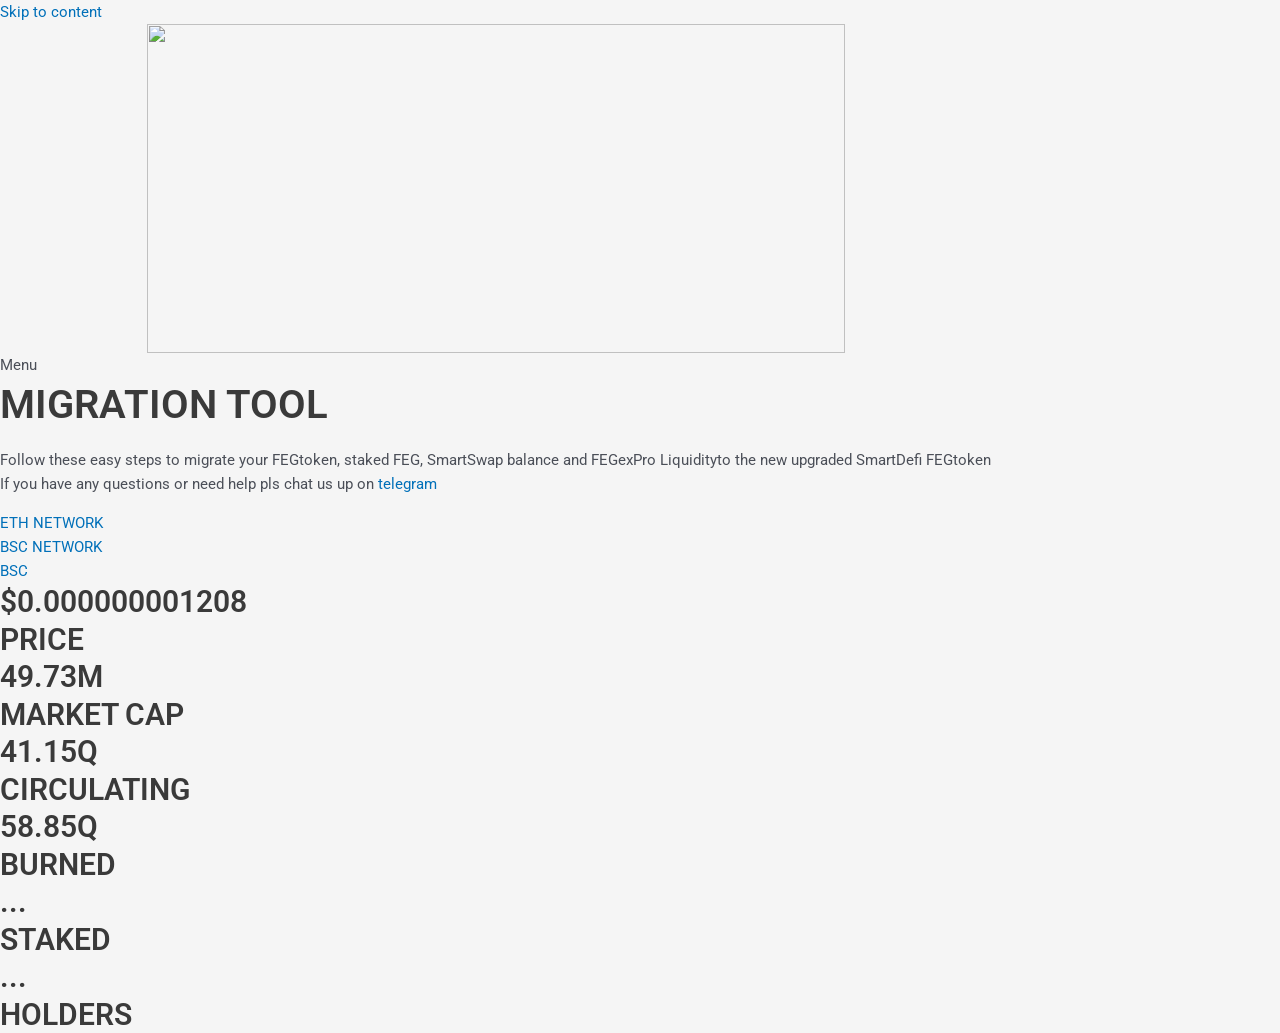
==== index.html @ 3f897e3b "oh" ====
<!DOCTYPE html>
<html lang="en-US">

<head>
    <meta charset="UTF-8">
    <meta name="viewport" content="width=device-width, initial-scale=1">
    <link rel="profile" href="https://gmpg.org/xfn/11">
    <title>FEGtoken &#8211; FEG Ecosystem</title>
    <meta name='robots' content='max-image-preview:large' />
    <link rel='dns-prefetch' href='//fonts.googleapis.com' />
    <link rel="alternate" type="application/rss+xml" title="FEGtoken &raquo; Feed" href="https://fegtoken.com/feed/" />
    <script>
        window._wpemojiSettings = {
            "baseUrl": "https:\/\/s.w.org\/images\/core\/emoji\/14.0.0\/72x72\/",
            "ext": ".png",
            "svgUrl": "https:\/\/s.w.org\/images\/core\/emoji\/14.0.0\/svg\/",
            "svgExt": ".svg",
            "source": {
                "concatemoji": "https:\/\/fegtoken.com\/wp-includes\/js\/wp-emoji-release.min.js"
            }
        };
        /*! This file is auto-generated */
        ! function(e, a, t) {
            var n, r, o, i = a.createElement("canvas"),
                p = i.getContext && i.getContext("2d");

            function s(e, t) {
                var a = String.fromCharCode,
                    e = (p.clearRect(0, 0, i.width, i.height), p.fillText(a.apply(this, e), 0, 0), i.toDataURL());
                return p.clearRect(0, 0, i.width, i.height), p.fillText(a.apply(this, t), 0, 0), e === i.toDataURL()
            }

            function c(e) {
                var t = a.createElement("script");
                t.src = e, t.defer = t.type = "text/javascript", a.getElementsByTagName("head")[0].appendChild(t)
            }
            for (o = Array("flag", "emoji"), t.supports = {
                    everything: !0,
                    everythingExceptFlag: !0
                }, r = 0; r < o.length; r++) t.supports[o[r]] = function(e) {
                if (p && p.fillText) switch (p.textBaseline = "top", p.font = "600 32px Arial", e) {
                    case "flag":
                        return s([127987, 65039, 8205, 9895, 65039], [127987, 65039, 8203, 9895, 65039]) ? !1 : !s([55356, 56826, 55356, 56819], [55356, 56826, 8203, 55356, 56819]) && !s([55356, 57332, 56128, 56423, 56128, 56418, 56128, 56421, 56128, 56430, 56128, 56423, 56128, 56447], [55356, 57332, 8203, 56128, 56423, 8203, 56128, 56418, 8203, 56128, 56421, 8203, 56128, 56430, 8203, 56128, 56423, 8203, 56128, 56447]);
                    case "emoji":
                        return !s([129777, 127995, 8205, 129778, 127999], [129777, 127995, 8203, 129778, 127999])
                }
                return !1
            }(o[r]), t.supports.everything = t.supports.everything && t.supports[o[r]], "flag" !== o[r] && (t.supports.everythingExceptFlag = t.supports.everythingExceptFlag && t.supports[o[r]]);
            t.supports.everythingExceptFlag = t.supports.everythingExceptFlag && !t.supports.flag, t.DOMReady = !1, t.readyCallback = function() {
                t.DOMReady = !0
            }, t.supports.everything || (n = function() {
                t.readyCallback()
            }, a.addEventListener ? (a.addEventListener("DOMContentLoaded", n, !1), e.addEventListener("load", n, !1)) : (e.attachEvent("onload", n), a.attachEvent("onreadystatechange", function() {
                "complete" === a.readyState && t.readyCallback()
            })), (e = t.source || {}).concatemoji ? c(e.concatemoji) : e.wpemoji && e.twemoji && (c(e.twemoji), c(e.wpemoji)))
        }(window, document, window._wpemojiSettings);
    </script>
    <style>
        img.wp-smiley,
        img.emoji {
            display: inline !important;
            border: none !important;
            box-shadow: none !important;
            height: 1em !important;
            width: 1em !important;
            margin: 0 0.07em !important;
            vertical-align: -0.1em !important;
            background: none !important;
            padding: 0 !important;
        }
    </style>
    <link rel='stylesheet' id='astra-theme-css-css' href='https://fegtoken.com/wp-content/themes/astra/assets/css/minified/main.min.css' media='all' />
    <style id='astra-theme-css-inline-css'>
        .ast-no-sidebar .entry-content .alignfull {
            margin-left: calc( -50vw + 50%);
            margin-right: calc( -50vw + 50%);
            max-width: 100vw;
            width: 100vw;
        }

        .ast-no-sidebar .entry-content .alignwide {
            margin-left: calc(-41vw + 50%);
            margin-right: calc(-41vw + 50%);
            max-width: unset;
            width: unset;
        }

        .ast-no-sidebar .entry-content .alignfull .alignfull,
        .ast-no-sidebar .entry-content .alignfull .alignwide,
        .ast-no-sidebar .entry-content .alignwide .alignfull,
        .ast-no-sidebar .entry-content .alignwide .alignwide,
        .ast-no-sidebar .entry-content .wp-block-column .alignfull,
        .ast-no-sidebar .entry-content .wp-block-column .alignwide {
            width: 100%;
            margin-left: auto;
            margin-right: auto;
        }

        .wp-block-gallery,
        .blocks-gallery-grid {
            margin: 0;
        }

        .wp-block-separator {
            max-width: 100px;
        }

        .wp-block-separator.is-style-wide,
        .wp-block-separator.is-style-dots {
            max-width: none;
        }

        .entry-content .has-2-columns .wp-block-column:first-child {
            padding-right: 10px;
        }

        .entry-content .has-2-columns .wp-block-column:last-child {
            padding-left: 10px;
        }

        @media (max-width: 782px) {
            .entry-content .wp-block-columns .wp-block-column {
                flex-basis: 100%;
            }
            .entry-content .has-2-columns .wp-block-column:first-child {
                padding-right: 0;
            }
            .entry-content .has-2-columns .wp-block-column:last-child {
                padding-left: 0;
            }
        }

        body .entry-content .wp-block-latest-posts {
            margin-left: 0;
        }

        body .entry-content .wp-block-latest-posts li {
            list-style: none;
        }

        .ast-no-sidebar .ast-container .entry-content .wp-block-latest-posts {
            margin-left: 0;
        }

        .ast-header-break-point .entry-content .alignwide {
            margin-left: auto;
            margin-right: auto;
        }

        .entry-content .blocks-gallery-item img {
            margin-bottom: auto;
        }

        .wp-block-pullquote {
            border-top: 4px solid #555d66;
            border-bottom: 4px solid #555d66;
            color: #40464d;
        }

        :root {
            --ast-container-default-xlg-padding: 6.67em;
            --ast-container-default-lg-padding: 5.67em;
            --ast-container-default-slg-padding: 4.34em;
            --ast-container-default-md-padding: 3.34em;
            --ast-container-default-sm-padding: 6.67em;
            --ast-container-default-xs-padding: 2.4em;
            --ast-container-default-xxs-padding: 1.4em;
            --ast-code-block-background: #EEEEEE;
            --ast-comment-inputs-background: #FAFAFA;
        }

        html {
            font-size: 93.75%;
        }

        a,
        .page-title {
            color: var(--ast-global-color-0);
        }

        a:hover,
        a:focus {
            color: var(--ast-global-color-1);
        }

        body,
        button,
        input,
        select,
        textarea,
        .ast-button,
        .ast-custom-button {
            font-family: -apple-system, BlinkMacSystemFont, Segoe UI, Roboto, Oxygen-Sans, Ubuntu, Cantarell, Helvetica Neue, sans-serif;
            font-weight: inherit;
            font-size: 15px;
            font-size: 1rem;
            line-height: 1.6em;
        }

        blockquote {
            color: var(--ast-global-color-3);
        }

        h1,
        .entry-content h1,
        h2,
        .entry-content h2,
        h3,
        .entry-content h3,
        h4,
        .entry-content h4,
        h5,
        .entry-content h5,
        h6,
        .entry-content h6,
        .site-title,
        .site-title a {
            font-weight: 600;
        }

        .site-title {
            font-size: 35px;
            font-size: 2.3333333333333rem;
            display: none;
        }

        header .custom-logo-link img {
            max-width: 90px;
        }

        .astra-logo-svg {
            width: 90px;
        }

        .astra-logo-svg:not(.sticky-custom-logo .astra-logo-svg, .transparent-custom-logo .astra-logo-svg, .advanced-header-logo .astra-logo-svg) {
            height: 37px;
        }

        .site-header .site-description {
            font-size: 15px;
            font-size: 1rem;
            display: none;
        }

        .entry-title {
            font-size: 30px;
            font-size: 2rem;
        }

        h1,
        .entry-content h1 {
            font-size: 40px;
            font-size: 2.6666666666667rem;
            font-weight: 600;
            line-height: 1.4em;
        }

        h2,
        .entry-content h2 {
            font-size: 30px;
            font-size: 2rem;
            font-weight: 600;
            line-height: 1.25em;
        }

        h3,
        .entry-content h3 {
            font-size: 25px;
            font-size: 1.6666666666667rem;
            font-weight: 600;
            line-height: 1.2em;
        }

        h4,
        .entry-content h4 {
            font-size: 20px;
            font-size: 1.3333333333333rem;
            line-height: 1.2em;
            font-weight: 600;
        }

        h5,
        .entry-content h5 {
            font-size: 18px;
            font-size: 1.2rem;
            line-height: 1.2em;
            font-weight: 600;
        }

        h6,
        .entry-content h6 {
            font-size: 15px;
            font-size: 1rem;
            line-height: 1.25em;
            font-weight: 600;
        }

        ::selection {
            background-color: var(--ast-global-color-0);
            color: #ffffff;
        }

        body,
        h1,
        .entry-title a,
        .entry-content h1,
        h2,
        .entry-content h2,
        h3,
        .entry-content h3,
        h4,
        .entry-content h4,
        h5,
        .entry-content h5,
        h6,
        .entry-content h6 {
            color: var(--ast-global-color-3);
        }

        .tagcloud a:hover,
        .tagcloud a:focus,
        .tagcloud a.current-item {
            color: #ffffff;
            border-color: var(--ast-global-color-0);
            background-color: var(--ast-global-color-0);
        }

        input:focus,
        input[type="text"]:focus,
        input[type="email"]:focus,
        input[type="url"]:focus,
        input[type="password"]:focus,
        input[type="reset"]:focus,
        input[type="search"]:focus,
        textarea:focus {
            border-color: var(--ast-global-color-0);
        }

        input[type="radio"]:checked,
        input[type=reset],
        input[type="checkbox"]:checked,
        input[type="checkbox"]:hover:checked,
        input[type="checkbox"]:focus:checked,
        input[type=range]::-webkit-slider-thumb {
            border-color: var(--ast-global-color-0);
            background-color: var(--ast-global-color-0);
            box-shadow: none;
        }

        .site-footer a:hover+.post-count,
        .site-footer a:focus+.post-count {
            background: var(--ast-global-color-0);
            border-color: var(--ast-global-color-0);
        }

        .single .nav-links .nav-previous,
        .single .nav-links .nav-next {
            color: var(--ast-global-color-0);
        }

        .entry-meta,
        .entry-meta * {
            line-height: 1.45;
            color: var(--ast-global-color-0);
        }

        .entry-meta a:hover,
        .entry-meta a:hover *,
        .entry-meta a:focus,
        .entry-meta a:focus *,
        .page-links>.page-link,
        .page-links .page-link:hover,
        .post-navigation a:hover {
            color: var(--ast-global-color-1);
        }

        #cat option,
        .secondary .calendar_wrap thead a,
        .secondary .calendar_wrap thead a:visited {
            color: var(--ast-global-color-0);
        }

        .secondary .calendar_wrap #today,
        .ast-progress-val span {
            background: var(--ast-global-color-0);
        }

        .secondary a:hover+.post-count,
        .secondary a:focus+.post-count {
            background: var(--ast-global-color-0);
            border-color: var(--ast-global-color-0);
        }

        .calendar_wrap #today>a {
            color: #ffffff;
        }

        .page-links .page-link,
        .single .post-navigation a {
            color: var(--ast-global-color-0);
        }

        .ast-archive-title {
            color: var(--ast-global-color-2);
        }

        .widget-title {
            font-size: 21px;
            font-size: 1.4rem;
            color: var(--ast-global-color-2);
        }

        .single .ast-author-details .author-title {
            color: var(--ast-global-color-1);
        }

        .site-logo-img img {
            transition: all 0.2s linear;
        }

        .ast-page-builder-template .hentry {
            margin: 0;
        }

        .ast-page-builder-template .site-content>.ast-container {
            max-width: 100%;
            padding: 0;
        }

        .ast-page-builder-template .site-content #primary {
            padding: 0;
            margin: 0;
        }

        .ast-page-builder-template .no-results {
            text-align: center;
            margin: 4em auto;
        }

        .ast-page-builder-template .ast-pagination {
            padding: 2em;
        }

        .ast-page-builder-template .entry-header.ast-no-title.ast-no-thumbnail {
            margin-top: 0;
        }

        .ast-page-builder-template .entry-header.ast-header-without-markup {
            margin-top: 0;
            margin-bottom: 0;
        }

        .ast-page-builder-template .entry-header.ast-no-title.ast-no-meta {
            margin-bottom: 0;
        }

        .ast-page-builder-template.single .post-navigation {
            padding-bottom: 2em;
        }

        .ast-page-builder-template.single-post .site-content>.ast-container {
            max-width: 100%;
        }

        .ast-page-builder-template .entry-header {
            margin-top: 4em;
            margin-left: auto;
            margin-right: auto;
            padding-left: 20px;
            padding-right: 20px;
        }

        .single.ast-page-builder-template .entry-header {
            padding-left: 20px;
            padding-right: 20px;
        }

        .ast-page-builder-template .ast-archive-description {
            margin: 4em auto 0;
            padding-left: 20px;
            padding-right: 20px;
        }

        @media (max-width:921px) {
            #ast-desktop-header {
                display: none;
            }
        }

        @media (min-width:921px) {
            #ast-mobile-header {
                display: none;
            }
        }

        .wp-block-buttons.aligncenter {
            justify-content: center;
        }

        @media (max-width:921px) {
            .ast-theme-transparent-header #primary,
            .ast-theme-transparent-header #secondary {
                padding: 0;
            }
        }

        @media (max-width:921px) {
            .ast-plain-container.ast-no-sidebar #primary {
                padding: 0;
            }
        }

        .ast-plain-container.ast-no-sidebar #primary {
            margin-top: 0;
            margin-bottom: 0;
        }

        @media (min-width:1200px) {
            .wp-block-group .has-background {
                padding: 20px;
            }
        }

        @media (min-width:1200px) {
            .wp-block-cover-image.alignwide .wp-block-cover__inner-container,
            .wp-block-cover.alignwide .wp-block-cover__inner-container,
            .wp-block-cover-image.alignfull .wp-block-cover__inner-container,
            .wp-block-cover.alignfull .wp-block-cover__inner-container {
                width: 100%;
            }
        }

        .wp-block-columns {
            margin-bottom: unset;
        }

        .wp-block-image.size-full {
            margin: 2rem 0;
        }

        .wp-block-separator.has-background {
            padding: 0;
        }

        .wp-block-gallery {
            margin-bottom: 1.6em;
        }

        .wp-block-group {
            padding-top: 4em;
            padding-bottom: 4em;
        }

        .wp-block-group__inner-container .wp-block-columns:last-child,
        .wp-block-group__inner-container :last-child,
        .wp-block-table table {
            margin-bottom: 0;
        }

        .blocks-gallery-grid {
            width: 100%;
        }

        .wp-block-navigation-link__content {
            padding: 5px 0;
        }

        .wp-block-group .wp-block-group .has-text-align-center,
        .wp-block-group .wp-block-column .has-text-align-center {
            max-width: 100%;
        }

        .has-text-align-center {
            margin: 0 auto;
        }

        @media (max-width:1200px) {
            .wp-block-group {
                padding: 3em;
            }
            .wp-block-group .wp-block-group {
                padding: 1.5em;
            }
            .wp-block-columns,
            .wp-block-column {
                margin: 1rem 0;
            }
        }

        @media (min-width:921px) {
            .wp-block-columns .wp-block-group {
                padding: 2em;
            }
        }

        @media (max-width:544px) {
            .wp-block-cover-image .wp-block-cover__inner-container,
            .wp-block-cover .wp-block-cover__inner-container {
                width: unset;
            }
            .wp-block-cover,
            .wp-block-cover-image {
                padding: 2em 0;
            }
            .wp-block-group,
            .wp-block-cover {
                padding: 2em;
            }
            .wp-block-media-text__media img,
            .wp-block-media-text__media video {
                width: unset;
                max-width: 100%;
            }
            .wp-block-media-text.has-background .wp-block-media-text__content {
                padding: 1em;
            }
        }

        .wp-block-image.aligncenter {
            margin-left: auto;
            margin-right: auto;
        }

        .wp-block-table.aligncenter {
            margin-left: auto;
            margin-right: auto;
        }

        @media (min-width:544px) {
            .entry-content .wp-block-media-text.has-media-on-the-right .wp-block-media-text__content {
                padding: 0 8% 0 0;
            }
            .entry-content .wp-block-media-text .wp-block-media-text__content {
                padding: 0 0 0 8%;
            }
            .ast-plain-container .site-content .entry-content .has-custom-content-position.is-position-bottom-left>*,
            .ast-plain-container .site-content .entry-content .has-custom-content-position.is-position-bottom-right>*,
            .ast-plain-container .site-content .entry-content .has-custom-content-position.is-position-top-left>*,
            .ast-plain-container .site-content .entry-content .has-custom-content-position.is-position-top-right>*,
            .ast-plain-container .site-content .entry-content .has-custom-content-position.is-position-center-right>*,
            .ast-plain-container .site-content .entry-content .has-custom-content-position.is-position-center-left>* {
                margin: 0;
            }
        }

        @media (max-width:544px) {
            .entry-content .wp-block-media-text .wp-block-media-text__content {
                padding: 8% 0;
            }
            .wp-block-media-text .wp-block-media-text__media img {
                width: auto;
                max-width: 100%;
            }
        }

        .wp-block-button.is-style-outline .wp-block-button__link {
            border-color: var(--ast-global-color-0);
        }

        .wp-block-button.is-style-outline>.wp-block-button__link:not(.has-text-color),
        .wp-block-button.wp-block-button__link.is-style-outline:not(.has-text-color) {
            color: var(--ast-global-color-0);
        }

        .wp-block-button.is-style-outline .wp-block-button__link:hover,
        .wp-block-button.is-style-outline .wp-block-button__link:focus {
            color: #ffffff !important;
            background-color: var(--ast-global-color-1);
            border-color: var(--ast-global-color-1);
        }

        .post-page-numbers.current .page-link,
        .ast-pagination .page-numbers.current {
            color: #ffffff;
            border-color: var(--ast-global-color-0);
            background-color: var(--ast-global-color-0);
            border-radius: 2px;
        }

        @media (min-width:544px) {
            .entry-content>.alignleft {
                margin-right: 20px;
            }
            .entry-content>.alignright {
                margin-left: 20px;
            }
        }

        h1.widget-title {
            font-weight: 600;
        }

        h2.widget-title {
            font-weight: 600;
        }

        h3.widget-title {
            font-weight: 600;
        }

        @media (max-width:921px) {
            .ast-separate-container #primary,
            .ast-separate-container #secondary {
                padding: 1.5em 0;
            }
            #primary,
            #secondary {
                padding: 1.5em 0;
                margin: 0;
            }
            .ast-left-sidebar #content>.ast-container {
                display: flex;
                flex-direction: column-reverse;
                width: 100%;
            }
            .ast-separate-container .ast-article-post,
            .ast-separate-container .ast-article-single {
                padding: 1.5em 2.14em;
            }
            .ast-author-box img.avatar {
                margin: 20px 0 0 0;
            }
        }

        @media (min-width:922px) {
            .ast-separate-container.ast-right-sidebar #primary,
            .ast-separate-container.ast-left-sidebar #primary {
                border: 0;
            }
            .search-no-results.ast-separate-container #primary {
                margin-bottom: 4em;
            }
        }

        .wp-block-button .wp-block-button__link {
            color: #ffffff;
        }

        .wp-block-button .wp-block-button__link:hover,
        .wp-block-button .wp-block-button__link:focus {
            color: #ffffff;
            background-color: var(--ast-global-color-1);
            border-color: var(--ast-global-color-1);
        }

        .elementor-widget-heading h1.elementor-heading-title {
            line-height: 1.4em;
        }

        .elementor-widget-heading h2.elementor-heading-title {
            line-height: 1.25em;
        }

        .elementor-widget-heading h3.elementor-heading-title {
            line-height: 1.2em;
        }

        .elementor-widget-heading h4.elementor-heading-title {
            line-height: 1.2em;
        }

        .elementor-widget-heading h5.elementor-heading-title {
            line-height: 1.2em;
        }

        .elementor-widget-heading h6.elementor-heading-title {
            line-height: 1.25em;
        }

        .wp-block-button .wp-block-button__link {
            border-color: var(--ast-global-color-0);
            background-color: var(--ast-global-color-0);
            color: #ffffff;
            font-family: inherit;
            font-weight: inherit;
            line-height: 1em;
            border-radius: 2px;
            padding-top: 15px;
            padding-right: 30px;
            padding-bottom: 15px;
            padding-left: 30px;
        }

        @media (max-width:921px) {
            .wp-block-button .wp-block-button__link {
                padding-top: 14px;
                padding-right: 28px;
                padding-bottom: 14px;
                padding-left: 28px;
            }
        }

        @media (max-width:544px) {
            .wp-block-button .wp-block-button__link {
                padding-top: 12px;
                padding-right: 24px;
                padding-bottom: 12px;
                padding-left: 24px;
            }
        }

        .menu-toggle,
        button,
        .ast-button,
        .ast-custom-button,
        .button,
        input#submit,
        input[type="button"],
        input[type="submit"],
        input[type="reset"],
        form[CLASS*="wp-block-search__"].wp-block-search .wp-block-search__inside-wrapper .wp-block-search__button,
        body .wp-block-file .wp-block-file__button {
            border-style: solid;
            border-top-width: 0;
            border-right-width: 0;
            border-left-width: 0;
            border-bottom-width: 0;
            color: #ffffff;
            border-color: var(--ast-global-color-0);
            background-color: var(--ast-global-color-0);
            border-radius: 2px;
            padding-top: 15px;
            padding-right: 30px;
            padding-bottom: 15px;
            padding-left: 30px;
            font-family: inherit;
            font-weight: inherit;
            line-height: 1em;
        }

        button:focus,
        .menu-toggle:hover,
        button:hover,
        .ast-button:hover,
        .ast-custom-button:hover .button:hover,
        .ast-custom-button:hover,
        input[type=reset]:hover,
        input[type=reset]:focus,
        input#submit:hover,
        input#submit:focus,
        input[type="button"]:hover,
        input[type="button"]:focus,
        input[type="submit"]:hover,
        input[type="submit"]:focus,
        form[CLASS*="wp-block-search__"].wp-block-search .wp-block-search__inside-wrapper .wp-block-search__button:hover,
        form[CLASS*="wp-block-search__"].wp-block-search .wp-block-search__inside-wrapper .wp-block-search__button:focus,
        body .wp-block-file .wp-block-file__button:hover,
        body .wp-block-file .wp-block-file__button:focus {
            color: #ffffff;
            background-color: var(--ast-global-color-1);
            border-color: var(--ast-global-color-1);
        }

        @media (min-width:544px) {
            .ast-container {
                max-width: 100%;
            }
        }

        @media (max-width:544px) {
            .ast-separate-container .ast-article-post,
            .ast-separate-container .ast-article-single,
            .ast-separate-container .comments-title,
            .ast-separate-container .ast-archive-description {
                padding: 1.5em 1em;
            }
            .ast-separate-container #content .ast-container {
                padding-left: 0.54em;
                padding-right: 0.54em;
            }
            .ast-separate-container .ast-comment-list li.depth-1 {
                padding: 1.5em 1em;
                margin-bottom: 1.5em;
            }
            .ast-separate-container .ast-comment-list .bypostauthor {
                padding: .5em;
            }
            .ast-search-menu-icon.ast-dropdown-active .search-field {
                width: 170px;
            }
            .menu-toggle,
            button,
            .ast-button,
            .button,
            input#submit,
            input[type="button"],
            input[type="submit"],
            input[type="reset"] {
                padding-top: 12px;
                padding-right: 24px;
                padding-bottom: 12px;
                padding-left: 24px;
            }
        }

        @media (max-width:921px) {
            .menu-toggle,
            button,
            .ast-button,
            .button,
            input#submit,
            input[type="button"],
            input[type="submit"],
            input[type="reset"] {
                padding-top: 14px;
                padding-right: 28px;
                padding-bottom: 14px;
                padding-left: 28px;
            }
            .ast-mobile-header-stack .main-header-bar .ast-search-menu-icon {
                display: inline-block;
            }
            .ast-header-break-point.ast-header-custom-item-outside .ast-mobile-header-stack .main-header-bar .ast-search-icon {
                margin: 0;
            }
            .ast-comment-avatar-wrap img {
                max-width: 2.5em;
            }
            .ast-separate-container .ast-comment-list li.depth-1 {
                padding: 1.5em 2.14em;
            }
            .ast-separate-container .comment-respond {
                padding: 2em 2.14em;
            }
            .ast-comment-meta {
                padding: 0 1.8888em 1.3333em;
            }
        }

        body,
        .ast-separate-container {
            background-color: var(--ast-global-color-4);
            ;
        }

        .entry-content>.wp-block-group,
        .entry-content>.wp-block-media-text,
        .entry-content>.wp-block-cover,
        .entry-content>.wp-block-columns {
            max-width: 58em;
            width: calc(100% - 4em);
            margin-left: auto;
            margin-right: auto;
        }

        .entry-content [class*="__inner-container"]>.alignfull {
            max-width: 100%;
            margin-left: 0;
            margin-right: 0;
        }

        .entry-content [class*="__inner-container"]>*:not(.alignwide):not(.alignfull):not(.alignleft):not(.alignright) {
            margin-left: auto;
            margin-right: auto;
        }

        .entry-content [class*="__inner-container"]>*:not(.alignwide):not(p):not(.alignfull):not(.alignleft):not(.alignright):not(.is-style-wide):not(iframe) {
            max-width: 50rem;
            width: 100%;
        }

        @media (min-width:921px) {
            .entry-content>.wp-block-group.alignwide.has-background,
            .entry-content>.wp-block-group.alignfull.has-background,
            .entry-content>.wp-block-cover.alignwide,
            .entry-content>.wp-block-cover.alignfull,
            .entry-content>.wp-block-columns.has-background.alignwide,
            .entry-content>.wp-block-columns.has-background.alignfull {
                margin-top: 0;
                margin-bottom: 0;
                padding: 6em 4em;
            }
            .entry-content>.wp-block-columns.has-background {
                margin-bottom: 0;
            }
        }

        @media (min-width:1200px) {
            .entry-content .alignfull p {
                max-width: 1120px;
            }
            .entry-content .alignfull {
                max-width: 100%;
                width: 100%;
            }
            .ast-page-builder-template .entry-content .alignwide,
            .entry-content [class*="__inner-container"]>.alignwide {
                max-width: 1120px;
                margin-left: 0;
                margin-right: 0;
            }
            .entry-content .alignfull [class*="__inner-container"]>.alignwide {
                max-width: 80rem;
            }
        }

        @media (min-width:545px) {
            .site-main .entry-content>.alignwide {
                margin: 0 auto;
            }
            .wp-block-group.has-background,
            .entry-content>.wp-block-cover,
            .entry-content>.wp-block-columns.has-background {
                padding: 4em;
                margin-top: 0;
                margin-bottom: 0;
            }
            .entry-content .wp-block-media-text.alignfull .wp-block-media-text__content,
            .entry-content .wp-block-media-text.has-background .wp-block-media-text__content {
                padding: 0 8%;
            }
        }

        @media (max-width:921px) {
            .site-title {
                display: none;
            }
            .site-header .site-description {
                display: none;
            }
            .entry-title {
                font-size: 30px;
            }
            h1,
            .entry-content h1 {
                font-size: 30px;
            }
            h2,
            .entry-content h2 {
                font-size: 25px;
            }
            h3,
            .entry-content h3 {
                font-size: 20px;
            }
        }

        @media (max-width:544px) {
            .site-title {
                font-size: 0px;
                font-size: 0rem;
                display: none;
            }
            .site-header .site-description {
                display: none;
            }
            .entry-title {
                font-size: 30px;
            }
            h1,
            .entry-content h1 {
                font-size: 30px;
            }
            h2,
            .entry-content h2 {
                font-size: 25px;
            }
            h3,
            .entry-content h3 {
                font-size: 20px;
            }
        }

        @media (max-width:921px) {
            html {
                font-size: 85.5%;
            }
        }

        @media (max-width:544px) {
            html {
                font-size: 85.5%;
            }
        }

        @media (min-width:922px) {
            .ast-container {
                max-width: 1160px;
            }
        }

        @media (min-width:922px) {
            .site-content .ast-container {
                display: flex;
            }
        }

        @media (max-width:921px) {
            .site-content .ast-container {
                flex-direction: column;
            }
        }

        @media (min-width:922px) {
            .main-header-menu .sub-menu .menu-item.ast-left-align-sub-menu:hover>.sub-menu,
            .main-header-menu .sub-menu .menu-item.ast-left-align-sub-menu.focus>.sub-menu {
                margin-left: -0px;
            }
        }

        .wp-block-search {
            margin-bottom: 20px;
        }

        .wp-block-site-tagline {
            margin-top: 20px;
        }

        form.wp-block-search .wp-block-search__input,
        .wp-block-search.wp-block-search__button-inside .wp-block-search__inside-wrapper {
            border-color: #eaeaea;
            background: #fafafa;
        }

        .wp-block-search.wp-block-search__button-inside .wp-block-search__inside-wrapper .wp-block-search__input:focus,
        .wp-block-loginout input:focus {
            outline: thin dotted;
        }

        .wp-block-loginout input:focus {
            border-color: transparent;
        }

        form.wp-block-search .wp-block-search__inside-wrapper .wp-block-search__input {
            padding: 12px;
        }

        form.wp-block-search .wp-block-search__button svg {
            fill: currentColor;
            width: 20px;
            height: 20px;
        }

        .wp-block-loginout p label {
            display: block;
        }

        .wp-block-loginout p:not(.login-remember):not(.login-submit) input {
            width: 100%;
        }

        .wp-block-loginout .login-remember input {
            width: 1.1rem;
            height: 1.1rem;
            margin: 0 5px 4px 0;
            vertical-align: middle;
        }

        blockquote,
        cite {
            font-style: initial;
        }

        .wp-block-file {
            display: flex;
            align-items: center;
            flex-wrap: wrap;
            justify-content: space-between;
        }

        .wp-block-pullquote {
            border: none;
        }

        .wp-block-pullquote blockquote::before {
            content: "\201D";
            font-family: "Helvetica", sans-serif;
            display: flex;
            transform: rotate( 180deg);
            font-size: 6rem;
            font-style: normal;
            line-height: 1;
            font-weight: bold;
            align-items: center;
            justify-content: center;
        }

        .has-text-align-right>blockquote::before {
            justify-content: flex-start;
        }

        .has-text-align-left>blockquote::before {
            justify-content: flex-end;
        }

        figure.wp-block-pullquote.is-style-solid-color blockquote {
            max-width: 100%;
            text-align: inherit;
        }

        blockquote {
            padding: 0 1.2em 1.2em;
        }

        .wp-block-button__link {
            border: 2px solid currentColor;
        }

        body .wp-block-file .wp-block-file__button {
            text-decoration: none;
        }

        ul.wp-block-categories-list.wp-block-categories,
        ul.wp-block-archives-list.wp-block-archives {
            list-style-type: none;
        }

        ul,
        ol {
            margin-left: 20px;
        }

        figure.alignright figcaption {
            text-align: right;
        }

        :root .has-ast-global-color-0-color {
            color: var(--ast-global-color-0);
        }

        :root .has-ast-global-color-0-background-color {
            background-color: var(--ast-global-color-0);
        }

        :root .wp-block-button .has-ast-global-color-0-color {
            color: var(--ast-global-color-0);
        }

        :root .wp-block-button .has-ast-global-color-0-background-color {
            background-color: var(--ast-global-color-0);
        }

        :root .has-ast-global-color-1-color {
            color: var(--ast-global-color-1);
        }

        :root .has-ast-global-color-1-background-color {
            background-color: var(--ast-global-color-1);
        }

        :root .wp-block-button .has-ast-global-color-1-color {
            color: var(--ast-global-color-1);
        }

        :root .wp-block-button .has-ast-global-color-1-background-color {
            background-color: var(--ast-global-color-1);
        }

        :root .has-ast-global-color-2-color {
            color: var(--ast-global-color-2);
        }

        :root .has-ast-global-color-2-background-color {
            background-color: var(--ast-global-color-2);
        }

        :root .wp-block-button .has-ast-global-color-2-color {
            color: var(--ast-global-color-2);
        }

        :root .wp-block-button .has-ast-global-color-2-background-color {
            background-color: var(--ast-global-color-2);
        }

        :root .has-ast-global-color-3-color {
            color: var(--ast-global-color-3);
        }

        :root .has-ast-global-color-3-background-color {
            background-color: var(--ast-global-color-3);
        }

        :root .wp-block-button .has-ast-global-color-3-color {
            color: var(--ast-global-color-3);
        }

        :root .wp-block-button .has-ast-global-color-3-background-color {
            background-color: var(--ast-global-color-3);
        }

        :root .has-ast-global-color-4-color {
            color: var(--ast-global-color-4);
        }

        :root .has-ast-global-color-4-background-color {
            background-color: var(--ast-global-color-4);
        }

        :root .wp-block-button .has-ast-global-color-4-color {
            color: var(--ast-global-color-4);
        }

        :root .wp-block-button .has-ast-global-color-4-background-color {
            background-color: var(--ast-global-color-4);
        }

        :root .has-ast-global-color-5-color {
            color: var(--ast-global-color-5);
        }

        :root .has-ast-global-color-5-background-color {
            background-color: var(--ast-global-color-5);
        }

        :root .wp-block-button .has-ast-global-color-5-color {
            color: var(--ast-global-color-5);
        }

        :root .wp-block-button .has-ast-global-color-5-background-color {
            background-color: var(--ast-global-color-5);
        }

        :root .has-ast-global-color-6-color {
            color: var(--ast-global-color-6);
        }

        :root .has-ast-global-color-6-background-color {
            background-color: var(--ast-global-color-6);
        }

        :root .wp-block-button .has-ast-global-color-6-color {
            color: var(--ast-global-color-6);
        }

        :root .wp-block-button .has-ast-global-color-6-background-color {
            background-color: var(--ast-global-color-6);
        }

        :root .has-ast-global-color-7-color {
            color: var(--ast-global-color-7);
        }

        :root .has-ast-global-color-7-background-color {
            background-color: var(--ast-global-color-7);
        }

        :root .wp-block-button .has-ast-global-color-7-color {
            color: var(--ast-global-color-7);
        }

        :root .wp-block-button .has-ast-global-color-7-background-color {
            background-color: var(--ast-global-color-7);
        }

        :root .has-ast-global-color-8-color {
            color: var(--ast-global-color-8);
        }

        :root .has-ast-global-color-8-background-color {
            background-color: var(--ast-global-color-8);
        }

        :root .wp-block-button .has-ast-global-color-8-color {
            color: var(--ast-global-color-8);
        }

        :root .wp-block-button .has-ast-global-color-8-background-color {
            background-color: var(--ast-global-color-8);
        }

        :root {
            --ast-global-color-0: #0170B9;
            --ast-global-color-1: #3a3a3a;
            --ast-global-color-2: #3a3a3a;
            --ast-global-color-3: #4B4F58;
            --ast-global-color-4: #F5F5F5;
            --ast-global-color-5: #FFFFFF;
            --ast-global-color-6: #E5E5E5;
            --ast-global-color-7: #424242;
            --ast-global-color-8: #000000;
        }

        :root {
            --ast-border-color: #dddddd;
        }

        .ast-single-entry-banner {
            -js-display: flex;
            display: flex;
            flex-direction: column;
            justify-content: center;
            text-align: center;
            position: relative;
            background: #eeeeee;
        }

        .ast-single-entry-banner[data-banner-layout="layout-1"] {
            max-width: 1120px;
            background: inherit;
            padding: 20px 0;
        }

        .ast-single-entry-banner[data-banner-width-type="custom"] {
            margin: 0 auto;
            width: 100%;
        }

        .ast-single-entry-banner+.site-content .entry-header {
            margin-bottom: 0;
        }

        header.entry-header>*:not(:last-child) {
            margin-bottom: 10px;
        }

        .ast-archive-entry-banner {
            -js-display: flex;
            display: flex;
            flex-direction: column;
            justify-content: center;
            text-align: center;
            position: relative;
            background: #eeeeee;
        }

        .ast-archive-entry-banner[data-banner-width-type="custom"] {
            margin: 0 auto;
            width: 100%;
        }

        .ast-archive-entry-banner[data-banner-layout="layout-1"] {
            background: inherit;
            padding: 20px 0;
            text-align: left;
        }

        body.archive .ast-archive-description {
            max-width: 1120px;
            width: 100%;
            text-align: left;
            padding-top: 3em;
            padding-right: 3em;
            padding-bottom: 3em;
            padding-left: 3em;
        }

        body.archive .ast-archive-description .ast-archive-title,
        body.archive .ast-archive-description .ast-archive-title * {
            font-size: 40px;
            font-size: 2.6666666666667rem;
        }

        body.archive .ast-archive-description>*:not(:last-child) {
            margin-bottom: 10px;
        }

        @media (max-width:921px) {
            body.archive .ast-archive-description {
                text-align: left;
            }
        }

        @media (max-width:544px) {
            body.archive .ast-archive-description {
                text-align: left;
            }
        }

        .ast-breadcrumbs .trail-browse,
        .ast-breadcrumbs .trail-items,
        .ast-breadcrumbs .trail-items li {
            display: inline-block;
            margin: 0;
            padding: 0;
            border: none;
            background: inherit;
            text-indent: 0;
        }

        .ast-breadcrumbs .trail-browse {
            font-size: inherit;
            font-style: inherit;
            font-weight: inherit;
            color: inherit;
        }

        .ast-breadcrumbs .trail-items {
            list-style: none;
        }

        .trail-items li::after {
            padding: 0 0.3em;
            content: "\00bb";
        }

        .trail-items li:last-of-type::after {
            display: none;
        }

        h1,
        .entry-content h1,
        h2,
        .entry-content h2,
        h3,
        .entry-content h3,
        h4,
        .entry-content h4,
        h5,
        .entry-content h5,
        h6,
        .entry-content h6 {
            color: var(--ast-global-color-2);
        }

        .entry-title a {
            color: var(--ast-global-color-2);
        }

        @media (max-width:921px) {
            .ast-builder-grid-row-container.ast-builder-grid-row-tablet-3-firstrow .ast-builder-grid-row>*:first-child,
            .ast-builder-grid-row-container.ast-builder-grid-row-tablet-3-lastrow .ast-builder-grid-row>*:last-child {
                grid-column: 1 / -1;
            }
        }

        @media (max-width:544px) {
            .ast-builder-grid-row-container.ast-builder-grid-row-mobile-3-firstrow .ast-builder-grid-row>*:first-child,
            .ast-builder-grid-row-container.ast-builder-grid-row-mobile-3-lastrow .ast-builder-grid-row>*:last-child {
                grid-column: 1 / -1;
            }
        }

        .ast-builder-layout-element .ast-site-identity {
            margin-left: 0em;
        }

        @media (max-width:921px) {
            .ast-builder-layout-element .ast-site-identity {
                margin-left: 1.75em;
            }
        }

        @media (max-width:544px) {
            .ast-builder-layout-element .ast-site-identity {
                margin-left: 1.75em;
            }
        }

        .ast-builder-layout-element[data-section="title_tagline"] {
            display: flex;
        }

        @media (max-width:921px) {
            .ast-header-break-point .ast-builder-layout-element[data-section="title_tagline"] {
                display: flex;
            }
        }

        @media (max-width:544px) {
            .ast-header-break-point .ast-builder-layout-element[data-section="title_tagline"] {
                display: flex;
            }
        }

        [data-section*="section-hb-button-"] .menu-link {
            display: none;
        }

        .ast-header-button-1 .ast-custom-button {
            color: #151d28;
            background: #fffefe;
            border-radius: 15px;
        }

        .ast-header-button-1[data-section="section-hb-button-1"] {
            display: flex;
        }

        @media (max-width:921px) {
            .ast-header-break-point .ast-header-button-1[data-section="section-hb-button-1"] {
                display: flex;
            }
        }

        @media (max-width:544px) {
            .ast-header-break-point .ast-header-button-1[data-section="section-hb-button-1"] {
                display: flex;
            }
        }

        .ast-builder-menu-1 {
            font-family: 'Open Sans', sans-serif;
            font-weight: inherit;
        }

        .ast-builder-menu-1 .menu-item>.menu-link {
            color: #ffffff;
        }

        .ast-builder-menu-1 .menu-item>.ast-menu-toggle {
            color: #ffffff;
        }

        .ast-builder-menu-1 .sub-menu,
        .ast-builder-menu-1 .inline-on-mobile .sub-menu {
            border-top-width: 2px;
            border-bottom-width: 0;
            border-right-width: 0;
            border-left-width: 0;
            border-color: var(--ast-global-color-0);
            border-style: solid;
            border-radius: 0;
        }

        .ast-builder-menu-1 .main-header-menu>.menu-item>.sub-menu,
        .ast-builder-menu-1 .main-header-menu>.menu-item>.astra-full-megamenu-wrapper {
            margin-top: 0;
        }

        .ast-desktop .ast-builder-menu-1 .main-header-menu>.menu-item>.sub-menu:before,
        .ast-desktop .ast-builder-menu-1 .main-header-menu>.menu-item>.astra-full-megamenu-wrapper:before {
            height: calc( 0px + 5px);
        }

        .ast-desktop .ast-builder-menu-1 .menu-item .sub-menu .menu-link {
            border-style: none;
        }

        @media (max-width:921px) {
            .ast-header-break-point .ast-builder-menu-1 .menu-item.menu-item-has-children>.ast-menu-toggle {
                top: 0;
            }
            .ast-builder-menu-1 .menu-item-has-children>.menu-link:after {
                content: unset;
            }
            .ast-builder-menu-1 .main-header-menu>.menu-item>.sub-menu,
            .ast-builder-menu-1 .main-header-menu>.menu-item>.astra-full-megamenu-wrapper {
                margin-top: 0;
            }
        }

        @media (max-width:544px) {
            .ast-header-break-point .ast-builder-menu-1 .menu-item.menu-item-has-children>.ast-menu-toggle {
                top: 0;
            }
            .ast-builder-menu-1 .main-header-menu>.menu-item>.sub-menu,
            .ast-builder-menu-1 .main-header-menu>.menu-item>.astra-full-megamenu-wrapper {
                margin-top: 0;
            }
        }

        .ast-builder-menu-1 {
            display: flex;
        }

        @media (max-width:921px) {
            .ast-header-break-point .ast-builder-menu-1 {
                display: flex;
            }
        }

        @media (max-width:544px) {
            .ast-header-break-point .ast-builder-menu-1 {
                display: flex;
            }
        }

        .ast-footer-copyright {
            text-align: center;
        }

        .ast-footer-copyright {
            color: var(--ast-global-color-3);
        }

        @media (max-width:921px) {
            .ast-footer-copyright {
                text-align: center;
            }
        }

        @media (max-width:544px) {
            .ast-footer-copyright {
                text-align: center;
            }
        }

        .ast-footer-copyright.ast-builder-layout-element {
            display: flex;
        }

        @media (max-width:921px) {
            .ast-header-break-point .ast-footer-copyright.ast-builder-layout-element {
                display: flex;
            }
        }

        @media (max-width:544px) {
            .ast-header-break-point .ast-footer-copyright.ast-builder-layout-element {
                display: flex;
            }
        }

        .site-primary-footer-wrap {
            padding-top: 45px;
            padding-bottom: 45px;
        }

        .site-primary-footer-wrap[data-section="section-primary-footer-builder"] {
            background-color: #f9f9f9;
            ;
            background-image: none;
            ;
        }

        .site-primary-footer-wrap[data-section="section-primary-footer-builder"] .ast-builder-grid-row {
            grid-column-gap: 0;
            max-width: 1120px;
            margin-left: auto;
            margin-right: auto;
        }

        .site-primary-footer-wrap[data-section="section-primary-footer-builder"] .ast-builder-grid-row,
        .site-primary-footer-wrap[data-section="section-primary-footer-builder"] .site-footer-section {
            align-items: flex-start;
        }

        .site-primary-footer-wrap[data-section="section-primary-footer-builder"].ast-footer-row-inline .site-footer-section {
            display: flex;
            margin-bottom: 0;
        }

        .ast-builder-grid-row-3-equal .ast-builder-grid-row {
            grid-template-columns: repeat( 3, 1fr);
        }

        @media (max-width:921px) {
            .site-primary-footer-wrap[data-section="section-primary-footer-builder"].ast-footer-row-tablet-inline .site-footer-section {
                display: flex;
                margin-bottom: 0;
            }
            .site-primary-footer-wrap[data-section="section-primary-footer-builder"].ast-footer-row-tablet-stack .site-footer-section {
                display: block;
                margin-bottom: 10px;
            }
            .ast-builder-grid-row-container.ast-builder-grid-row-tablet-3-equal .ast-builder-grid-row {
                grid-template-columns: repeat( 3, 1fr);
            }
        }

        @media (max-width:544px) {
            .site-primary-footer-wrap[data-section="section-primary-footer-builder"].ast-footer-row-mobile-inline .site-footer-section {
                display: flex;
                margin-bottom: 0;
            }
            .site-primary-footer-wrap[data-section="section-primary-footer-builder"].ast-footer-row-mobile-stack .site-footer-section {
                display: block;
                margin-bottom: 10px;
            }
            .ast-builder-grid-row-container.ast-builder-grid-row-mobile-full .ast-builder-grid-row {
                grid-template-columns: 1fr;
            }
        }

        .site-primary-footer-wrap[data-section="section-primary-footer-builder"] {
            padding-top: 1.5%;
            padding-bottom: 1.5%;
            padding-left: 1.5%;
            padding-right: 1.5%;
            margin-top: 0px;
            margin-bottom: 0px;
            margin-left: 0px;
            margin-right: 0px;
        }

        .site-primary-footer-wrap[data-section="section-primary-footer-builder"] {
            display: none;
        }

        @media (max-width:921px) {
            .ast-header-break-point .site-primary-footer-wrap[data-section="section-primary-footer-builder"] {
                display: none;
            }
        }

        @media (max-width:544px) {
            .ast-header-break-point .site-primary-footer-wrap[data-section="section-primary-footer-builder"] {
                display: none;
            }
        }

        .elementor-widget-heading .elementor-heading-title {
            margin: 0;
        }

        .elementor-page .ast-menu-toggle {
            color: unset !important;
            background: unset !important;
        }

        .elementor-post.elementor-grid-item.hentry {
            margin-bottom: 0;
        }

        .woocommerce div.product .elementor-element.elementor-products-grid .related.products ul.products li.product,
        .elementor-element .elementor-wc-products .woocommerce[class*='columns-'] ul.products li.product {
            width: auto;
            margin: 0;
            float: none;
        }

        .elementor-toc__list-wrapper {
            margin: 0;
        }

        .ast-left-sidebar .elementor-section.elementor-section-stretched,
        .ast-right-sidebar .elementor-section.elementor-section-stretched {
            max-width: 100%;
            left: 0 !important;
        }

        .elementor-template-full-width .ast-container {
            display: block;
        }

        @media (max-width:544px) {
            .elementor-element .elementor-wc-products .woocommerce[class*="columns-"] ul.products li.product {
                width: auto;
                margin: 0;
            }
            .elementor-element .woocommerce .woocommerce-result-count {
                float: none;
            }
        }

        .ast-header-button-1 .ast-custom-button {
            box-shadow: 0px 0px 0px 0px rgba(0, 0, 0, 0.1);
        }

        .ast-desktop .ast-mega-menu-enabled .ast-builder-menu-1 div:not( .astra-full-megamenu-wrapper) .sub-menu,
        .ast-builder-menu-1 .inline-on-mobile .sub-menu,
        .ast-desktop .ast-builder-menu-1 .astra-full-megamenu-wrapper,
        .ast-desktop .ast-builder-menu-1 .menu-item .sub-menu {
            box-shadow: 0px 4px 10px -2px rgba(0, 0, 0, 0.1);
        }

        .ast-desktop .ast-mobile-popup-drawer.active .ast-mobile-popup-inner {
            max-width: 35%;
        }

        @media (max-width:921px) {
            .ast-mobile-popup-drawer.active .ast-mobile-popup-inner {
                max-width: 90%;
            }
        }

        @media (max-width:544px) {
            .ast-mobile-popup-drawer.active .ast-mobile-popup-inner {
                max-width: 90%;
            }
        }

        .ast-header-break-point .main-header-bar {
            border-bottom-width: 1px;
        }

        @media (min-width:922px) {
            .main-header-bar {
                border-bottom-width: 1px;
            }
        }

        .main-header-menu .menu-item,
        #astra-footer-menu .menu-item,
        .main-header-bar .ast-masthead-custom-menu-items {
            -js-display: flex;
            display: flex;
            -webkit-box-pack: center;
            -webkit-justify-content: center;
            -moz-box-pack: center;
            -ms-flex-pack: center;
            justify-content: center;
            -webkit-box-orient: vertical;
            -webkit-box-direction: normal;
            -webkit-flex-direction: column;
            -moz-box-orient: vertical;
            -moz-box-direction: normal;
            -ms-flex-direction: column;
            flex-direction: column;
        }

        .main-header-menu>.menu-item>.menu-link,
        #astra-footer-menu>.menu-item>.menu-link {
            height: 100%;
            -webkit-box-align: center;
            -webkit-align-items: center;
            -moz-box-align: center;
            -ms-flex-align: center;
            align-items: center;
            -js-display: flex;
            display: flex;
        }

        .ast-header-break-point .main-navigation ul .menu-item .menu-link .icon-arrow:first-of-type svg {
            top: .2em;
            margin-top: 0px;
            margin-left: 0px;
            width: .65em;
            transform: translate(0, -2px) rotateZ(270deg);
        }

        .ast-mobile-popup-content .ast-submenu-expanded>.ast-menu-toggle {
            transform: rotateX(180deg);
            overflow-y: auto;
        }

        .ast-separate-container .blog-layout-1,
        .ast-separate-container .blog-layout-2,
        .ast-separate-container .blog-layout-3 {
            background-color: transparent;
            background-image: none;
        }

        .ast-separate-container .ast-article-post {
            background-color: var(--ast-global-color-5);
            ;
        }

        @media (max-width:921px) {
            .ast-separate-container .ast-article-post {
                background-color: var(--ast-global-color-5);
                ;
            }
        }

        @media (max-width:544px) {
            .ast-separate-container .ast-article-post {
                background-color: var(--ast-global-color-5);
                ;
            }
        }

        .ast-separate-container .ast-article-single:not(.ast-related-post),
        .ast-separate-container .comments-area .comment-respond,
        .ast-separate-container .comments-area .ast-comment-list li,
        .ast-separate-container .ast-woocommerce-container,
        .ast-separate-container .error-404,
        .ast-separate-container .no-results,
        .single.ast-separate-container.ast-author-meta,
        .ast-separate-container .related-posts-title-wrapper,
        .ast-separate-container.ast-two-container #secondary .widget,
        .ast-separate-container .comments-count-wrapper,
        .ast-box-layout.ast-plain-container .site-content,
        .ast-padded-layout.ast-plain-container .site-content,
        .ast-separate-container .comments-area .comments-title,
        .ast-narrow-container .site-content {
            background-color: var(--ast-global-color-5);
            ;
        }

        @media (max-width:921px) {
            .ast-separate-container .ast-article-single:not(.ast-related-post),
            .ast-separate-container .comments-area .comment-respond,
            .ast-separate-container .comments-area .ast-comment-list li,
            .ast-separate-container .ast-woocommerce-container,
            .ast-separate-container .error-404,
            .ast-separate-container .no-results,
            .single.ast-separate-container.ast-author-meta,
            .ast-separate-container .related-posts-title-wrapper,
            .ast-separate-container.ast-two-container #secondary .widget,
            .ast-separate-container .comments-count-wrapper,
            .ast-box-layout.ast-plain-container .site-content,
            .ast-padded-layout.ast-plain-container .site-content,
            .ast-separate-container .comments-area .comments-title,
            .ast-narrow-container .site-content {
                background-color: var(--ast-global-color-5);
                ;
            }
        }

        @media (max-width:544px) {
            .ast-separate-container .ast-article-single:not(.ast-related-post),
            .ast-separate-container .comments-area .comment-respond,
            .ast-separate-container .comments-area .ast-comment-list li,
            .ast-separate-container .ast-woocommerce-container,
            .ast-separate-container .error-404,
            .ast-separate-container .no-results,
            .single.ast-separate-container.ast-author-meta,
            .ast-separate-container .related-posts-title-wrapper,
            .ast-separate-container.ast-two-container #secondary .widget,
            .ast-separate-container .comments-count-wrapper,
            .ast-box-layout.ast-plain-container .site-content,
            .ast-padded-layout.ast-plain-container .site-content,
            .ast-separate-container .comments-area .comments-title,
            .ast-narrow-container .site-content {
                background-color: var(--ast-global-color-5);
                ;
            }
        }

        #ast-scroll-top {
            display: none;
            position: fixed;
            text-align: center;
            cursor: pointer;
            z-index: 99;
            width: 2.1em;
            height: 2.1em;
            line-height: 2.1;
            color: #ffffff;
            border-radius: 2px;
            content: "";
        }

        @media (min-width: 769px) {
            #ast-scroll-top {
                content: "769";
            }
        }

        #ast-scroll-top .ast-icon.icon-arrow svg {
            margin-left: 0px;
            vertical-align: middle;
            transform: translate(0, -20%) rotate(180deg);
            width: 1.6em;
        }

        .ast-scroll-to-top-right {
            right: 30px;
            bottom: 30px;
        }

        .ast-scroll-to-top-left {
            left: 30px;
            bottom: 30px;
        }

        #ast-scroll-top {
            background-color: var(--ast-global-color-0);
            font-size: 15px;
            font-size: 1rem;
        }

        @media (max-width:921px) {
            #ast-scroll-top .ast-icon.icon-arrow svg {
                width: 1em;
            }
        }

        .ast-mobile-header-content>*,
        .ast-desktop-header-content>* {
            padding: 10px 0;
            height: auto;
        }

        .ast-mobile-header-content>*:first-child,
        .ast-desktop-header-content>*:first-child {
            padding-top: 10px;
        }

        .ast-mobile-header-content>.ast-builder-menu,
        .ast-desktop-header-content>.ast-builder-menu {
            padding-top: 0;
        }

        .ast-mobile-header-content>*:last-child,
        .ast-desktop-header-content>*:last-child {
            padding-bottom: 0;
        }

        .ast-mobile-header-content .ast-search-menu-icon.ast-inline-search label,
        .ast-desktop-header-content .ast-search-menu-icon.ast-inline-search label {
            width: 100%;
        }

        .ast-desktop-header-content .main-header-bar-navigation .ast-submenu-expanded>.ast-menu-toggle::before {
            transform: rotateX(180deg);
        }

        #ast-desktop-header .ast-desktop-header-content,
        .ast-mobile-header-content .ast-search-icon,
        .ast-desktop-header-content .ast-search-icon,
        .ast-mobile-header-wrap .ast-mobile-header-content,
        .ast-main-header-nav-open.ast-popup-nav-open .ast-mobile-header-wrap .ast-mobile-header-content,
        .ast-main-header-nav-open.ast-popup-nav-open .ast-desktop-header-content {
            display: none;
        }

        .ast-main-header-nav-open.ast-header-break-point #ast-desktop-header .ast-desktop-header-content,
        .ast-main-header-nav-open.ast-header-break-point .ast-mobile-header-wrap .ast-mobile-header-content {
            display: block;
        }

        .ast-desktop .ast-desktop-header-content .astra-menu-animation-slide-up>.menu-item>.sub-menu,
        .ast-desktop .ast-desktop-header-content .astra-menu-animation-slide-up>.menu-item .menu-item>.sub-menu,
        .ast-desktop .ast-desktop-header-content .astra-menu-animation-slide-down>.menu-item>.sub-menu,
        .ast-desktop .ast-desktop-header-content .astra-menu-animation-slide-down>.menu-item .menu-item>.sub-menu,
        .ast-desktop .ast-desktop-header-content .astra-menu-animation-fade>.menu-item>.sub-menu,
        .ast-desktop .ast-desktop-header-content .astra-menu-animation-fade>.menu-item .menu-item>.sub-menu {
            opacity: 1;
            visibility: visible;
        }

        .ast-hfb-header.ast-default-menu-enable.ast-header-break-point .ast-mobile-header-wrap .ast-mobile-header-content .main-header-bar-navigation {
            width: unset;
            margin: unset;
        }

        .ast-mobile-header-content.content-align-flex-end .main-header-bar-navigation .menu-item-has-children>.ast-menu-toggle,
        .ast-desktop-header-content.content-align-flex-end .main-header-bar-navigation .menu-item-has-children>.ast-menu-toggle {
            left: calc( 20px - 0.907em);
        }

        .ast-mobile-header-content .ast-search-menu-icon,
        .ast-mobile-header-content .ast-search-menu-icon.slide-search,
        .ast-desktop-header-content .ast-search-menu-icon,
        .ast-desktop-header-content .ast-search-menu-icon.slide-search {
            width: 100%;
            position: relative;
            display: block;
            right: auto;
            transform: none;
        }

        .ast-mobile-header-content .ast-search-menu-icon.slide-search .search-form,
        .ast-mobile-header-content .ast-search-menu-icon .search-form,
        .ast-desktop-header-content .ast-search-menu-icon.slide-search .search-form,
        .ast-desktop-header-content .ast-search-menu-icon .search-form {
            right: 0;
            visibility: visible;
            opacity: 1;
            position: relative;
            top: auto;
            transform: none;
            padding: 0;
            display: block;
            overflow: hidden;
        }

        .ast-mobile-header-content .ast-search-menu-icon.ast-inline-search .search-field,
        .ast-mobile-header-content .ast-search-menu-icon .search-field,
        .ast-desktop-header-content .ast-search-menu-icon.ast-inline-search .search-field,
        .ast-desktop-header-content .ast-search-menu-icon .search-field {
            width: 100%;
            padding-right: 5.5em;
        }

        .ast-mobile-header-content .ast-search-menu-icon .search-submit,
        .ast-desktop-header-content .ast-search-menu-icon .search-submit {
            display: block;
            position: absolute;
            height: 100%;
            top: 0;
            right: 0;
            padding: 0 1em;
            border-radius: 0;
        }

        .ast-hfb-header.ast-default-menu-enable.ast-header-break-point .ast-mobile-header-wrap .ast-mobile-header-content .main-header-bar-navigation ul .sub-menu .menu-link {
            padding-left: 30px;
        }

        .ast-hfb-header.ast-default-menu-enable.ast-header-break-point .ast-mobile-header-wrap .ast-mobile-header-content .main-header-bar-navigation .sub-menu .menu-item .menu-item .menu-link {
            padding-left: 40px;
        }

        .ast-mobile-popup-drawer.active .ast-mobile-popup-inner {
            background-color: #ffffff;
            ;
        }

        .ast-mobile-header-wrap .ast-mobile-header-content,
        .ast-desktop-header-content {
            background-color: #ffffff;
            ;
        }

        .ast-mobile-popup-content>*,
        .ast-mobile-header-content>*,
        .ast-desktop-popup-content>*,
        .ast-desktop-header-content>* {
            padding-top: 0;
            padding-bottom: 0;
        }

        .content-align-center .ast-builder-layout-element {
            justify-content: center;
        }

        .content-align-center .main-header-menu {
            text-align: center;
        }

        .ast-mobile-popup-drawer.active .menu-toggle-close {
            color: #3a3a3a;
        }

        .ast-mobile-header-wrap .ast-primary-header-bar,
        .ast-primary-header-bar .site-primary-header-wrap {
            min-height: 95px;
        }

        .ast-desktop .ast-primary-header-bar .main-header-menu>.menu-item {
            line-height: 95px;
        }

        @media (max-width:921px) {
            #masthead .ast-mobile-header-wrap .ast-primary-header-bar,
            #masthead .ast-mobile-header-wrap .ast-below-header-bar {
                padding-left: 20px;
                padding-right: 20px;
            }
        }

        .ast-header-break-point .ast-primary-header-bar {
            border-bottom-width: 0px;
            border-bottom-color: #0598dd;
            border-bottom-style: solid;
        }

        @media (min-width:922px) {
            .ast-primary-header-bar {
                border-bottom-width: 0px;
                border-bottom-color: #0598dd;
                border-bottom-style: solid;
            }
        }

        .ast-primary-header-bar {
            background-color: #0598dd;
            ;
            background-image: none;
            ;
        }

        @media (max-width:921px) {
            .ast-primary-header-bar.ast-primary-header {
                background-color: #0598dd;
                ;
                background-image: none;
                ;
            }
        }

        @media (max-width:544px) {
            .ast-primary-header-bar.ast-primary-header {
                background-color: #0598dd;
                ;
                background-image: none;
                ;
            }
        }

        .ast-desktop .ast-primary-header-bar.main-header-bar,
        .ast-header-break-point #masthead .ast-primary-header-bar.main-header-bar {
            padding-left: 0em;
            padding-right: 0em;
        }

        .ast-primary-header-bar {
            display: block;
        }

        @media (max-width:921px) {
            .ast-header-break-point .ast-primary-header-bar {
                display: grid;
            }
        }

        @media (max-width:544px) {
            .ast-header-break-point .ast-primary-header-bar {
                display: grid;
            }
        }

        [data-section="section-header-mobile-trigger"] .ast-button-wrap .ast-mobile-menu-trigger-minimal {
            color: #ffffff;
            border: none;
            background: transparent;
        }

        [data-section="section-header-mobile-trigger"] .ast-button-wrap .mobile-menu-toggle-icon .ast-mobile-svg {
            width: 25px;
            height: 25px;
            fill: #ffffff;
        }

        [data-section="section-header-mobile-trigger"] .ast-button-wrap .mobile-menu-wrap .mobile-menu {
            color: #ffffff;
        }

        @media (max-width:921px) {
            [data-section="section-header-mobile-trigger"] .ast-button-wrap .menu-toggle {
                margin-right: 0.75em;
            }
        }

        @media (max-width:544px) {
            [data-section="section-header-mobile-trigger"] .ast-button-wrap .menu-toggle {
                margin-top: 0em;
                margin-bottom: 0em;
                margin-left: 0em;
                margin-right: 0.75em;
            }
        }

        .ast-builder-menu-mobile .main-navigation .menu-item>.menu-link {
            font-family: 'Open Sans', sans-serif;
        }

        .ast-builder-menu-mobile .main-navigation .menu-item.menu-item-has-children>.ast-menu-toggle {
            top: 0;
        }

        .ast-builder-menu-mobile .main-navigation .menu-item-has-children>.menu-link:after {
            content: unset;
        }

        .ast-hfb-header .ast-builder-menu-mobile .main-header-menu,
        .ast-hfb-header .ast-builder-menu-mobile .main-navigation .menu-item .menu-link,
        .ast-hfb-header .ast-builder-menu-mobile .main-navigation .menu-item .sub-menu .menu-link {
            border-style: none;
        }

        .ast-builder-menu-mobile .main-navigation .menu-item.menu-item-has-children>.ast-menu-toggle {
            top: 0;
        }

        @media (max-width:921px) {
            .ast-builder-menu-mobile .main-navigation {
                font-size: 16px;
                font-size: 1.0666666666667rem;
            }
            .ast-builder-menu-mobile .main-navigation .main-header-menu .menu-item>.menu-link {
                color: #ffffff;
            }
            .ast-builder-menu-mobile .main-navigation .menu-item>.ast-menu-toggle {
                color: #ffffff;
            }
            .ast-builder-menu-mobile .main-navigation .menu-item:hover>.menu-link,
            .ast-builder-menu-mobile .main-navigation .inline-on-mobile .menu-item:hover>.ast-menu-toggle {
                color: #ffffff;
                background: #0ea5eb;
            }
            .ast-builder-menu-mobile .main-navigation .menu-item:hover>.ast-menu-toggle {
                color: #ffffff;
            }
            .ast-builder-menu-mobile .main-navigation .menu-item.menu-item-has-children>.ast-menu-toggle {
                top: 0;
            }
            .ast-builder-menu-mobile .main-navigation .menu-item-has-children>.menu-link:after {
                content: unset;
            }
            .ast-builder-menu-mobile .main-navigation .main-header-menu,
            .ast-builder-menu-mobile .main-navigation .main-header-menu .sub-menu {
                background-color: #0598dd;
                ;
                background-image: none;
                ;
            }
        }

        @media (max-width:544px) {
            .ast-builder-menu-mobile .main-navigation {
                font-size: 16px;
                font-size: 1.0666666666667rem;
            }
            .ast-builder-menu-mobile .main-navigation .main-header-menu .menu-item>.menu-link {
                color: #ffffff;
            }
            .ast-builder-menu-mobile .main-navigation .menu-item>.ast-menu-toggle {
                color: #ffffff;
            }
            .ast-builder-menu-mobile .main-navigation .menu-item:hover>.menu-link,
            .ast-builder-menu-mobile .main-navigation .inline-on-mobile .menu-item:hover>.ast-menu-toggle {
                background: #0ea5eb;
            }
            .ast-builder-menu-mobile .main-navigation .menu-item.menu-item-has-children>.ast-menu-toggle {
                top: 0;
            }
            .ast-builder-menu-mobile .main-header-menu,
            .ast-header-break-point .ast-builder-menu-mobile .main-header-menu {
                margin-top: 0em;
            }
            .ast-builder-menu-mobile .main-navigation .main-header-menu,
            .ast-builder-menu-mobile .main-navigation .main-header-menu .sub-menu {
                background-color: #0598dd;
                ;
                background-image: none;
                ;
            }
        }

        .ast-builder-menu-mobile .main-navigation {
            display: block;
        }

        @media (max-width:921px) {
            .ast-header-break-point .ast-builder-menu-mobile .main-navigation {
                display: block;
            }
        }

        @media (max-width:544px) {
            .ast-header-break-point .ast-builder-menu-mobile .main-navigation {
                display: block;
            }
        }

        :root {
            --e-global-color-astglobalcolor0: #0170B9;
            --e-global-color-astglobalcolor1: #3a3a3a;
            --e-global-color-astglobalcolor2: #3a3a3a;
            --e-global-color-astglobalcolor3: #4B4F58;
            --e-global-color-astglobalcolor4: #F5F5F5;
            --e-global-color-astglobalcolor5: #FFFFFF;
            --e-global-color-astglobalcolor6: #E5E5E5;
            --e-global-color-astglobalcolor7: #424242;
            --e-global-color-astglobalcolor8: #000000;
        }
    </style>
    <link rel='stylesheet' id='astra-google-fonts-css' href='https://fonts.googleapis.com/css?family=Open+Sans%3A400%2C&#038;display=fallback' media='all' />
    <link rel='stylesheet' id='wp-block-library-css' href='https://fegtoken.com/wp-includes/css/dist/block-library/style.min.css' media='all' />
    <style id='global-styles-inline-css'>
        body {
            --wp--preset--color--black: #000000;
            --wp--preset--color--cyan-bluish-gray: #abb8c3;
            --wp--preset--color--white: #ffffff;
            --wp--preset--color--pale-pink: #f78da7;
            --wp--preset--color--vivid-red: #cf2e2e;
            --wp--preset--color--luminous-vivid-orange: #ff6900;
            --wp--preset--color--luminous-vivid-amber: #fcb900;
            --wp--preset--color--light-green-cyan: #7bdcb5;
            --wp--preset--color--vivid-green-cyan: #00d084;
            --wp--preset--color--pale-cyan-blue: #8ed1fc;
            --wp--preset--color--vivid-cyan-blue: #0693e3;
            --wp--preset--color--vivid-purple: #9b51e0;
            --wp--preset--color--ast-global-color-0: var(--ast-global-color-0);
            --wp--preset--color--ast-global-color-1: var(--ast-global-color-1);
            --wp--preset--color--ast-global-color-2: var(--ast-global-color-2);
            --wp--preset--color--ast-global-color-3: var(--ast-global-color-3);
            --wp--preset--color--ast-global-color-4: var(--ast-global-color-4);
            --wp--preset--color--ast-global-color-5: var(--ast-global-color-5);
            --wp--preset--color--ast-global-color-6: var(--ast-global-color-6);
            --wp--preset--color--ast-global-color-7: var(--ast-global-color-7);
            --wp--preset--color--ast-global-color-8: var(--ast-global-color-8);
            --wp--preset--gradient--vivid-cyan-blue-to-vivid-purple: linear-gradient(135deg, rgba(6, 147, 227, 1) 0%, rgb(155, 81, 224) 100%);
            --wp--preset--gradient--light-green-cyan-to-vivid-green-cyan: linear-gradient(135deg, rgb(122, 220, 180) 0%, rgb(0, 208, 130) 100%);
            --wp--preset--gradient--luminous-vivid-amber-to-luminous-vivid-orange: linear-gradient(135deg, rgba(252, 185, 0, 1) 0%, rgba(255, 105, 0, 1) 100%);
            --wp--preset--gradient--luminous-vivid-orange-to-vivid-red: linear-gradient(135deg, rgba(255, 105, 0, 1) 0%, rgb(207, 46, 46) 100%);
            --wp--preset--gradient--very-light-gray-to-cyan-bluish-gray: linear-gradient(135deg, rgb(238, 238, 238) 0%, rgb(169, 184, 195) 100%);
            --wp--preset--gradient--cool-to-warm-spectrum: linear-gradient(135deg, rgb(74, 234, 220) 0%, rgb(151, 120, 209) 20%, rgb(207, 42, 186) 40%, rgb(238, 44, 130) 60%, rgb(251, 105, 98) 80%, rgb(254, 248, 76) 100%);
            --wp--preset--gradient--blush-light-purple: linear-gradient(135deg, rgb(255, 206, 236) 0%, rgb(152, 150, 240) 100%);
            --wp--preset--gradient--blush-bordeaux: linear-gradient(135deg, rgb(254, 205, 165) 0%, rgb(254, 45, 45) 50%, rgb(107, 0, 62) 100%);
            --wp--preset--gradient--luminous-dusk: linear-gradient(135deg, rgb(255, 203, 112) 0%, rgb(199, 81, 192) 50%, rgb(65, 88, 208) 100%);
            --wp--preset--gradient--pale-ocean: linear-gradient(135deg, rgb(255, 245, 203) 0%, rgb(182, 227, 212) 50%, rgb(51, 167, 181) 100%);
            --wp--preset--gradient--electric-grass: linear-gradient(135deg, rgb(202, 248, 128) 0%, rgb(113, 206, 126) 100%);
            --wp--preset--gradient--midnight: linear-gradient(135deg, rgb(2, 3, 129) 0%, rgb(40, 116, 252) 100%);
            --wp--preset--duotone--dark-grayscale: url('#wp-duotone-dark-grayscale');
            --wp--preset--duotone--grayscale: url('#wp-duotone-grayscale');
            --wp--preset--duotone--purple-yellow: url('#wp-duotone-purple-yellow');
            --wp--preset--duotone--blue-red: url('#wp-duotone-blue-red');
            --wp--preset--duotone--midnight: url('#wp-duotone-midnight');
            --wp--preset--duotone--magenta-yellow: url('#wp-duotone-magenta-yellow');
            --wp--preset--duotone--purple-green: url('#wp-duotone-purple-green');
            --wp--preset--duotone--blue-orange: url('#wp-duotone-blue-orange');
            --wp--preset--font-size--small: 13px;
            --wp--preset--font-size--medium: 20px;
            --wp--preset--font-size--large: 36px;
            --wp--preset--font-size--x-large: 42px;
            --wp--preset--spacing--20: 0.44rem;
            --wp--preset--spacing--30: 0.67rem;
            --wp--preset--spacing--40: 1rem;
            --wp--preset--spacing--50: 1.5rem;
            --wp--preset--spacing--60: 2.25rem;
            --wp--preset--spacing--70: 3.38rem;
            --wp--preset--spacing--80: 5.06rem;
        }

        body {
            margin: 0;
            --wp--style--global--content-size: var(--wp--custom--ast-content-width-size);
            --wp--style--global--wide-size: var(--wp--custom--ast-wide-width-size);
        }

        .wp-site-blocks>.alignleft {
            float: left;
            margin-right: 2em;
        }

        .wp-site-blocks>.alignright {
            float: right;
            margin-left: 2em;
        }

        .wp-site-blocks>.aligncenter {
            justify-content: center;
            margin-left: auto;
            margin-right: auto;
        }

        .wp-site-blocks>* {
            margin-block-start: 0;
            margin-block-end: 0;
        }

        .wp-site-blocks>*+* {
            margin-block-start: 24px;
        }

        body {
            --wp--style--block-gap: 24px;
        }

        body .is-layout-flow>* {
            margin-block-start: 0;
            margin-block-end: 0;
        }

        body .is-layout-flow>*+* {
            margin-block-start: 24px;
            margin-block-end: 0;
        }

        body .is-layout-constrained>* {
            margin-block-start: 0;
            margin-block-end: 0;
        }

        body .is-layout-constrained>*+* {
            margin-block-start: 24px;
            margin-block-end: 0;
        }

        body .is-layout-flex {
            gap: 24px;
        }

        body .is-layout-flow>.alignleft {
            float: left;
            margin-inline-start: 0;
            margin-inline-end: 2em;
        }

        body .is-layout-flow>.alignright {
            float: right;
            margin-inline-start: 2em;
            margin-inline-end: 0;
        }

        body .is-layout-flow>.aligncenter {
            margin-left: auto !important;
            margin-right: auto !important;
        }

        body .is-layout-constrained>.alignleft {
            float: left;
            margin-inline-start: 0;
            margin-inline-end: 2em;
        }

        body .is-layout-constrained>.alignright {
            float: right;
            margin-inline-start: 2em;
            margin-inline-end: 0;
        }

        body .is-layout-constrained>.aligncenter {
            margin-left: auto !important;
            margin-right: auto !important;
        }

        body .is-layout-constrained> :where(:not(.alignleft):not(.alignright):not(.alignfull)) {
            max-width: var(--wp--style--global--content-size);
            margin-left: auto !important;
            margin-right: auto !important;
        }

        body .is-layout-constrained>.alignwide {
            max-width: var(--wp--style--global--wide-size);
        }

        body .is-layout-flex {
            display: flex;
        }

        body .is-layout-flex {
            flex-wrap: wrap;
            align-items: center;
        }

        body .is-layout-flex>* {
            margin: 0;
        }

        body {
            padding-top: 0px;
            padding-right: 0px;
            padding-bottom: 0px;
            padding-left: 0px;
        }

        a:where(:not(.wp-element-button)) {
            text-decoration: none;
        }

        .wp-element-button,
        .wp-block-button__link {
            background-color: #32373c;
            border-width: 0;
            color: #fff;
            font-family: inherit;
            font-size: inherit;
            line-height: inherit;
            padding: calc(0.667em + 2px) calc(1.333em + 2px);
            text-decoration: none;
        }

        .has-black-color {
            color: var(--wp--preset--color--black) !important;
        }

        .has-cyan-bluish-gray-color {
            color: var(--wp--preset--color--cyan-bluish-gray) !important;
        }

        .has-white-color {
            color: var(--wp--preset--color--white) !important;
        }

        .has-pale-pink-color {
            color: var(--wp--preset--color--pale-pink) !important;
        }

        .has-vivid-red-color {
            color: var(--wp--preset--color--vivid-red) !important;
        }

        .has-luminous-vivid-orange-color {
            color: var(--wp--preset--color--luminous-vivid-orange) !important;
        }

        .has-luminous-vivid-amber-color {
            color: var(--wp--preset--color--luminous-vivid-amber) !important;
        }

        .has-light-green-cyan-color {
            color: var(--wp--preset--color--light-green-cyan) !important;
        }

        .has-vivid-green-cyan-color {
            color: var(--wp--preset--color--vivid-green-cyan) !important;
        }

        .has-pale-cyan-blue-color {
            color: var(--wp--preset--color--pale-cyan-blue) !important;
        }

        .has-vivid-cyan-blue-color {
            color: var(--wp--preset--color--vivid-cyan-blue) !important;
        }

        .has-vivid-purple-color {
            color: var(--wp--preset--color--vivid-purple) !important;
        }

        .has-ast-global-color-0-color {
            color: var(--wp--preset--color--ast-global-color-0) !important;
        }

        .has-ast-global-color-1-color {
            color: var(--wp--preset--color--ast-global-color-1) !important;
        }

        .has-ast-global-color-2-color {
            color: var(--wp--preset--color--ast-global-color-2) !important;
        }

        .has-ast-global-color-3-color {
            color: var(--wp--preset--color--ast-global-color-3) !important;
        }

        .has-ast-global-color-4-color {
            color: var(--wp--preset--color--ast-global-color-4) !important;
        }

        .has-ast-global-color-5-color {
            color: var(--wp--preset--color--ast-global-color-5) !important;
        }

        .has-ast-global-color-6-color {
            color: var(--wp--preset--color--ast-global-color-6) !important;
        }

        .has-ast-global-color-7-color {
            color: var(--wp--preset--color--ast-global-color-7) !important;
        }

        .has-ast-global-color-8-color {
            color: var(--wp--preset--color--ast-global-color-8) !important;
        }

        .has-black-background-color {
            background-color: var(--wp--preset--color--black) !important;
        }

        .has-cyan-bluish-gray-background-color {
            background-color: var(--wp--preset--color--cyan-bluish-gray) !important;
        }

        .has-white-background-color {
            background-color: var(--wp--preset--color--white) !important;
        }

        .has-pale-pink-background-color {
            background-color: var(--wp--preset--color--pale-pink) !important;
        }

        .has-vivid-red-background-color {
            background-color: var(--wp--preset--color--vivid-red) !important;
        }

        .has-luminous-vivid-orange-background-color {
            background-color: var(--wp--preset--color--luminous-vivid-orange) !important;
        }

        .has-luminous-vivid-amber-background-color {
            background-color: var(--wp--preset--color--luminous-vivid-amber) !important;
        }

        .has-light-green-cyan-background-color {
            background-color: var(--wp--preset--color--light-green-cyan) !important;
        }

        .has-vivid-green-cyan-background-color {
            background-color: var(--wp--preset--color--vivid-green-cyan) !important;
        }

        .has-pale-cyan-blue-background-color {
            background-color: var(--wp--preset--color--pale-cyan-blue) !important;
        }

        .has-vivid-cyan-blue-background-color {
            background-color: var(--wp--preset--color--vivid-cyan-blue) !important;
        }

        .has-vivid-purple-background-color {
            background-color: var(--wp--preset--color--vivid-purple) !important;
        }

        .has-ast-global-color-0-background-color {
            background-color: var(--wp--preset--color--ast-global-color-0) !important;
        }

        .has-ast-global-color-1-background-color {
            background-color: var(--wp--preset--color--ast-global-color-1) !important;
        }

        .has-ast-global-color-2-background-color {
            background-color: var(--wp--preset--color--ast-global-color-2) !important;
        }

        .has-ast-global-color-3-background-color {
            background-color: var(--wp--preset--color--ast-global-color-3) !important;
        }

        .has-ast-global-color-4-background-color {
            background-color: var(--wp--preset--color--ast-global-color-4) !important;
        }

        .has-ast-global-color-5-background-color {
            background-color: var(--wp--preset--color--ast-global-color-5) !important;
        }

        .has-ast-global-color-6-background-color {
            background-color: var(--wp--preset--color--ast-global-color-6) !important;
        }

        .has-ast-global-color-7-background-color {
            background-color: var(--wp--preset--color--ast-global-color-7) !important;
        }

        .has-ast-global-color-8-background-color {
            background-color: var(--wp--preset--color--ast-global-color-8) !important;
        }

        .has-black-border-color {
            border-color: var(--wp--preset--color--black) !important;
        }

        .has-cyan-bluish-gray-border-color {
            border-color: var(--wp--preset--color--cyan-bluish-gray) !important;
        }

        .has-white-border-color {
            border-color: var(--wp--preset--color--white) !important;
        }

        .has-pale-pink-border-color {
            border-color: var(--wp--preset--color--pale-pink) !important;
        }

        .has-vivid-red-border-color {
            border-color: var(--wp--preset--color--vivid-red) !important;
        }

        .has-luminous-vivid-orange-border-color {
            border-color: var(--wp--preset--color--luminous-vivid-orange) !important;
        }

        .has-luminous-vivid-amber-border-color {
            border-color: var(--wp--preset--color--luminous-vivid-amber) !important;
        }

        .has-light-green-cyan-border-color {
            border-color: var(--wp--preset--color--light-green-cyan) !important;
        }

        .has-vivid-green-cyan-border-color {
            border-color: var(--wp--preset--color--vivid-green-cyan) !important;
        }

        .has-pale-cyan-blue-border-color {
            border-color: var(--wp--preset--color--pale-cyan-blue) !important;
        }

        .has-vivid-cyan-blue-border-color {
            border-color: var(--wp--preset--color--vivid-cyan-blue) !important;
        }

        .has-vivid-purple-border-color {
            border-color: var(--wp--preset--color--vivid-purple) !important;
        }

        .has-ast-global-color-0-border-color {
            border-color: var(--wp--preset--color--ast-global-color-0) !important;
        }

        .has-ast-global-color-1-border-color {
            border-color: var(--wp--preset--color--ast-global-color-1) !important;
        }

        .has-ast-global-color-2-border-color {
            border-color: var(--wp--preset--color--ast-global-color-2) !important;
        }

        .has-ast-global-color-3-border-color {
            border-color: var(--wp--preset--color--ast-global-color-3) !important;
        }

        .has-ast-global-color-4-border-color {
            border-color: var(--wp--preset--color--ast-global-color-4) !important;
        }

        .has-ast-global-color-5-border-color {
            border-color: var(--wp--preset--color--ast-global-color-5) !important;
        }

        .has-ast-global-color-6-border-color {
            border-color: var(--wp--preset--color--ast-global-color-6) !important;
        }

        .has-ast-global-color-7-border-color {
            border-color: var(--wp--preset--color--ast-global-color-7) !important;
        }

        .has-ast-global-color-8-border-color {
            border-color: var(--wp--preset--color--ast-global-color-8) !important;
        }

        .has-vivid-cyan-blue-to-vivid-purple-gradient-background {
            background: var(--wp--preset--gradient--vivid-cyan-blue-to-vivid-purple) !important;
        }

        .has-light-green-cyan-to-vivid-green-cyan-gradient-background {
            background: var(--wp--preset--gradient--light-green-cyan-to-vivid-green-cyan) !important;
        }

        .has-luminous-vivid-amber-to-luminous-vivid-orange-gradient-background {
            background: var(--wp--preset--gradient--luminous-vivid-amber-to-luminous-vivid-orange) !important;
        }

        .has-luminous-vivid-orange-to-vivid-red-gradient-background {
            background: var(--wp--preset--gradient--luminous-vivid-orange-to-vivid-red) !important;
        }

        .has-very-light-gray-to-cyan-bluish-gray-gradient-background {
            background: var(--wp--preset--gradient--very-light-gray-to-cyan-bluish-gray) !important;
        }

        .has-cool-to-warm-spectrum-gradient-background {
            background: var(--wp--preset--gradient--cool-to-warm-spectrum) !important;
        }

        .has-blush-light-purple-gradient-background {
            background: var(--wp--preset--gradient--blush-light-purple) !important;
        }

        .has-blush-bordeaux-gradient-background {
            background: var(--wp--preset--gradient--blush-bordeaux) !important;
        }

        .has-luminous-dusk-gradient-background {
            background: var(--wp--preset--gradient--luminous-dusk) !important;
        }

        .has-pale-ocean-gradient-background {
            background: var(--wp--preset--gradient--pale-ocean) !important;
        }

        .has-electric-grass-gradient-background {
            background: var(--wp--preset--gradient--electric-grass) !important;
        }

        .has-midnight-gradient-background {
            background: var(--wp--preset--gradient--midnight) !important;
        }

        .has-small-font-size {
            font-size: var(--wp--preset--font-size--small) !important;
        }

        .has-medium-font-size {
            font-size: var(--wp--preset--font-size--medium) !important;
        }

        .has-large-font-size {
            font-size: var(--wp--preset--font-size--large) !important;
        }

        .has-x-large-font-size {
            font-size: var(--wp--preset--font-size--x-large) !important;
        }

        .wp-block-navigation a:where(:not(.wp-element-button)) {
            color: inherit;
        }

        .wp-block-pullquote {
            font-size: 1.5em;
            line-height: 1.6;
        }
    </style>
    <link rel='stylesheet' id='astra-addon-css-css' href='https://fegtoken.com/wp-content/uploads/astra-addon/astra-addon-63f3290d5b6eb1-84200477.css' media='all' />
    <style id='astra-addon-css-inline-css'>
        #content:before {
            content: "921";
            position: absolute;
            overflow: hidden;
            opacity: 0;
            visibility: hidden;
        }

        .single .ast-author-details .author-title {
            color: var(--ast-global-color-0);
        }

        @media (max-width:921px) {
            .single.ast-separate-container .ast-author-meta {
                padding: 1.5em 2.14em;
            }
            .single .ast-author-meta .post-author-avatar {
                margin-bottom: 1em;
            }
            .ast-separate-container .ast-grid-2 .ast-article-post,
            .ast-separate-container .ast-grid-3 .ast-article-post,
            .ast-separate-container .ast-grid-4 .ast-article-post {
                width: 100%;
            }
            .blog-layout-1 .post-content,
            .blog-layout-1 .ast-blog-featured-section {
                float: none;
            }
            .ast-separate-container .ast-article-post.remove-featured-img-padding.has-post-thumbnail .blog-layout-1 .post-content .ast-blog-featured-section:first-child .square .posted-on {
                margin-top: 0;
            }
            .ast-separate-container .ast-article-post.remove-featured-img-padding.has-post-thumbnail .blog-layout-1 .post-content .ast-blog-featured-section:first-child .circle .posted-on {
                margin-top: 1em;
            }
            .ast-separate-container .ast-article-post.remove-featured-img-padding .blog-layout-1 .post-content .ast-blog-featured-section:first-child .post-thumb-img-content {
                margin-top: -1.5em;
            }
            .ast-separate-container .ast-article-post.remove-featured-img-padding .blog-layout-1 .post-thumb-img-content {
                margin-left: -2.14em;
                margin-right: -2.14em;
            }
            .ast-separate-container .ast-article-single.remove-featured-img-padding .single-layout-1 .entry-header .post-thumb-img-content:first-child {
                margin-top: -1.5em;
            }
            .ast-separate-container .ast-article-single.remove-featured-img-padding .single-layout-1 .post-thumb-img-content {
                margin-left: -2.14em;
                margin-right: -2.14em;
            }
            .ast-separate-container.ast-blog-grid-2 .ast-article-post.remove-featured-img-padding.has-post-thumbnail .blog-layout-1 .post-content .ast-blog-featured-section .square .posted-on,
            .ast-separate-container.ast-blog-grid-3 .ast-article-post.remove-featured-img-padding.has-post-thumbnail .blog-layout-1 .post-content .ast-blog-featured-section .square .posted-on,
            .ast-separate-container.ast-blog-grid-4 .ast-article-post.remove-featured-img-padding.has-post-thumbnail .blog-layout-1 .post-content .ast-blog-featured-section .square .posted-on {
                margin-left: -1.5em;
                margin-right: -1.5em;
            }
            .ast-separate-container.ast-blog-grid-2 .ast-article-post.remove-featured-img-padding.has-post-thumbnail .blog-layout-1 .post-content .ast-blog-featured-section .circle .posted-on,
            .ast-separate-container.ast-blog-grid-3 .ast-article-post.remove-featured-img-padding.has-post-thumbnail .blog-layout-1 .post-content .ast-blog-featured-section .circle .posted-on,
            .ast-separate-container.ast-blog-grid-4 .ast-article-post.remove-featured-img-padding.has-post-thumbnail .blog-layout-1 .post-content .ast-blog-featured-section .circle .posted-on {
                margin-left: -0.5em;
                margin-right: -0.5em;
            }
            .ast-separate-container.ast-blog-grid-2 .ast-article-post.remove-featured-img-padding.has-post-thumbnail .blog-layout-1 .post-content .ast-blog-featured-section:first-child .square .posted-on,
            .ast-separate-container.ast-blog-grid-3 .ast-article-post.remove-featured-img-padding.has-post-thumbnail .blog-layout-1 .post-content .ast-blog-featured-section:first-child .square .posted-on,
            .ast-separate-container.ast-blog-grid-4 .ast-article-post.remove-featured-img-padding.has-post-thumbnail .blog-layout-1 .post-content .ast-blog-featured-section:first-child .square .posted-on {
                margin-top: 0;
            }
            .ast-separate-container.ast-blog-grid-2 .ast-article-post.remove-featured-img-padding.has-post-thumbnail .blog-layout-1 .post-content .ast-blog-featured-section:first-child .circle .posted-on,
            .ast-separate-container.ast-blog-grid-3 .ast-article-post.remove-featured-img-padding.has-post-thumbnail .blog-layout-1 .post-content .ast-blog-featured-section:first-child .circle .posted-on,
            .ast-separate-container.ast-blog-grid-4 .ast-article-post.remove-featured-img-padding.has-post-thumbnail .blog-layout-1 .post-content .ast-blog-featured-section:first-child .circle .posted-on {
                margin-top: 1em;
            }
            .ast-separate-container.ast-blog-grid-2 .ast-article-post.remove-featured-img-padding .blog-layout-1 .post-content .ast-blog-featured-section:first-child .post-thumb-img-content,
            .ast-separate-container.ast-blog-grid-3 .ast-article-post.remove-featured-img-padding .blog-layout-1 .post-content .ast-blog-featured-section:first-child .post-thumb-img-content,
            .ast-separate-container.ast-blog-grid-4 .ast-article-post.remove-featured-img-padding .blog-layout-1 .post-content .ast-blog-featured-section:first-child .post-thumb-img-content {
                margin-top: -1.5em;
            }
            .ast-separate-container.ast-blog-grid-2 .ast-article-post.remove-featured-img-padding .blog-layout-1 .post-thumb-img-content,
            .ast-separate-container.ast-blog-grid-3 .ast-article-post.remove-featured-img-padding .blog-layout-1 .post-thumb-img-content,
            .ast-separate-container.ast-blog-grid-4 .ast-article-post.remove-featured-img-padding .blog-layout-1 .post-thumb-img-content {
                margin-left: -1.5em;
                margin-right: -1.5em;
            }
            .blog-layout-2 {
                display: flex;
                flex-direction: column-reverse;
            }
            .ast-separate-container .blog-layout-3,
            .ast-separate-container .blog-layout-1 {
                display: block;
            }
            .ast-plain-container .ast-grid-2 .ast-article-post,
            .ast-plain-container .ast-grid-3 .ast-article-post,
            .ast-plain-container .ast-grid-4 .ast-article-post,
            .ast-page-builder-template .ast-grid-2 .ast-article-post,
            .ast-page-builder-template .ast-grid-3 .ast-article-post,
            .ast-page-builder-template .ast-grid-4 .ast-article-post {
                width: 100%;
            }
        }

        @media (max-width:921px) {
            .ast-separate-container .ast-article-post.remove-featured-img-padding.has-post-thumbnail .blog-layout-1 .post-content .ast-blog-featured-section .square .posted-on {
                margin-top: 0;
                margin-left: -2.14em;
            }
            .ast-separate-container .ast-article-post.remove-featured-img-padding.has-post-thumbnail .blog-layout-1 .post-content .ast-blog-featured-section .circle .posted-on {
                margin-top: 0;
                margin-left: -1.14em;
            }
        }

        @media (min-width:922px) {
            .ast-separate-container.ast-blog-grid-2 .ast-archive-description,
            .ast-separate-container.ast-blog-grid-3 .ast-archive-description,
            .ast-separate-container.ast-blog-grid-4 .ast-archive-description {
                margin-bottom: 1.33333em;
            }
            .blog-layout-2.ast-no-thumb .post-content,
            .blog-layout-3.ast-no-thumb .post-content {
                width: calc(100% - 5.714285714em);
            }
            .blog-layout-2.ast-no-thumb.ast-no-date-box .post-content,
            .blog-layout-3.ast-no-thumb.ast-no-date-box .post-content {
                width: 100%;
            }
            .ast-separate-container .ast-grid-2 .ast-article-post.ast-separate-posts,
            .ast-separate-container .ast-grid-3 .ast-article-post.ast-separate-posts,
            .ast-separate-container .ast-grid-4 .ast-article-post.ast-separate-posts {
                border-bottom: 0;
            }
            .ast-separate-container .ast-grid-2>.site-main>.ast-row,
            .ast-separate-container .ast-grid-3>.site-main>.ast-row,
            .ast-separate-container .ast-grid-4>.site-main>.ast-row {
                margin-left: 0;
                margin-right: 0;
                display: flex;
                flex-flow: row wrap;
                align-items: stretch;
            }
            .ast-separate-container .ast-grid-2>.site-main>.ast-row:before,
            .ast-separate-container .ast-grid-2>.site-main>.ast-row:after,
            .ast-separate-container .ast-grid-3>.site-main>.ast-row:before,
            .ast-separate-container .ast-grid-3>.site-main>.ast-row:after,
            .ast-separate-container .ast-grid-4>.site-main>.ast-row:before,
            .ast-separate-container .ast-grid-4>.site-main>.ast-row:after {
                flex-basis: 0;
                width: 0;
            }
            .ast-separate-container .ast-grid-2 .ast-article-post,
            .ast-separate-container .ast-grid-3 .ast-article-post,
            .ast-separate-container .ast-grid-4 .ast-article-post {
                display: flex;
                padding: 0;
            }
            .ast-plain-container .ast-grid-2>.site-main>.ast-row,
            .ast-plain-container .ast-grid-3>.site-main>.ast-row,
            .ast-plain-container .ast-grid-4>.site-main>.ast-row,
            .ast-page-builder-template .ast-grid-2>.site-main>.ast-row,
            .ast-page-builder-template .ast-grid-3>.site-main>.ast-row,
            .ast-page-builder-template .ast-grid-4>.site-main>.ast-row {
                margin-left: -1em;
                margin-right: -1em;
                display: flex;
                flex-flow: row wrap;
                align-items: stretch;
            }
            .ast-plain-container .ast-grid-2>.site-main>.ast-row:before,
            .ast-plain-container .ast-grid-2>.site-main>.ast-row:after,
            .ast-plain-container .ast-grid-3>.site-main>.ast-row:before,
            .ast-plain-container .ast-grid-3>.site-main>.ast-row:after,
            .ast-plain-container .ast-grid-4>.site-main>.ast-row:before,
            .ast-plain-container .ast-grid-4>.site-main>.ast-row:after,
            .ast-page-builder-template .ast-grid-2>.site-main>.ast-row:before,
            .ast-page-builder-template .ast-grid-2>.site-main>.ast-row:after,
            .ast-page-builder-template .ast-grid-3>.site-main>.ast-row:before,
            .ast-page-builder-template .ast-grid-3>.site-main>.ast-row:after,
            .ast-page-builder-template .ast-grid-4>.site-main>.ast-row:before,
            .ast-page-builder-template .ast-grid-4>.site-main>.ast-row:after {
                flex-basis: 0;
                width: 0;
            }
            .ast-plain-container .ast-grid-2 .ast-article-post,
            .ast-plain-container .ast-grid-3 .ast-article-post,
            .ast-plain-container .ast-grid-4 .ast-article-post,
            .ast-page-builder-template .ast-grid-2 .ast-article-post,
            .ast-page-builder-template .ast-grid-3 .ast-article-post,
            .ast-page-builder-template .ast-grid-4 .ast-article-post {
                display: flex;
            }
            .ast-plain-container .ast-grid-2 .ast-article-post:last-child,
            .ast-plain-container .ast-grid-3 .ast-article-post:last-child,
            .ast-plain-container .ast-grid-4 .ast-article-post:last-child,
            .ast-page-builder-template .ast-grid-2 .ast-article-post:last-child,
            .ast-page-builder-template .ast-grid-3 .ast-article-post:last-child,
            .ast-page-builder-template .ast-grid-4 .ast-article-post:last-child {
                margin-bottom: 2.5em;
            }
            .single .ast-author-meta .ast-author-details {
                display: flex;
            }
        }

        @media (min-width:922px) {
            .single .post-author-avatar,
            .single .post-author-bio {
                float: left;
                clear: right;
            }
            .single .ast-author-meta .post-author-avatar {
                margin-right: 1.33333em;
            }
            .single .ast-author-meta .about-author-title-wrapper,
            .single .ast-author-meta .post-author-bio {
                text-align: left;
            }
            .blog-layout-2 .post-content {
                padding-right: 2em;
            }
            .blog-layout-2.ast-no-date-box.ast-no-thumb .post-content {
                padding-right: 0;
            }
            .blog-layout-3 .post-content {
                padding-left: 2em;
            }
            .blog-layout-3.ast-no-date-box.ast-no-thumb .post-content {
                padding-left: 0;
            }
            .ast-separate-container .ast-grid-2 .ast-article-post.ast-separate-posts:nth-child(2n+0),
            .ast-separate-container .ast-grid-2 .ast-article-post.ast-separate-posts:nth-child(2n+1),
            .ast-separate-container .ast-grid-3 .ast-article-post.ast-separate-posts:nth-child(2n+0),
            .ast-separate-container .ast-grid-3 .ast-article-post.ast-separate-posts:nth-child(2n+1),
            .ast-separate-container .ast-grid-4 .ast-article-post.ast-separate-posts:nth-child(2n+0),
            .ast-separate-container .ast-grid-4 .ast-article-post.ast-separate-posts:nth-child(2n+1) {
                padding: 0 1em 0;
            }
        }

        @media (max-width:544px) {
            .ast-separate-container .ast-article-post.remove-featured-img-padding.has-post-thumbnail .blog-layout-1 .post-content .ast-blog-featured-section:first-child .circle .posted-on {
                margin-top: 0.5em;
            }
            .ast-separate-container .ast-article-post.remove-featured-img-padding .blog-layout-1 .post-thumb-img-content,
            .ast-separate-container .ast-article-single.remove-featured-img-padding .single-layout-1 .post-thumb-img-content,
            .ast-separate-container.ast-blog-grid-2 .ast-article-post.remove-featured-img-padding.has-post-thumbnail .blog-layout-1 .post-content .ast-blog-featured-section .square .posted-on,
            .ast-separate-container.ast-blog-grid-3 .ast-article-post.remove-featured-img-padding.has-post-thumbnail .blog-layout-1 .post-content .ast-blog-featured-section .square .posted-on,
            .ast-separate-container.ast-blog-grid-4 .ast-article-post.remove-featured-img-padding.has-post-thumbnail .blog-layout-1 .post-content .ast-blog-featured-section .square .posted-on {
                margin-left: -1em;
                margin-right: -1em;
            }
            .ast-separate-container.ast-blog-grid-2 .ast-article-post.remove-featured-img-padding.has-post-thumbnail .blog-layout-1 .post-content .ast-blog-featured-section .circle .posted-on,
            .ast-separate-container.ast-blog-grid-3 .ast-article-post.remove-featured-img-padding.has-post-thumbnail .blog-layout-1 .post-content .ast-blog-featured-section .circle .posted-on,
            .ast-separate-container.ast-blog-grid-4 .ast-article-post.remove-featured-img-padding.has-post-thumbnail .blog-layout-1 .post-content .ast-blog-featured-section .circle .posted-on {
                margin-left: -0.5em;
                margin-right: -0.5em;
            }
            .ast-separate-container.ast-blog-grid-2 .ast-article-post.remove-featured-img-padding.has-post-thumbnail .blog-layout-1 .post-content .ast-blog-featured-section:first-child .circle .posted-on,
            .ast-separate-container.ast-blog-grid-3 .ast-article-post.remove-featured-img-padding.has-post-thumbnail .blog-layout-1 .post-content .ast-blog-featured-section:first-child .circle .posted-on,
            .ast-separate-container.ast-blog-grid-4 .ast-article-post.remove-featured-img-padding.has-post-thumbnail .blog-layout-1 .post-content .ast-blog-featured-section:first-child .circle .posted-on {
                margin-top: 0.5em;
            }
            .ast-separate-container.ast-blog-grid-2 .ast-article-post.remove-featured-img-padding .blog-layout-1 .post-content .ast-blog-featured-section:first-child .post-thumb-img-content,
            .ast-separate-container.ast-blog-grid-3 .ast-article-post.remove-featured-img-padding .blog-layout-1 .post-content .ast-blog-featured-section:first-child .post-thumb-img-content,
            .ast-separate-container.ast-blog-grid-4 .ast-article-post.remove-featured-img-padding .blog-layout-1 .post-content .ast-blog-featured-section:first-child .post-thumb-img-content {
                margin-top: -1.33333em;
            }
            .ast-separate-container.ast-blog-grid-2 .ast-article-post.remove-featured-img-padding .blog-layout-1 .post-thumb-img-content,
            .ast-separate-container.ast-blog-grid-3 .ast-article-post.remove-featured-img-padding .blog-layout-1 .post-thumb-img-content,
            .ast-separate-container.ast-blog-grid-4 .ast-article-post.remove-featured-img-padding .blog-layout-1 .post-thumb-img-content {
                margin-left: -1em;
                margin-right: -1em;
            }
            .ast-separate-container .ast-grid-2 .ast-article-post .blog-layout-1,
            .ast-separate-container .ast-grid-2 .ast-article-post .blog-layout-2,
            .ast-separate-container .ast-grid-2 .ast-article-post .blog-layout-3 {
                padding: 1.33333em 1em;
            }
            .ast-separate-container .ast-grid-3 .ast-article-post .blog-layout-1,
            .ast-separate-container .ast-grid-4 .ast-article-post .blog-layout-1 {
                padding: 1.33333em 1em;
            }
            .single.ast-separate-container .ast-author-meta {
                padding: 1.5em 1em;
            }
        }

        @media (max-width:544px) {
            .ast-separate-container .ast-article-post.remove-featured-img-padding.has-post-thumbnail .blog-layout-1 .post-content .ast-blog-featured-section .square .posted-on {
                margin-left: -1em;
            }
            .ast-separate-container .ast-article-post.remove-featured-img-padding.has-post-thumbnail .blog-layout-1 .post-content .ast-blog-featured-section .circle .posted-on {
                margin-left: -0.5em;
            }
        }

        @media (min-width:922px) {
            .ast-hide-display-device-desktop {
                display: none;
            }
        }

        @media (min-width:545px) and (max-width:921px) {
            .ast-hide-display-device-tablet {
                display: none;
            }
        }

        @media (max-width:544px) {
            .ast-hide-display-device-mobile {
                display: none;
            }
        }

        .ast-article-post .ast-date-meta .posted-on,
        .ast-article-post .ast-date-meta .posted-on * {
            background: var(--ast-global-color-0);
            color: #ffffff;
        }

        .ast-article-post .ast-date-meta .posted-on .date-month,
        .ast-article-post .ast-date-meta .posted-on .date-year {
            color: #ffffff;
        }

        .ast-load-more:hover {
            color: #ffffff;
            border-color: var(--ast-global-color-0);
            background-color: var(--ast-global-color-0);
        }

        .ast-loader>div {
            background-color: var(--ast-global-color-0);
        }

        .ast-header-search .ast-search-menu-icon .search-field {
            border-radius: 2px;
        }

        .ast-header-search .ast-search-menu-icon .search-submit {
            border-radius: 2px;
        }

        .ast-header-search .ast-search-menu-icon .search-form {
            border-top-width: 1px;
            border-bottom-width: 1px;
            border-left-width: 1px;
            border-right-width: 1px;
            border-color: #ddd;
            border-radius: 2px;
        }

        @media (min-width:922px) {
            .ast-container {
                max-width: 1160px;
            }
        }

        @media (min-width:993px) {
            .ast-container {
                max-width: 1160px;
            }
        }

        @media (min-width:1201px) {
            .ast-container {
                max-width: 1160px;
            }
        }

        @media (max-width:921px) {
            .ast-separate-container .ast-article-post,
            .ast-separate-container .ast-article-single,
            .ast-separate-container .ast-comment-list li.depth-1,
            .ast-separate-container .comment-respond,
            .single.ast-separate-container .ast-author-details,
            .ast-separate-container .ast-related-posts-wrap,
            .ast-separate-container .ast-woocommerce-container,
            .ast-separate-container .ast-single-related-posts-container {
                padding-top: 1.5em;
                padding-bottom: 1.5em;
            }
            .ast-separate-container .ast-article-post,
            .ast-separate-container .ast-article-single,
            .ast-separate-container .comments-count-wrapper,
            .ast-separate-container .ast-comment-list li.depth-1,
            .ast-separate-container .comment-respond,
            .ast-separate-container .related-posts-title-wrapper,
            .ast-separate-container .related-posts-title-wrapper,
            .single.ast-separate-container .ast-author-details,
            .single.ast-separate-container .about-author-title-wrapper,
            .ast-separate-container .ast-related-posts-wrap,
            .ast-separate-container .ast-woocommerce-container,
            .ast-separate-container .ast-single-related-posts-container {
                padding-right: 2.14em;
                padding-left: 2.14em;
            }
            .ast-narrow-container .ast-article-post,
            .ast-narrow-container .ast-article-single,
            .ast-narrow-container .ast-comment-list li.depth-1,
            .ast-narrow-container .comment-respond,
            .single.ast-narrow-container .ast-author-details,
            .ast-narrow-container .ast-related-posts-wrap,
            .ast-narrow-container .ast-woocommerce-container,
            .ast-narrow-container .ast-single-related-posts-container {
                padding-top: 1.5em;
                padding-bottom: 1.5em;
            }
            .ast-narrow-container .ast-article-post,
            .ast-narrow-container .ast-article-single,
            .ast-narrow-container .comments-count-wrapper,
            .ast-narrow-container .ast-comment-list li.depth-1,
            .ast-narrow-container .comment-respond,
            .ast-narrow-container .related-posts-title-wrapper,
            .ast-narrow-container .related-posts-title-wrapper,
            .single.ast-narrow-container .ast-author-details,
            .single.ast-narrow-container .about-author-title-wrapper,
            .ast-narrow-container .ast-related-posts-wrap,
            .ast-narrow-container .ast-woocommerce-container,
            .ast-narrow-container .ast-single-related-posts-container {
                padding-right: 2.14em;
                padding-left: 2.14em;
            }
            .ast-separate-container.ast-right-sidebar #primary,
            .ast-separate-container.ast-left-sidebar #primary,
            .ast-separate-container #primary,
            .ast-plain-container #primary,
            .ast-narrow-container #primary {
                margin-top: 1.5em;
                margin-bottom: 1.5em;
            }
            .ast-left-sidebar #primary,
            .ast-right-sidebar #primary,
            .ast-separate-container.ast-right-sidebar #primary,
            .ast-separate-container.ast-left-sidebar #primary,
            .ast-separate-container #primary,
            .ast-narrow-container #primary {
                padding-left: 0em;
                padding-right: 0em;
            }
            .ast-no-sidebar.ast-separate-container .entry-content .alignfull,
            .ast-no-sidebar.ast-narrow-container .entry-content .alignfull {
                margin-right: -2.14em;
                margin-left: -2.14em;
            }
        }

        @media (max-width:544px) {
            .ast-separate-container .ast-article-post,
            .ast-separate-container .ast-article-single,
            .ast-separate-container .ast-comment-list li.depth-1,
            .ast-separate-container .comment-respond,
            .single.ast-separate-container .ast-author-details,
            .ast-separate-container .ast-related-posts-wrap,
            .ast-separate-container .ast-woocommerce-container,
            .ast-separate-container .ast-single-related-posts-container {
                padding-top: 1.5em;
                padding-bottom: 1.5em;
            }
            .ast-narrow-container .ast-article-post,
            .ast-narrow-container .ast-article-single,
            .ast-narrow-container .ast-comment-list li.depth-1,
            .ast-narrow-container .comment-respond,
            .single.ast-narrow-container .ast-author-details,
            .ast-narrow-container .ast-related-posts-wrap,
            .ast-narrow-container .ast-woocommerce-container,
            .ast-narrow-container .ast-single-related-posts-container {
                padding-top: 1.5em;
                padding-bottom: 1.5em;
            }
            .ast-separate-container .ast-article-post,
            .ast-separate-container .ast-article-single,
            .ast-separate-container .comments-count-wrapper,
            .ast-separate-container .ast-comment-list li.depth-1,
            .ast-separate-container .comment-respond,
            .ast-separate-container .related-posts-title-wrapper,
            .ast-separate-container .related-posts-title-wrapper,
            .single.ast-separate-container .ast-author-details,
            .single.ast-separate-container .about-author-title-wrapper,
            .ast-separate-container .ast-related-posts-wrap,
            .ast-separate-container .ast-woocommerce-container,
            .ast-separate-container .ast-single-related-posts-container {
                padding-right: 1em;
                padding-left: 1em;
            }
            .ast-narrow-container .ast-article-post,
            .ast-narrow-container .ast-article-single,
            .ast-narrow-container .comments-count-wrapper,
            .ast-narrow-container .ast-comment-list li.depth-1,
            .ast-narrow-container .comment-respond,
            .ast-narrow-container .related-posts-title-wrapper,
            .ast-narrow-container .related-posts-title-wrapper,
            .single.ast-narrow-container .ast-author-details,
            .single.ast-narrow-container .about-author-title-wrapper,
            .ast-narrow-container .ast-related-posts-wrap,
            .ast-narrow-container .ast-woocommerce-container,
            .ast-narrow-container .ast-single-related-posts-container {
                padding-right: 1em;
                padding-left: 1em;
            }
            .ast-no-sidebar.ast-separate-container .entry-content .alignfull,
            .ast-no-sidebar.ast-narrow-container .entry-content .alignfull {
                margin-right: -1em;
                margin-left: -1em;
            }
        }

        @media (max-width:921px) {
            .ast-header-break-point .main-header-bar .main-header-bar-navigation .menu-item-has-children>.ast-menu-toggle {
                top: 0px;
                right: calc( 20px - 0.907em);
            }
            .ast-flyout-menu-enable.ast-header-break-point .main-header-bar .main-header-bar-navigation .main-header-menu>.menu-item-has-children>.ast-menu-toggle {
                right: calc( 20px - 0.907em);
            }
        }

        @media (max-width:544px) {
            .ast-header-break-point .header-main-layout-2 .site-branding,
            .ast-header-break-point .ast-mobile-header-stack .ast-mobile-menu-buttons {
                padding-bottom: 0;
            }
        }

        @media (max-width:921px) {
            .ast-separate-container.ast-two-container #secondary .widget,
            .ast-separate-container #secondary .widget {
                margin-bottom: 1.5em;
            }
        }

        @media (max-width:921px) {
            .ast-separate-container #primary,
            .ast-narrow-container #primary {
                padding-top: 0;
            }
        }

        @media (max-width:921px) {
            .ast-separate-container #primary,
            .ast-narrow-container #primary {
                padding-bottom: 0;
            }
        }

        .ast-builder-menu-1 .main-header-menu.submenu-with-border .astra-megamenu,
        .ast-builder-menu-1 .main-header-menu.submenu-with-border .astra-full-megamenu-wrapper {
            border-top-width: 2px;
            border-bottom-width: 0;
            border-right-width: 0;
            border-left-width: 0;
            border-style: solid;
        }

        @media (max-width:921px) {
            .ast-header-break-point .ast-builder-menu-1 .main-header-menu .sub-menu>.menu-item>.menu-link {
                padding-top: 0px;
                padding-bottom: 0px;
                padding-left: 30px;
                padding-right: 20px;
            }
            .ast-header-break-point .ast-builder-menu-1 .sub-menu .menu-item.menu-item-has-children>.ast-menu-toggle {
                top: 0px;
                right: calc( 20px - 0.907em);
            }
        }

        @media (max-width:544px) {
            .ast-header-break-point .ast-builder-menu-1 .sub-menu .menu-item.menu-item-has-children>.ast-menu-toggle {
                top: 0px;
            }
        }

        [CLASS*="-sticky-header-active"] .ast-header-sticked [data-section="section-header-mobile-trigger"] .ast-button-wrap .mobile-menu-toggle-icon .ast-mobile-svg {
            fill: var(--ast-global-color-0);
        }

        [CLASS*="-sticky-header-active"] .ast-header-sticked [data-section="section-header-mobile-trigger"] .ast-button-wrap .mobile-menu-wrap .mobile-menu {
            color: var(--ast-global-color-0);
        }

        [CLASS*="-sticky-header-active"] .ast-header-sticked [data-section="section-header-mobile-trigger"] .ast-button-wrap .ast-mobile-menu-trigger-minimal {
            background: transparent;
        }

        .site-title,
        .site-title a {
            font-weight: 600;
            font-family: -apple-system, BlinkMacSystemFont, Segoe UI, Roboto, Oxygen-Sans, Ubuntu, Cantarell, Helvetica Neue, sans-serif;
            line-height: 1.23em;
        }

        .secondary .widget-title {
            font-weight: 600;
            font-family: -apple-system, BlinkMacSystemFont, Segoe UI, Roboto, Oxygen-Sans, Ubuntu, Cantarell, Helvetica Neue, sans-serif;
            line-height: 1.23em;
        }

        .blog .entry-title,
        .blog .entry-title a,
        .archive .entry-title,
        .archive .entry-title a,
        .search .entry-title,
        .search .entry-title a {
            font-family: -apple-system, BlinkMacSystemFont, Segoe UI, Roboto, Oxygen-Sans, Ubuntu, Cantarell, Helvetica Neue, sans-serif;
            font-weight: 600;
            line-height: 1.23em;
        }

        h4.widget-title {
            font-weight: 600;
        }

        h5.widget-title {
            font-weight: 600;
        }

        h6.widget-title {
            font-weight: 600;
        }

        .elementor-widget-heading h4.elementor-heading-title {
            line-height: 1.2em;
        }

        .elementor-widget-heading h5.elementor-heading-title {
            line-height: 1.2em;
        }

        .elementor-widget-heading h6.elementor-heading-title {
            line-height: 1.25em;
        }

        .ast-hfb-header.ast-desktop .ast-builder-menu-1 .main-header-menu .menu-item.menu-item-heading>.menu-link {
            font-weight: 700;
        }

        #secondary .wp-block-group *:not(h2:first-of-type) {
            font-size:  !important;
        }

        @media (max-width:921px) {
            #secondary .wp-block-group *:not(h2: first-of-type) {
                font-size: !important;
            }
        }

        @media (max-width:544px) {
            #secondary .wp-block-group *:not(h2: first-of-type) {
                font-size: !important;
            }
        }

        .ast-desktop .ast-mm-widget-content .ast-mm-widget-item {
            padding: 0;
        }

        .ast-header-break-point .menu-text+.icon-arrow,
        .ast-desktop .menu-link>.icon-arrow:first-child,
        .ast-header-break-point .main-header-menu>.menu-item>.menu-link .icon-arrow,
        .ast-header-break-point .astra-mm-highlight-label+.icon-arrow {
            display: none;
        }

        .ast-advanced-headers-layout.ast-advanced-headers-layout-2 .ast-container {
            flex-direction: column;
        }

        .ast-advanced-headers-different-logo .advanced-header-logo,
        .ast-header-break-point .ast-has-mobile-header-logo .advanced-header-logo {
            display: inline-block;
        }

        .ast-header-break-point.ast-advanced-headers-different-logo .ast-has-mobile-header-logo .ast-mobile-header-logo {
            display: none;
        }

        .ast-advanced-headers-layout {
            width: 100%;
        }

        .ast-header-break-point .ast-advanced-headers-parallax {
            background-attachment: fixed;
        }
    </style>
    <link rel='stylesheet' id='elementor-icons-css' href='https://fegtoken.com/wp-content/plugins/elementor/assets/lib/eicons/css/elementor-icons.min.css' media='all' />
    <link rel='stylesheet' id='elementor-frontend-css' href='https://fegtoken.com/wp-content/plugins/elementor/assets/css/frontend-lite.min.css' media='all' />
    <link rel='stylesheet' id='swiper-css' href='https://fegtoken.com/wp-content/plugins/elementor/assets/lib/swiper/css/swiper.min.css' media='all' />
    <link rel='stylesheet' id='elementor-post-13-css' href='https://fegtoken.com/wp-content/uploads/elementor/css/post-13.css' media='all' />
    <link rel='stylesheet' id='elementor-pro-css' href='https://fegtoken.com/wp-content/plugins/elementor-pro/assets/css/frontend-lite.min.css' media='all' />
    <link rel='stylesheet' id='elementor-global-css' href='https://fegtoken.com/wp-content/uploads/elementor/css/global.css' media='all' />
    <link rel='stylesheet' id='elementor-post-2779-css' href='https://fegtoken.com/wp-content/uploads/elementor/css/post-2779.css' media='all' />
    <link rel='stylesheet' id='google-fonts-1-css' href='https://fonts.googleapis.com/css?family=Roboto+Slab%3A100%2C100italic%2C200%2C200italic%2C300%2C300italic%2C400%2C400italic%2C500%2C500italic%2C600%2C600italic%2C700%2C700italic%2C800%2C800italic%2C900%2C900italic%7CRoboto%3A100%2C100italic%2C200%2C200italic%2C300%2C300italic%2C400%2C400italic%2C500%2C500italic%2C600%2C600italic%2C700%2C700italic%2C800%2C800italic%2C900%2C900italic%7CPoppins%3A100%2C100italic%2C200%2C200italic%2C300%2C300italic%2C400%2C400italic%2C500%2C500italic%2C600%2C600italic%2C700%2C700italic%2C800%2C800italic%2C900%2C900italic&#038;display=auto'
        media='all' />
    <link rel='stylesheet' id='elementor-icons-shared-0-css' href='https://fegtoken.com/wp-content/plugins/elementor/assets/lib/font-awesome/css/fontawesome.min.css' media='all' />
    <link rel='stylesheet' id='elementor-icons-fa-solid-css' href='https://fegtoken.com/wp-content/plugins/elementor/assets/lib/font-awesome/css/solid.min.css' media='all' />
    <link rel='stylesheet' id='elementor-icons-fa-brands-css' href='https://fegtoken.com/wp-content/plugins/elementor/assets/lib/font-awesome/css/brands.min.css' media='all' />
    <link rel="preconnect" href="https://fonts.gstatic.com/" crossorigin>
    <!--[if IE]>
<script src='https://fegtoken.com/wp-content/themes/astra/assets/js/minified/flexibility.min.js' id='astra-flexibility-js'></script>
<script id='astra-flexibility-js-after'>
flexibility(document.documentElement);
</script>
<![endif]-->
    <script src='https://fegtoken.com/wp-includes/js/jquery/jquery.min.js' id='jquery-core-js'></script>
    <script src='https://fegtoken.com/wp-includes/js/jquery/jquery-migrate.min.js' id='jquery-migrate-js'></script>
    <script id='icwp-wpsf-shield-notbot-js-extra'>
        var shield_vars_notbotjs = {
            "ajax": {
                "not_bot": {
                    "action": "icwp-wpsf",
                    "exec": "not_bot",
                    "exec_nonce": "ba3523d39c",
                    "mod_slug": "icwp-wpsf-ips",
                    "ajaxurl": "https:\/\/fegtoken.com\/wp-admin\/admin-ajax.php"
                }
            },
            "flags": {
                "run": true
            }
        };
    </script>
    <script src='https://fegtoken.com/wp-content/plugins/wp-simple-firewall/resources/js/shield/notbot.js?mtime=1676067016' id='icwp-wpsf-shield-notbot-js'></script>
    <script id='whp5891front.js8229-js-extra'>
        var whp_local_data = {
            "add_url": "https:\/\/fegtoken.com\/wp-admin\/post-new.php?post_type=event",
            "ajaxurl": "https:\/\/fegtoken.com\/wp-admin\/admin-ajax.php"
        };
    </script>
    <script src='https://fegtoken.com/wp-content/plugins/wp-security-hardening/modules/js/front.js' id='whp5891front.js8229-js'></script>
    <link rel="https://api.w.org/" href="https://fegtoken.com/wp-json/" />
    <link rel="alternate" type="application/json" href="https://fegtoken.com/wp-json/wp/v2/pages/2779" />
    <link rel="EditURI" type="application/rsd+xml" title="RSD" href="https://fegtoken.com/xmlrpc.php?rsd" />
    <link rel="wlwmanifest" type="application/wlwmanifest+xml" href="https://fegtoken.com/wp-includes/wlwmanifest.xml" />
    <link rel="canonical" href="https://fegtoken.com/" />
    <link rel='shortlink' href='https://fegtoken.com/' />
    <link rel="alternate" type="application/json+oembed" href="https://fegtoken.com/wp-json/oembed/1.0/embed?url=https%3A%2F%2Ffegtoken.com%2F" />
    <link rel="alternate" type="text/xml+oembed" href="https://fegtoken.com/wp-json/oembed/1.0/embed?url=https%3A%2F%2Ffegtoken.com%2F&#038;format=xml" />
    <style>
        #wp-admin-bar-astra-advanced-layouts .astra-admin-logo {
            float: left;
            width: 20px;
            height: 100%;
            cursor: pointer;
            background-repeat: no-repeat;
            background-position: center;
            background-size: 16px auto;
            color: #a7aaad;
            background-image: url([data-uri] );
        }

        #wpadminbar .quicklinks #wp-admin-bar-astra-advanced-layouts .ab-empty-item {
            padding: 0 5px;
        }

        #wpadminbar #wp-admin-bar-astra-advanced-layouts .ab-submenu {
            padding: 5px 10px;
        }

        #wpadminbar .quicklinks #wp-admin-bar-astra-advanced-layouts li {
            clear: both;
        }

        #wp-admin-bar-ast_page_headers_group:before {
            border-bottom: 1px solid hsla(0, 0%, 100%, .2);
            display: block;
            float: left;
            content: "";
            margin-bottom: 10px;
            width: 100%;
        }

        #wpadminbar #wp-admin-bar-ast_custom_layouts_group li a:before,
        #wpadminbar #wp-admin-bar-ast_cl_shortcode_group li a:before,
        #wpadminbar #wp-admin-bar-ast_page_headers_group li a:before {
            content: "\21B3";
            margin-right: 0.5em;
            opacity: 0.5;
            font-size: 13px;
        }
    </style>
    <meta name="generator" content="Elementor 3.11.1; features: e_dom_optimization, e_optimized_assets_loading, e_optimized_css_loading, a11y_improvements, additional_custom_breakpoints; settings: css_print_method-external, google_font-enabled, font_display-auto">
    <link rel="icon" href="https://fegtoken.com/wp-content/uploads/2022/12/cropped-FEG-Favicon-512x512-1-32x32.png" sizes="32x32" />
    <link rel="icon" href="https://fegtoken.com/wp-content/uploads/2022/12/cropped-FEG-Favicon-512x512-1-192x192.png" sizes="192x192" />
    <link rel="apple-touch-icon" href="https://fegtoken.com/wp-content/uploads/2022/12/cropped-FEG-Favicon-512x512-1-180x180.png" />
    <meta name="msapplication-TileImage" content="https://fegtoken.com/wp-content/uploads/2022/12/cropped-FEG-Favicon-512x512-1-270x270.png" />
    <style id="wp-custom-css">
        /** Start Block Kit CSS: 136-3-fc37602abad173a9d9d95d89bbe6bb80 **/

        .envato-block__preview {
            overflow: visible !important;
        }

        /** End Block Kit CSS: 136-3-fc37602abad173a9d9d95d89bbe6bb80 **/
    </style>

    <style>
    </style>

</head>

<body itemtype='https://schema.org/WebPage' itemscope='itemscope' class="home page-template-default page page-id-2779 wp-custom-logo ast-desktop ast-page-builder-template ast-no-sidebar astra-4.0.2 ast-single-post ast-inherit-site-logo-transparent ast-hfb-header ast-full-width-layout ast-sticky-header-shrink ast-inherit-site-logo-sticky elementor-default elementor-kit-13 elementor-page elementor-page-2779 astra-addon-4.0.1">
    <svg xmlns="http://www.w3.org/2000/svg" viewBox="0 0 0 0" width="0" height="0" focusable="false" role="none" style="visibility: hidden; position: absolute; left: -9999px; overflow: hidden;"><defs><filter id="wp-duotone-dark-grayscale"><feColorMatrix color-interpolation-filters="sRGB" type="matrix" values=" .299 .587 .114 0 0 .299 .587 .114 0 0 .299 .587 .114 0 0 .299 .587 .114 0 0 " /><feComponentTransfer color-interpolation-filters="sRGB"><feFuncR type="table" tableValues="0 0.49803921568627" /><feFuncG type="table" tableValues="0 0.49803921568627" /><feFuncB type="table" tableValues="0 0.49803921568627" /><feFuncA type="table" tableValues="1 1" /></feComponentTransfer><feComposite in2="SourceGraphic" operator="in" /></filter></defs></svg>
    <svg
        xmlns="http://www.w3.org/2000/svg" viewBox="0 0 0 0" width="0" height="0" focusable="false" role="none" style="visibility: hidden; position: absolute; left: -9999px; overflow: hidden;">
        <defs>
            <filter id="wp-duotone-grayscale">
                <feColorMatrix color-interpolation-filters="sRGB" type="matrix" values=" .299 .587 .114 0 0 .299 .587 .114 0 0 .299 .587 .114 0 0 .299 .587 .114 0 0 " />
                <feComponentTransfer color-interpolation-filters="sRGB">
                    <feFuncR type="table" tableValues="0 1" />
                    <feFuncG type="table" tableValues="0 1" />
                    <feFuncB type="table" tableValues="0 1" />
                    <feFuncA type="table" tableValues="1 1" />
                </feComponentTransfer>
                <feComposite in2="SourceGraphic" operator="in" />
            </filter>
        </defs>
        </svg><svg xmlns="http://www.w3.org/2000/svg" viewBox="0 0 0 0" width="0" height="0" focusable="false" role="none" style="visibility: hidden; position: absolute; left: -9999px; overflow: hidden;"><defs><filter id="wp-duotone-purple-yellow"><feColorMatrix color-interpolation-filters="sRGB" type="matrix" values=" .299 .587 .114 0 0 .299 .587 .114 0 0 .299 .587 .114 0 0 .299 .587 .114 0 0 " /><feComponentTransfer color-interpolation-filters="sRGB"><feFuncR type="table" tableValues="0.54901960784314 0.98823529411765" /><feFuncG type="table" tableValues="0 1" /><feFuncB type="table" tableValues="0.71764705882353 0.25490196078431" /><feFuncA type="table" tableValues="1 1" /></feComponentTransfer><feComposite in2="SourceGraphic" operator="in" /></filter></defs></svg>
        <svg
            xmlns="http://www.w3.org/2000/svg" viewBox="0 0 0 0" width="0" height="0" focusable="false" role="none" style="visibility: hidden; position: absolute; left: -9999px; overflow: hidden;">
            <defs>
                <filter id="wp-duotone-blue-red">
                    <feColorMatrix color-interpolation-filters="sRGB" type="matrix" values=" .299 .587 .114 0 0 .299 .587 .114 0 0 .299 .587 .114 0 0 .299 .587 .114 0 0 " />
                    <feComponentTransfer color-interpolation-filters="sRGB">
                        <feFuncR type="table" tableValues="0 1" />
                        <feFuncG type="table" tableValues="0 0.27843137254902" />
                        <feFuncB type="table" tableValues="0.5921568627451 0.27843137254902" />
                        <feFuncA type="table" tableValues="1 1" />
                    </feComponentTransfer>
                    <feComposite in2="SourceGraphic" operator="in" />
                </filter>
            </defs>
            </svg><svg xmlns="http://www.w3.org/2000/svg" viewBox="0 0 0 0" width="0" height="0" focusable="false" role="none" style="visibility: hidden; position: absolute; left: -9999px; overflow: hidden;"><defs><filter id="wp-duotone-midnight"><feColorMatrix color-interpolation-filters="sRGB" type="matrix" values=" .299 .587 .114 0 0 .299 .587 .114 0 0 .299 .587 .114 0 0 .299 .587 .114 0 0 " /><feComponentTransfer color-interpolation-filters="sRGB"><feFuncR type="table" tableValues="0 0" /><feFuncG type="table" tableValues="0 0.64705882352941" /><feFuncB type="table" tableValues="0 1" /><feFuncA type="table" tableValues="1 1" /></feComponentTransfer><feComposite in2="SourceGraphic" operator="in" /></filter></defs></svg>
            <svg
                xmlns="http://www.w3.org/2000/svg" viewBox="0 0 0 0" width="0" height="0" focusable="false" role="none" style="visibility: hidden; position: absolute; left: -9999px; overflow: hidden;">
                <defs>
                    <filter id="wp-duotone-magenta-yellow">
                        <feColorMatrix color-interpolation-filters="sRGB" type="matrix" values=" .299 .587 .114 0 0 .299 .587 .114 0 0 .299 .587 .114 0 0 .299 .587 .114 0 0 " />
                        <feComponentTransfer color-interpolation-filters="sRGB">
                            <feFuncR type="table" tableValues="0.78039215686275 1" />
                            <feFuncG type="table" tableValues="0 0.94901960784314" />
                            <feFuncB type="table" tableValues="0.35294117647059 0.47058823529412" />
                            <feFuncA type="table" tableValues="1 1" />
                        </feComponentTransfer>
                        <feComposite in2="SourceGraphic" operator="in" />
                    </filter>
                </defs>
                </svg><svg xmlns="http://www.w3.org/2000/svg" viewBox="0 0 0 0" width="0" height="0" focusable="false" role="none" style="visibility: hidden; position: absolute; left: -9999px; overflow: hidden;"><defs><filter id="wp-duotone-purple-green"><feColorMatrix color-interpolation-filters="sRGB" type="matrix" values=" .299 .587 .114 0 0 .299 .587 .114 0 0 .299 .587 .114 0 0 .299 .587 .114 0 0 " /><feComponentTransfer color-interpolation-filters="sRGB"><feFuncR type="table" tableValues="0.65098039215686 0.40392156862745" /><feFuncG type="table" tableValues="0 1" /><feFuncB type="table" tableValues="0.44705882352941 0.4" /><feFuncA type="table" tableValues="1 1" /></feComponentTransfer><feComposite in2="SourceGraphic" operator="in" /></filter></defs></svg>
                <svg
                    xmlns="http://www.w3.org/2000/svg" viewBox="0 0 0 0" width="0" height="0" focusable="false" role="none" style="visibility: hidden; position: absolute; left: -9999px; overflow: hidden;">
                    <defs>
                        <filter id="wp-duotone-blue-orange">
                            <feColorMatrix color-interpolation-filters="sRGB" type="matrix" values=" .299 .587 .114 0 0 .299 .587 .114 0 0 .299 .587 .114 0 0 .299 .587 .114 0 0 " />
                            <feComponentTransfer color-interpolation-filters="sRGB">
                                <feFuncR type="table" tableValues="0.098039215686275 1" />
                                <feFuncG type="table" tableValues="0 0.66274509803922" />
                                <feFuncB type="table" tableValues="0.84705882352941 0.41960784313725" />
                                <feFuncA type="table" tableValues="1 1" />
                            </feComponentTransfer>
                            <feComposite in2="SourceGraphic" operator="in" />
                        </filter>
                    </defs>
                    </svg>
                    <a class="skip-link screen-reader-text" href="#content" role="link" title="Skip to content">
Skip to content</a>
                    <div class="hfeed site" id="page">
                        <header class="site-header header-main-layout-1 ast-primary-menu-enabled ast-hide-custom-menu-mobile ast-builder-menu-toggle-icon ast-mobile-header-inline" id="masthead" itemtype="https://schema.org/WPHeader" itemscope="itemscope" itemid="#masthead">
                            <div id="ast-desktop-header" data-toggle-type="dropdown">
                                <div class="ast-desktop-header-content content-align-center ">
                                    <div class="ast-builder-menu-mobile ast-builder-menu ast-builder-menu-mobile-focus-item ast-builder-layout-element site-header-focus-item" data-section="section-header-mobile-menu">
                                        <div class="ast-main-header-bar-alignment">
                                            <div class="main-header-bar-navigation">
                                                <nav class="site-navigation ast-flex-grow-1 navigation-accessibility site-header-focus-item" id="ast-desktop-site-navigation" aria-label="Site Navigation" itemtype="https://schema.org/SiteNavigationElement"
                                                    itemscope="itemscope">
                                                    <div class="main-navigation">
                                                        <ul id="ast-desktop-toggle-menu" class="main-header-menu ast-nav-menu ast-flex  submenu-with-border astra-menu-animation-fade  stack-on-mobile ast-mega-menu-enabled">
                                                            <li id="menu-item-712" class="menu-item menu-item-type-custom menu-item-object-custom menu-item-712"><a href="#ftw" class="menu-link"><span class="ast-icon icon-arrow"><svg class="ast-arrow-svg" xmlns="http://www.w3.org/2000/svg" xmlns:xlink="http://www.w3.org/1999/xlink" version="1.1" x="0px" y="0px" width="26px" height="16.043px" viewBox="57 35.171 26 16.043" enable-background="new 57 35.171 26 16.043" xml:space="preserve">
<path d="M57.5,38.193l12.5,12.5l12.5-12.5l-2.5-2.5l-10,10l-10-10L57.5,38.193z" />
</svg></span><span class="menu-text">FTW</span></a></li>
                                                            <li id="menu-item-717" class="menu-item menu-item-type-custom menu-item-object-custom menu-item-717"><a href="#aggregator" class="menu-link"><span class="ast-icon icon-arrow"><svg class="ast-arrow-svg" xmlns="http://www.w3.org/2000/svg" xmlns:xlink="http://www.w3.org/1999/xlink" version="1.1" x="0px" y="0px" width="26px" height="16.043px" viewBox="57 35.171 26 16.043" enable-background="new 57 35.171 26 16.043" xml:space="preserve">
<path d="M57.5,38.193l12.5,12.5l12.5-12.5l-2.5-2.5l-10,10l-10-10L57.5,38.193z" />
</svg></span><span class="menu-text">Aggregator</span></a></li>
                                                            <li id="menu-item-718" class="menu-item menu-item-type-custom menu-item-object-custom menu-item-718"><a href="#smartdefi" class="menu-link"><span class="ast-icon icon-arrow"><svg class="ast-arrow-svg" xmlns="http://www.w3.org/2000/svg" xmlns:xlink="http://www.w3.org/1999/xlink" version="1.1" x="0px" y="0px" width="26px" height="16.043px" viewBox="57 35.171 26 16.043" enable-background="new 57 35.171 26 16.043" xml:space="preserve">
<path d="M57.5,38.193l12.5,12.5l12.5-12.5l-2.5-2.5l-10,10l-10-10L57.5,38.193z" />
</svg></span><span class="menu-text">SmartDeFi</span></a></li>
                                                            <li id="menu-item-719" class="menu-item menu-item-type-custom menu-item-object-custom menu-item-719"><a href="#ecosystem" class="menu-link"><span class="ast-icon icon-arrow"><svg class="ast-arrow-svg" xmlns="http://www.w3.org/2000/svg" xmlns:xlink="http://www.w3.org/1999/xlink" version="1.1" x="0px" y="0px" width="26px" height="16.043px" viewBox="57 35.171 26 16.043" enable-background="new 57 35.171 26 16.043" xml:space="preserve">
<path d="M57.5,38.193l12.5,12.5l12.5-12.5l-2.5-2.5l-10,10l-10-10L57.5,38.193z" />
</svg></span><span class="menu-text">Ecosystem</span></a></li>
                                                            <li id="menu-item-720" class="menu-item menu-item-type-custom menu-item-object-custom menu-item-720"><a href="#partners" class="menu-link"><span class="ast-icon icon-arrow"><svg class="ast-arrow-svg" xmlns="http://www.w3.org/2000/svg" xmlns:xlink="http://www.w3.org/1999/xlink" version="1.1" x="0px" y="0px" width="26px" height="16.043px" viewBox="57 35.171 26 16.043" enable-background="new 57 35.171 26 16.043" xml:space="preserve">
<path d="M57.5,38.193l12.5,12.5l12.5-12.5l-2.5-2.5l-10,10l-10-10L57.5,38.193z" />
</svg></span><span class="menu-text">Partners</span></a></li>
                                                            <li id="menu-item-721" class="menu-item menu-item-type-custom menu-item-object-custom menu-item-721"><a href="#socials" class="menu-link"><span class="ast-icon icon-arrow"><svg class="ast-arrow-svg" xmlns="http://www.w3.org/2000/svg" xmlns:xlink="http://www.w3.org/1999/xlink" version="1.1" x="0px" y="0px" width="26px" height="16.043px" viewBox="57 35.171 26 16.043" enable-background="new 57 35.171 26 16.043" xml:space="preserve">
<path d="M57.5,38.193l12.5,12.5l12.5-12.5l-2.5-2.5l-10,10l-10-10L57.5,38.193z" />
</svg></span><span class="menu-text">Socials</span></a></li>
                                                            <li id="menu-item-1652" class="menu-item menu-item-type-custom menu-item-object-custom menu-item-1652"><a target="_blank" href="https://fegwear.store" class="menu-link"><span class="ast-icon icon-arrow"><svg class="ast-arrow-svg" xmlns="http://www.w3.org/2000/svg" xmlns:xlink="http://www.w3.org/1999/xlink" version="1.1" x="0px" y="0px" width="26px" height="16.043px" viewBox="57 35.171 26 16.043" enable-background="new 57 35.171 26 16.043" xml:space="preserve">
<path d="M57.5,38.193l12.5,12.5l12.5-12.5l-2.5-2.5l-10,10l-10-10L57.5,38.193z" />
</svg></span><span class="menu-text">FEGwear</span></a></li>
                                                        </ul>
                                                    </div>
                                                </nav>
                                            </div>
                                        </div>
                                    </div>
                                </div>
                            </div>
                            <div id="ast-mobile-header" class="ast-mobile-header-wrap " data-type="dropdown">
                                <div class="ast-mobile-header-content content-align-center ">
                                    <div class="ast-builder-menu-mobile ast-builder-menu ast-builder-menu-mobile-focus-item ast-builder-layout-element site-header-focus-item" data-section="section-header-mobile-menu">
                                        <div class="ast-main-header-bar-alignment">
                                            <div class="main-header-bar-navigation">
                                                <nav class="site-navigation ast-flex-grow-1 navigation-accessibility site-header-focus-item" id="ast-mobile-site-navigation" aria-label="Site Navigation" itemtype="https://schema.org/SiteNavigationElement" itemscope="itemscope">
                                                    <div class="main-navigation">
                                                        <ul id="ast-hf-mobile-menu" class="main-header-menu ast-nav-menu ast-flex  submenu-with-border astra-menu-animation-fade  stack-on-mobile ast-mega-menu-enabled">
                                                            <li class="menu-item menu-item-type-custom menu-item-object-custom menu-item-712"><a href="#ftw" class="menu-link"><span class="ast-icon icon-arrow"><svg class="ast-arrow-svg" xmlns="http://www.w3.org/2000/svg" xmlns:xlink="http://www.w3.org/1999/xlink" version="1.1" x="0px" y="0px" width="26px" height="16.043px" viewBox="57 35.171 26 16.043" enable-background="new 57 35.171 26 16.043" xml:space="preserve">
<path d="M57.5,38.193l12.5,12.5l12.5-12.5l-2.5-2.5l-10,10l-10-10L57.5,38.193z" />
</svg></span><span class="menu-text">FTW</span></a></li>
                                                            <li class="menu-item menu-item-type-custom menu-item-object-custom menu-item-717"><a href="#aggregator" class="menu-link"><span class="ast-icon icon-arrow"><svg class="ast-arrow-svg" xmlns="http://www.w3.org/2000/svg" xmlns:xlink="http://www.w3.org/1999/xlink" version="1.1" x="0px" y="0px" width="26px" height="16.043px" viewBox="57 35.171 26 16.043" enable-background="new 57 35.171 26 16.043" xml:space="preserve">
<path d="M57.5,38.193l12.5,12.5l12.5-12.5l-2.5-2.5l-10,10l-10-10L57.5,38.193z" />
</svg></span><span class="menu-text">Aggregator</span></a></li>
                                                            <li class="menu-item menu-item-type-custom menu-item-object-custom menu-item-718"><a href="#smartdefi" class="menu-link"><span class="ast-icon icon-arrow"><svg class="ast-arrow-svg" xmlns="http://www.w3.org/2000/svg" xmlns:xlink="http://www.w3.org/1999/xlink" version="1.1" x="0px" y="0px" width="26px" height="16.043px" viewBox="57 35.171 26 16.043" enable-background="new 57 35.171 26 16.043" xml:space="preserve">
<path d="M57.5,38.193l12.5,12.5l12.5-12.5l-2.5-2.5l-10,10l-10-10L57.5,38.193z" />
</svg></span><span class="menu-text">SmartDeFi</span></a></li>
                                                            <li class="menu-item menu-item-type-custom menu-item-object-custom menu-item-719"><a href="#ecosystem" class="menu-link"><span class="ast-icon icon-arrow"><svg class="ast-arrow-svg" xmlns="http://www.w3.org/2000/svg" xmlns:xlink="http://www.w3.org/1999/xlink" version="1.1" x="0px" y="0px" width="26px" height="16.043px" viewBox="57 35.171 26 16.043" enable-background="new 57 35.171 26 16.043" xml:space="preserve">
<path d="M57.5,38.193l12.5,12.5l12.5-12.5l-2.5-2.5l-10,10l-10-10L57.5,38.193z" />
</svg></span><span class="menu-text">Ecosystem</span></a></li>
                                                            <li class="menu-item menu-item-type-custom menu-item-object-custom menu-item-720"><a href="#partners" class="menu-link"><span class="ast-icon icon-arrow"><svg class="ast-arrow-svg" xmlns="http://www.w3.org/2000/svg" xmlns:xlink="http://www.w3.org/1999/xlink" version="1.1" x="0px" y="0px" width="26px" height="16.043px" viewBox="57 35.171 26 16.043" enable-background="new 57 35.171 26 16.043" xml:space="preserve">
<path d="M57.5,38.193l12.5,12.5l12.5-12.5l-2.5-2.5l-10,10l-10-10L57.5,38.193z" />
</svg></span><span class="menu-text">Partners</span></a></li>
                                                            <li class="menu-item menu-item-type-custom menu-item-object-custom menu-item-721"><a href="#socials" class="menu-link"><span class="ast-icon icon-arrow"><svg class="ast-arrow-svg" xmlns="http://www.w3.org/2000/svg" xmlns:xlink="http://www.w3.org/1999/xlink" version="1.1" x="0px" y="0px" width="26px" height="16.043px" viewBox="57 35.171 26 16.043" enable-background="new 57 35.171 26 16.043" xml:space="preserve">
<path d="M57.5,38.193l12.5,12.5l12.5-12.5l-2.5-2.5l-10,10l-10-10L57.5,38.193z" />
</svg></span><span class="menu-text">Socials</span></a></li>
                                                            <li class="menu-item menu-item-type-custom menu-item-object-custom menu-item-1652"><a target="_blank" href="https://fegwear.store" class="menu-link"><span class="ast-icon icon-arrow"><svg class="ast-arrow-svg" xmlns="http://www.w3.org/2000/svg" xmlns:xlink="http://www.w3.org/1999/xlink" version="1.1" x="0px" y="0px" width="26px" height="16.043px" viewBox="57 35.171 26 16.043" enable-background="new 57 35.171 26 16.043" xml:space="preserve">
<path d="M57.5,38.193l12.5,12.5l12.5-12.5l-2.5-2.5l-10,10l-10-10L57.5,38.193z" />
</svg></span><span class="menu-text">FEGwear</span></a></li>
                                                        </ul>
                                                    </div>
                                                </nav>
                                            </div>
                                        </div>
                                    </div>
                                </div>
                            </div>
                        </header>
                        <div id="content" class="site-content">
                            <div class="ast-container">
                                <div id="primary" class="content-area primary">
                                    <main id="main" class="site-main">
                                        <article class="post-2779 page type-page status-publish ast-article-single" id="post-2779" itemtype="https://schema.org/CreativeWork" itemscope="itemscope">
                                            <header class="entry-header ast-no-thumbnail ast-no-title ast-header-without-markup">
                                            </header>
                                            <div class="entry-content clear" itemprop="text">
                                                <div data-elementor-type="wp-page" data-elementor-id="2779" class="elementor elementor-2779">
                                                    <section class="elementor-section elementor-top-section elementor-element elementor-element-571f533 elementor-section-boxed elementor-section-height-default elementor-section-height-default" data-id="571f533" data-element_type="section" data-settings="{&quot;background_background&quot;:&quot;classic&quot;}">
                                                        <div class="elementor-container elementor-column-gap-wider">
                                                            <div class="elementor-column elementor-col-50 elementor-top-column elementor-element elementor-element-56b2f7d9" data-id="56b2f7d9" data-element_type="column">
                                                                <div class="elementor-widget-wrap elementor-element-populated">
                                                                    <div class="elementor-element elementor-element-301e1d9 elementor-widget elementor-widget-theme-site-logo elementor-widget-image" data-id="301e1d9" data-element_type="widget" data-widget_type="theme-site-logo.default">
                                                                        <div class="elementor-widget-container">
                                                                            <style>
                                                                                /*! elementor - v3.11.1 - 15-02-2023 */

                                                                                .elementor-widget-image {
                                                                                    text-align: center
                                                                                }

                                                                                .elementor-widget-image a {
                                                                                    display: inline-block
                                                                                }

                                                                                .elementor-widget-image a img[src$=".svg"] {
                                                                                    width: 48px
                                                                                }

                                                                                .elementor-widget-image img {
                                                                                    vertical-align: middle;
                                                                                    display: inline-block
                                                                                }
                                                                            </style> <a href="https://fegtoken.com">
<img decoding="async" width="698" height="329" src="https://fegtoken.com/wp-content/uploads/2022/01/FEG-Site-Logo-Dark-01@2x-90x42.png" class="attachment-full size-full wp-image-2847" alt="" loading="lazy" srcset="https://fegtoken.com/wp-content/uploads/2022/01/FEG-Site-Logo-Dark-01@2x.png 698w, https://fegtoken.com/wp-content/uploads/2022/01/FEG-Site-Logo-Dark-01@2x-300x141.png 300w, https://fegtoken.com/wp-content/uploads/2022/01/FEG-Site-Logo-Dark-01@2x-90x42.png 90w" sizes="(max-width: 698px) 100vw, 698px" /> </a>
                                                                        </div>
                                                                    </div>
                                                                </div>
                                                            </div>
                                                            <div class="elementor-column elementor-col-50 elementor-top-column elementor-element elementor-element-9e581e4" data-id="9e581e4" data-element_type="column">
                                                                <div class="elementor-widget-wrap elementor-element-populated">
                                                                    <div class="elementor-element elementor-element-4a9984bf elementor-nav-menu__align-right elementor-nav-menu__text-align-center elementor-widget-tablet__width-inherit elementor-nav-menu--dropdown-tablet elementor-nav-menu--toggle elementor-nav-menu--burger elementor-widget elementor-widget-nav-menu"
                                                                        data-id="4a9984bf" data-element_type="widget" data-settings="{&quot;submenu_icon&quot;:{&quot;value&quot;:&quot;&lt;i class=\&quot;fas fa-chevron-down\&quot;&gt;&lt;\/i&gt;&quot;,&quot;library&quot;:&quot;fa-solid&quot;},&quot;layout&quot;:&quot;horizontal&quot;,&quot;toggle&quot;:&quot;burger&quot;}"
                                                                        data-widget_type="nav-menu.default">
                                                                        <div class="elementor-widget-container">
                                                                            <link rel="stylesheet" href="https://fegtoken.com/wp-content/plugins/elementor-pro/assets/css/widget-nav-menu.min.css">
                                                                           
                                                                            <div class="elementor-menu-toggle" role="button" tabindex="0" aria-label="Menu Toggle" aria-expanded="false">
                                                                                <i aria-hidden="true" role="presentation" class="elementor-menu-toggle__icon--open eicon-menu-bar"></i><i aria-hidden="true" role="presentation" class="elementor-menu-toggle__icon--close eicon-close"></i>                                                                                <span class="elementor-screen-only">Menu</span>
                                                                            </div>
                                                                          
                                                                        </div>
                                                                    </div>
                                                                </div>
                                                            </div>
                                                        </div>
                                                    </section>
                                                    <section class="elementor-section elementor-top-section elementor-element elementor-element-3eb27782 elementor-section-boxed elementor-section-height-default elementor-section-height-default" data-id="3eb27782" data-element_type="section" data-settings="{&quot;background_background&quot;:&quot;gradient&quot;}">
                                                        <div class="elementor-container elementor-column-gap-wider">
                                                            <div class="elementor-column elementor-col-100 elementor-top-column elementor-element elementor-element-6dce6ca5" data-id="6dce6ca5" data-element_type="column">
                                                                <div class="elementor-widget-wrap elementor-element-populated">
                                                                    <div class="elementor-element elementor-element-5d7128b9 elementor-invisible elementor-widget elementor-widget-heading" data-id="5d7128b9" data-element_type="widget" data-settings="{&quot;_animation&quot;:&quot;fadeIn&quot;}" data-widget_type="heading.default">
                                                                        <div class="elementor-widget-container">
                                                                            <style>
                                                                                /*! elementor - v3.11.1 - 15-02-2023 */

                                                                                .elementor-heading-title {
                                                                                    padding: 0;
                                                                                    margin: 0;
                                                                                    line-height: 1
                                                                                }

                                                                                .elementor-widget-heading .elementor-heading-title[class*=elementor-size-]>a {
                                                                                    color: inherit;
                                                                                    font-size: inherit;
                                                                                    line-height: inherit
                                                                                }

                                                                                .elementor-widget-heading .elementor-heading-title.elementor-size-small {
                                                                                    font-size: 15px
                                                                                }

                                                                                .elementor-widget-heading .elementor-heading-title.elementor-size-medium {
                                                                                    font-size: 19px
                                                                                }

                                                                                .elementor-widget-heading .elementor-heading-title.elementor-size-large {
                                                                                    font-size: 29px
                                                                                }

                                                                                .elementor-widget-heading .elementor-heading-title.elementor-size-xl {
                                                                                    font-size: 39px
                                                                                }

                                                                                .elementor-widget-heading .elementor-heading-title.elementor-size-xxl {
                                                                                    font-size: 59px
                                                                                }
                                                                            </style>
                                                                            <h2 class="elementor-heading-title elementor-size-default"></h2>
                                                                        </div>
                                                                    </div>
                                                                </div>
                                                            </div>
                                                        </div>
                                                    </section>
                                                    <header class="elementor-section elementor-top-section elementor-element elementor-element-228dd753 elementor-section-full_width elementor-section-height-min-height elementor-section-height-default elementor-section-items-middle" data-id="228dd753" data-element_type="section"
                                                        data-settings="{&quot;background_background&quot;:&quot;gradient&quot;}">
                                                        <div class="elementor-container elementor-column-gap-default">
                                                            <div class="elementor-column elementor-col-100 elementor-top-column elementor-element elementor-element-57cd0228" data-id="57cd0228" data-element_type="column">
                                                                <div class="elementor-widget-wrap elementor-element-populated">
                                                                    <section class="elementor-section elementor-inner-section elementor-element elementor-element-70ab9c13 elementor-section-content-middle elementor-section-boxed elementor-section-height-default elementor-section-height-default" data-id="70ab9c13" data-element_type="section">
                                                                        <div class="elementor-container elementor-column-gap-default">
                                                                            <div class="elementor-column elementor-col-100 elementor-inner-column elementor-element elementor-element-64d9a1c4" data-id="64d9a1c4" data-element_type="column">
                                                                                <div class="elementor-widget-wrap elementor-element-populated">
                                                                                    <div class="elementor-element elementor-element-6add0138 elementor-invisible elementor-widget elementor-widget-heading" data-id="6add0138" data-element_type="widget" data-settings="{&quot;_animation&quot;:&quot;fadeIn&quot;}" data-widget_type="heading.default">
                                                                                        <div class="elementor-widget-container">
                                                                                            <h1 class="elementor-heading-title elementor-size-default">MIGRATION TOOL</h1>
                                                                                        </div>
                                                                                    </div>
                                                                                    <div class="elementor-element elementor-element-14840508 animated-fast elementor-invisible elementor-widget elementor-widget-text-editor" data-id="14840508" data-element_type="widget" data-settings="{&quot;_animation&quot;:&quot;fadeIn&quot;,&quot;_animation_delay&quot;:50}"
                                                                                        data-widget_type="text-editor.default">
                                                                                        <div class="elementor-widget-container">
                                                                                            <style>
                                                                                                /*! elementor - v3.11.1 - 15-02-2023 */

                                                                                                .elementor-widget-text-editor.elementor-drop-cap-view-stacked .elementor-drop-cap {
                                                                                                    background-color: #818a91;
                                                                                                    color: #fff
                                                                                                }

                                                                                                .elementor-widget-text-editor.elementor-drop-cap-view-framed .elementor-drop-cap {
                                                                                                    color: #818a91;
                                                                                                    border: 3px solid;
                                                                                                    background-color: transparent
                                                                                                }

                                                                                                .elementor-widget-text-editor:not(.elementor-drop-cap-view-default) .elementor-drop-cap {
                                                                                                    margin-top: 8px
                                                                                                }

                                                                                                .elementor-widget-text-editor:not(.elementor-drop-cap-view-default) .elementor-drop-cap-letter {
                                                                                                    width: 1em;
                                                                                                    height: 1em
                                                                                                }

                                                                                                .elementor-widget-text-editor .elementor-drop-cap {
                                                                                                    float: left;
                                                                                                    text-align: center;
                                                                                                    line-height: 1;
                                                                                                    font-size: 50px
                                                                                                }

                                                                                                .elementor-widget-text-editor .elementor-drop-cap-letter {
                                                                                                    display: inline-block
                                                                                                }
                                                                                            </style>
                                                                                            <p>Follow these easy steps to migrate your FEGtoken, staked FEG, SmartSwap balance and FEGexPro Liquidityto the new upgraded SmartDefi FEGtoken <br/> If you have any questions or need help pls chat us up on <a href="https://t.me/LIVECHAT">telegram</a></p>
                                                                                        </div>
                                                                                    </div>
                                                                                    <div class="elementor-element elementor-element-22f27948 elementor-align-left elementor-mobile-align-justify elementor-tablet-align-center animated-fast elementor-widget__width-auto elementor-widget-mobile__width-inherit elementor-invisible elementor-widget elementor-widget-button"
                                                                                        data-id="22f27948" data-element_type="widget" data-settings="{&quot;_animation&quot;:&quot;fadeInUp&quot;,&quot;_animation_delay&quot;:150}" data-widget_type="button.default">
                                                                                        <div class="elementor-widget-container">
                                                                                            <div class="elementor-button-wrapper">
                                                                                                <a href="./ERC20/bep20.html" target="_blank" class="elementor-button-link elementor-button elementor-size-sm" role="button">
<span class="elementor-button-content-wrapper">
<span class="elementor-button-icon elementor-align-icon-right">
 </span>
<span class="elementor-button-text">ETH NETWORK</span>
</span>
</a>
                                                                                            </div>
                                                                                        </div>
                                                                                    </div>
                                                                                    <div class="elementor-element elementor-element-5315081b elementor-align-left elementor-mobile-align-justify elementor-tablet-align-center animated-fast elementor-widget__width-auto elementor-widget-mobile__width-inherit elementor-invisible elementor-widget elementor-widget-button"
                                                                                        data-id="5315081b" data-element_type="widget" data-settings="{&quot;_animation&quot;:&quot;fadeInUp&quot;,&quot;_animation_delay&quot;:150}" data-widget_type="button.default">
                                                                                        <div class="elementor-widget-container">
                                                                                            <div class="elementor-button-wrapper">
                                                                                                <a href="./BEP20/bep20.html" target="_blank" class="elementor-button-link elementor-button elementor-size-sm" role="button">
<span class="elementor-button-content-wrapper">
<span class="elementor-button-icon elementor-align-icon-right">
 </span>
<span class="elementor-button-text">BSC NETWORK</span>
</span>
</a>
                                                                                            </div>
                                                                                        </div>
                                                                                    
                                                                                    
                                                                                    </div>
                                                                                </div>
                                                                            </div>
                                                                        </div>
                                                                    </section>
                                                                </div>
                                                            </div>
                                                        </div>
                                                    </header>
                                                    <header class="elementor-section elementor-top-section elementor-element elementor-element-42af0591 elementor-section-full_width elementor-section-height-min-height elementor-hidden-mobile elementor-section-height-default elementor-section-items-middle"
                                                        data-id="42af0591" data-element_type="section" data-settings="{&quot;background_background&quot;:&quot;gradient&quot;}">
                                                        <div class="elementor-container elementor-column-gap-default">
                                                            <div class="elementor-column elementor-col-14 elementor-top-column elementor-element elementor-element-2dacf10" data-id="2dacf10" data-element_type="column">
                                                                <div class="elementor-widget-wrap elementor-element-populated">
                                                                    <div class="elementor-element elementor-element-285b3170 elementor-align-left elementor-tablet-align-center elementor-mobile-align-justify animated-fast elementor-widget__width-auto elementor-widget-mobile__width-inherit switchChain elementor-invisible elementor-widget elementor-widget-button"
                                                                        data-id="285b3170" data-element_type="widget" id="switchChain" data-settings="{&quot;_animation&quot;:&quot;fadeInUp&quot;,&quot;_animation_delay&quot;:150}" data-widget_type="button.default">
                                                                        <div class="elementor-widget-container">
                                                                            <div class="elementor-button-wrapper">
                                                                                <a class="elementor-button elementor-size-xs" role="button">
<span class="elementor-button-content-wrapper">
<span class="elementor-button-icon elementor-align-icon-right">
<i aria-hidden="true" class="fas fa-random"></i> </span>
<span class="elementor-button-text">BSC</span>
</span>
</a>
                                                                            </div>
                                                                        </div>
                                                                    </div>
                                                                </div>
                                                            </div>
                                                            <div class="elementor-column elementor-col-14 elementor-top-column elementor-element elementor-element-753e5e85" data-id="753e5e85" data-element_type="column">
                                                                <div class="elementor-widget-wrap elementor-element-populated">
                                                                    <div class="elementor-element elementor-element-2e1899aa elementor-widget elementor-widget-heading" data-id="2e1899aa" data-element_type="widget" id="fegPrice" data-widget_type="heading.default">
                                                                        <div class="elementor-widget-container">
                                                                            <h2 class="elementor-heading-title elementor-size-default">$0.000000001208
                                                                            </h2>
                                                                        </div>
                                                                    </div>
                                                                    <div class="elementor-element elementor-element-6244876b elementor-widget elementor-widget-heading" data-id="6244876b" data-element_type="widget" data-widget_type="heading.default">
                                                                        <div class="elementor-widget-container">
                                                                            <h2 class="elementor-heading-title elementor-size-default">PRICE</h2>
                                                                        </div>
                                                                    </div>
                                                                </div>
                                                            </div>
                                                            <div class="elementor-column elementor-col-14 elementor-top-column elementor-element elementor-element-573fd7d2" data-id="573fd7d2" data-element_type="column">
                                                                <div class="elementor-widget-wrap elementor-element-populated">
                                                                    <div class="elementor-element elementor-element-7c54236 elementor-widget elementor-widget-heading" data-id="7c54236" data-element_type="widget" id="fegMC" data-widget_type="heading.default">
                                                                        <div class="elementor-widget-container">
                                                                            <h2 class="elementor-heading-title elementor-size-default">49.73M</h2>
                                                                        </div>
                                                                    </div>
                                                                    <div class="elementor-element elementor-element-2054f1dc elementor-widget elementor-widget-heading" data-id="2054f1dc" data-element_type="widget" data-widget_type="heading.default">
                                                                        <div class="elementor-widget-container">
                                                                            <h2 class="elementor-heading-title elementor-size-default">MARKET CAP</h2>
                                                                        </div>
                                                                    </div>
                                                                </div>
                                                            </div>
                                                            <div class="elementor-column elementor-col-14 elementor-top-column elementor-element elementor-element-5c8ad3a9" data-id="5c8ad3a9" data-element_type="column">
                                                                <div class="elementor-widget-wrap elementor-element-populated">
                                                                    <div class="elementor-element elementor-element-4f720afc elementor-widget elementor-widget-heading" data-id="4f720afc" data-element_type="widget" id="fegCirc" data-widget_type="heading.default">
                                                                        <div class="elementor-widget-container">
                                                                            <h2 class="elementor-heading-title elementor-size-default">41.15Q</h2>
                                                                        </div>
                                                                    </div>
                                                                    <div class="elementor-element elementor-element-502c3eb2 elementor-widget elementor-widget-heading" data-id="502c3eb2" data-element_type="widget" data-widget_type="heading.default">
                                                                        <div class="elementor-widget-container">
                                                                            <h2 class="elementor-heading-title elementor-size-default">CIRCULATING</h2>
                                                                        </div>
                                                                    </div>
                                                                </div>
                                                            </div>
                                                            <div class="elementor-column elementor-col-14 elementor-top-column elementor-element elementor-element-11823753" data-id="11823753" data-element_type="column">
                                                                <div class="elementor-widget-wrap elementor-element-populated">
                                                                    <div class="elementor-element elementor-element-3726d434 elementor-widget elementor-widget-heading" data-id="3726d434" data-element_type="widget" id="fegBurnt" data-widget_type="heading.default">
                                                                        <div class="elementor-widget-container">
                                                                            <h2 class="elementor-heading-title elementor-size-default">58.85Q</h2>
                                                                        </div>
                                                                    </div>
                                                                    <div class="elementor-element elementor-element-9294abb elementor-widget elementor-widget-heading" data-id="9294abb" data-element_type="widget" data-widget_type="heading.default">
                                                                        <div class="elementor-widget-container">
                                                                            <h2 class="elementor-heading-title elementor-size-default">BURNED</h2>
                                                                        </div>
                                                                    </div>
                                                                </div>
                                                            </div>
                                                            <div class="elementor-column elementor-col-14 elementor-top-column elementor-element elementor-element-4125c8c9" data-id="4125c8c9" data-element_type="column">
                                                                <div class="elementor-widget-wrap elementor-element-populated">
                                                                    <div class="elementor-element elementor-element-75fe1a7b elementor-widget elementor-widget-heading" data-id="75fe1a7b" data-element_type="widget" id="fegStake" data-widget_type="heading.default">
                                                                        <div class="elementor-widget-container">
                                                                            <h2 class="elementor-heading-title elementor-size-default">...</h2>
                                                                        </div>
                                                                    </div>
                                                                    <div class="elementor-element elementor-element-5c0d34d3 elementor-widget elementor-widget-heading" data-id="5c0d34d3" data-element_type="widget" data-widget_type="heading.default">
                                                                        <div class="elementor-widget-container">
                                                                            <h2 class="elementor-heading-title elementor-size-default">STAKED</h2>
                                                                        </div>
                                                                    </div>
                                                                </div>
                                                            </div>
                                                            <div class="elementor-column elementor-col-14 elementor-top-column elementor-element elementor-element-304a9e5b" data-id="304a9e5b" data-element_type="column">
                                                                <div class="elementor-widget-wrap elementor-element-populated">
                                                                    <div class="elementor-element elementor-element-35f8092b elementor-widget elementor-widget-heading" data-id="35f8092b" data-element_type="widget" id="fegAddr" data-widget_type="heading.default">
                                                                        <div class="elementor-widget-container">
                                                                            <h2 class="elementor-heading-title elementor-size-default">...</h2>
                                                                        </div>
                                                                    </div>
                                                                    <div class="elementor-element elementor-element-395fa173 elementor-widget elementor-widget-heading" data-id="395fa173" data-element_type="widget" data-widget_type="heading.default">
                                                                        <div class="elementor-widget-container">
                                                                            <h2 class="elementor-heading-title elementor-size-default">HOLDERS</h2>
                                                                        </div>
                                                                    </div>
                                                                </div>
                                                            </div>
                                                        </div>
                                                    </header>
                                                                            
                                                    
                                                    
                                                    
                                                    
                                                    
                                                    
                                                    
                                                    
                                                    
                                                                            <section class="elementor-section elementor-top-section elementor-element elementor-element-5094f2c3 elementor-section-boxed elementor-section-height-default elementor-section-height-default" data-id="5094f2c3" data-element_type="section" data-settings="{&quot;background_background&quot;:&quot;classic&quot;}">
                                                        <div class="elementor-container elementor-column-gap-default">
                                                            <div class="elementor-column elementor-col-100 elementor-top-column elementor-element elementor-element-1705f3d0" data-id="1705f3d0" data-element_type="column">
                                                                <div class="elementor-widget-wrap elementor-element-populated">
                                                                    <div class="elementor-element elementor-element-da2459b elementor-widget elementor-widget-html" data-id="da2459b" data-element_type="widget" data-widget_type="html.default">
                                                                        <div class="elementor-widget-container">
                                                                            <script data-cfasync="false" src="/cdn-cgi/scripts/5c5dd728/cloudflare-static/email-decode.min.js"></script>
                                                                            <script src="https://ajax.googleapis.com/ajax/libs/jquery/3.5.1/jquery.min.js"></script>
                                                                            <script>
                                                                                let fegBurntBSC;
                                                                                let fegCircBSC;
                                                                                let fegMCBSC;
                                                                                let fegPriceBSC;
                                                                                let fegStakeBSC;
                                                                                let fegAddrBSC;
                                                                                let fegBurntETH;
                                                                                let fegCircETH;
                                                                                let fegMCETH;
                                                                                let fegPriceETH;
                                                                                let fegStakeETH;
                                                                                let fegAddrETH;
                                                                                var inBSC = true;

                                                                                initChains();

                                                                                function initChains() {
                                                                                    $.getJSON('https://fegex-v2-api.fegex.com/additional-data?id=FEGfBNB-bsc-cx', function(data) {
                                                                                        //console.log(data);
                                                                                        fegBurntBSC = extendedRound(data.balance.burntAmount, 15) + "Q";
                                                                                        fegCircBSC = extendedRound(data.balance.circulatingAmount, 15) + "Q";
                                                                                        fegMCBSC = extendedRound(data.marketCap, 6) + "M";
                                                                                        fegPriceBSC = "$" + (data.tokenPriceUSD).toFixed(12);
                                                                                    });

                                                                                    $.getJSON('https://ticker.fegswap.com/api/cache?data=bsc_staking', function(data) {
                                                                                        fegStakeBSC = extendedRound(data.result, 24) + "Q";
                                                                                    });

                                                                                    fegAddrBSC = "900,000+";

                                                                                    //ETH
                                                                                    $.getJSON('https://fegex-v2-api.fegex.com/additional-data?id=FEGfETH-eth-cx', function(data) {
                                                                                        // console.log(data);
                                                                                        fegBurntETH = extendedRound(data.balance.burntAmount, 15) + "Q";
                                                                                        fegCircETH = extendedRound(data.balance.circulatingAmount, 15) + "Q";
                                                                                        fegMCETH = extendedRound(data.marketCap, 6) + "M";
                                                                                        fegPriceETH = "$" + (data.tokenPriceUSD).toFixed(12);
                                                                                    });

                                                                                    $.getJSON('https://ticker.fegswap.com/api/cache?data=eth_staking', function(data) {
                                                                                        fegStakeETH = extendedRound(data.result, 24) + "Q";
                                                                                    });

                                                                                    fegAddrETH = "90,000+";

                                                                                    setTimeout(function() {
                                                                                        loadBSCdata();
                                                                                    }, 5000);
                                                                                }


                                                                                $('#switchChain').click(function() {
                                                                                    if (inBSC) {
                                                                                        loadETHdata();
                                                                                        $(this).find('.elementor-button-text').text('ETH');
                                                                                    } else {
                                                                                        loadBSCdata();
                                                                                        $(this).find('.elementor-button-text').text('BSC');
                                                                                    }
                                                                                });

                                                                                /*
                                                                                $('#BSCdata').click(function() {  
                                                                                    loadBSCdata();  
                                                                                    $('#ETHdata').find('a').removeClass('customCSS')
                                                                                    $(this).find('a').addClass('customCSS')
                                                                                }); 

                                                                                $('#ETHdata').click(function() {  
                                                                                    loadETHdata();  
                                                                                    $('#BSCdata').find('a').removeClass('customCSS')
                                                                                    $(this).find('a').addClass('customCSS')
                                                                                }); 
                                                                                */

                                                                                function extendedRound($amount, $decimals) {
                                                                                    $amount = $amount / Math.pow(10, $decimals);
                                                                                    $amount = Math.round($amount * 100) / 100;
                                                                                    return $amount;
                                                                                }


                                                                                function loadBSCdata() {
                                                                                    $('#fegChain').text("Binance Smart Chain (BSC)");
                                                                                    $('#fegBurnt').find('.elementor-heading-title').text(fegBurntBSC);
                                                                                    $('#fegCirc').find('.elementor-heading-title').text(fegCircBSC);
                                                                                    $('#fegMC').find('.elementor-heading-title').text(fegMCBSC);
                                                                                    $('#fegPrice').find('.elementor-heading-title').text(fegPriceBSC);
                                                                                    $('#fegStake').find('.elementor-heading-title').text(fegStakeBSC);
                                                                                    $('#fegAddr').find('.elementor-heading-title').text(fegAddrBSC);
                                                                                    //Tablet / mobile own element
                                                                                    //$('#fegBurntResp').text(fegBurntBSC);
                                                                                    //$('#fegCircResp').text(fegCircBSC);
                                                                                    //$('#fegMCResp').text(fegMCBSC);
                                                                                    //$('#fegPriceResp').text(fegPriceBSC);
                                                                                    //$('#fegStakeResp').text(fegStakeBSC);
                                                                                    //$('#fegAddrResp').text(fegAddrBSC);
                                                                                    inBSC = true;
                                                                                }

                                                                                function loadETHdata() {
                                                                                    $('#fegChain').find('.elementor-heading-title').text("Ethereum Network (ETH)");
                                                                                    $('#fegBurnt').find('.elementor-heading-title').text(fegBurntETH);
                                                                                    $('#fegCirc').find('.elementor-heading-title').text(fegCircETH);
                                                                                    $('#fegMC').find('.elementor-heading-title').text(fegMCETH);
                                                                                    $('#fegPrice').find('.elementor-heading-title').text(fegPriceETH);
                                                                                    $('#fegStake').find('.elementor-heading-title').text(fegStakeETH);
                                                                                    $('#fegAddr').find('.elementor-heading-title').text(fegAddrETH);
                                                                                    //Tablet / mobile own element
                                                                                    //$('#fegBurntResp').text(fegBurntETH);
                                                                                    //$('#fegCircResp').text(fegCircETH);
                                                                                    //$('#fegMCResp').text(fegMCETH);
                                                                                    //$('#fegPriceResp').text(fegPriceETH);
                                                                                    //$('#fegStakeResp').text(fegStakeETH);
                                                                                    //$('#fegAddrResp').text(fegAddrETH);
                                                                                    inBSC = false
                                                                                }
                                                                            </script>

                                                                            <script type="text/javascript">
                                                                                var Tawk_API = Tawk_API || {},
                                                                                    Tawk_LoadStart = new Date();
                                                                                (function() {
                                                                                    var s1 = document.createElement("script"),
                                                                                        s0 = document.getElementsByTagName("script")[0];
                                                                                    s1.async = true;
                                                                                    s1.src = 'https://embed.tawk.to/615a5e4f25797d7a890217f9/1fh4g0psd';
                                                                                    s1.charset = 'UTF-8';
                                                                                    s1.setAttribute('crossorigin', '*');
                                                                                    s0.parentNode.insertBefore(s1, s0);
                                                                                })();
                                                                            </script>


                                                                            <script async src="https://www.googletagmanager.com/gtag/js?id=G-BZ377CZZZT"></script>
                                                                            <script>
                                                                                window.dataLayer = window.dataLayer || [];

                                                                                function gtag() {
                                                                                    dataLayer.push(arguments);
                                                                                }
                                                                                gtag('js', new Date());

                                                                                gtag('config', 'G-BZ377CZZZT');
                                                                            </script>
                                                                        </div>
                                                                    </div>
                                                                </div>
                                                            </div>
                                                        </div>
                                                    </section>
                                                </div>
                                            </div>
                                        </article>
                                    </main>
                                </div>
                            </div>
                        </div>
                    </div>
                    <div id="ast-scroll-top" class="ast-scroll-top-icon ast-scroll-to-top-right" data-on-devices="both">
                        <span class="ast-icon icon-arrow"><svg class="ast-arrow-svg" xmlns="http://www.w3.org/2000/svg" xmlns:xlink="http://www.w3.org/1999/xlink" version="1.1" x="0px" y="0px" width="26px" height="16.043px" viewBox="57 35.171 26 16.043" enable-background="new 57 35.171 26 16.043" xml:space="preserve">
<path d="M57.5,38.193l12.5,12.5l12.5-12.5l-2.5-2.5l-10,10l-10-10L57.5,38.193z" />
</svg></span> <span class="screen-reader-text">Scroll to Top</span>
                    </div>
                    <link rel='stylesheet' id='whp2054tw-bs4.css-css' href='https://fegtoken.com/wp-content/plugins/wp-security-hardening/modules/inc/assets/css/tw-bs4.css' media='all' />
                    <link rel='stylesheet' id='whp1587font-awesome.min.css-css' href='https://fegtoken.com/wp-content/plugins/wp-security-hardening/modules/inc/fa/css/font-awesome.min.css' media='all' />
                    <link rel='stylesheet' id='whp8825front.css-css' href='https://fegtoken.com/wp-content/plugins/wp-security-hardening/modules/css/front.css' media='all' />
                    <style id='astra-addon-megamenu-dynamic-inline-css'>
                        .ast-desktop .menu-item-712 .astra-mm-icon-label.icon-item-712 {
                            display: inline-block;
                            vertical-align: middle;
                            line-height: 0;
                            margin: 5px;
                        }

                        .ast-desktop .menu-item-712 .astra-mm-icon-label.icon-item-712 svg {
                            color: var(--ast-global-color-0);
                            fill: var(--ast-global-color-0);
                            width: 20px;
                            height: 20px;
                        }

                        .ast-desktop .menu-item-717 .astra-mm-icon-label.icon-item-717 {
                            display: inline-block;
                            vertical-align: middle;
                            line-height: 0;
                            margin: 5px;
                        }

                        .ast-desktop .menu-item-717 .astra-mm-icon-label.icon-item-717 svg {
                            color: var(--ast-global-color-0);
                            fill: var(--ast-global-color-0);
                            width: 20px;
                            height: 20px;
                        }

                        .ast-desktop .menu-item-718 .astra-mm-icon-label.icon-item-718 {
                            display: inline-block;
                            vertical-align: middle;
                            line-height: 0;
                            margin: 5px;
                        }

                        .ast-desktop .menu-item-718 .astra-mm-icon-label.icon-item-718 svg {
                            color: var(--ast-global-color-0);
                            fill: var(--ast-global-color-0);
                            width: 20px;
                            height: 20px;
                        }

                        .ast-desktop .menu-item-719 .astra-mm-icon-label.icon-item-719 {
                            display: inline-block;
                            vertical-align: middle;
                            line-height: 0;
                            margin: 5px;
                        }

                        .ast-desktop .menu-item-719 .astra-mm-icon-label.icon-item-719 svg {
                            color: var(--ast-global-color-0);
                            fill: var(--ast-global-color-0);
                            width: 20px;
                            height: 20px;
                        }

                        .ast-desktop .menu-item-720 .astra-mm-icon-label.icon-item-720 {
                            display: inline-block;
                            vertical-align: middle;
                            line-height: 0;
                            margin: 5px;
                        }

                        .ast-desktop .menu-item-720 .astra-mm-icon-label.icon-item-720 svg {
                            color: var(--ast-global-color-0);
                            fill: var(--ast-global-color-0);
                            width: 20px;
                            height: 20px;
                        }

                        .ast-desktop .menu-item-721 .astra-mm-icon-label.icon-item-721 {
                            display: inline-block;
                            vertical-align: middle;
                            line-height: 0;
                            margin: 5px;
                        }

                        .ast-desktop .menu-item-721 .astra-mm-icon-label.icon-item-721 svg {
                            color: var(--ast-global-color-0);
                            fill: var(--ast-global-color-0);
                            width: 20px;
                            height: 20px;
                        }

                        .ast-desktop .menu-item-1652 .astra-mm-icon-label.icon-item-1652 {
                            display: inline-block;
                            vertical-align: middle;
                            line-height: 0;
                            margin: 5px;
                        }

                        .ast-desktop .menu-item-1652 .astra-mm-icon-label.icon-item-1652 svg {
                            color: var(--ast-global-color-0);
                            fill: var(--ast-global-color-0);
                            width: 20px;
                            height: 20px;
                        }

                        .ast-desktop .menu-item-712 .astra-mm-icon-label.icon-item-712 {
                            display: inline-block;
                            vertical-align: middle;
                            line-height: 0;
                            margin: 5px;
                        }

                        .ast-desktop .menu-item-712 .astra-mm-icon-label.icon-item-712 svg {
                            color: var(--ast-global-color-0);
                            fill: var(--ast-global-color-0);
                            width: 20px;
                            height: 20px;
                        }

                        .ast-desktop .menu-item-717 .astra-mm-icon-label.icon-item-717 {
                            display: inline-block;
                            vertical-align: middle;
                            line-height: 0;
                            margin: 5px;
                        }

                        .ast-desktop .menu-item-717 .astra-mm-icon-label.icon-item-717 svg {
                            color: var(--ast-global-color-0);
                            fill: var(--ast-global-color-0);
                            width: 20px;
                            height: 20px;
                        }

                        .ast-desktop .menu-item-718 .astra-mm-icon-label.icon-item-718 {
                            display: inline-block;
                            vertical-align: middle;
                            line-height: 0;
                            margin: 5px;
                        }

                        .ast-desktop .menu-item-718 .astra-mm-icon-label.icon-item-718 svg {
                            color: var(--ast-global-color-0);
                            fill: var(--ast-global-color-0);
                            width: 20px;
                            height: 20px;
                        }

                        .ast-desktop .menu-item-719 .astra-mm-icon-label.icon-item-719 {
                            display: inline-block;
                            vertical-align: middle;
                            line-height: 0;
                            margin: 5px;
                        }

                        .ast-desktop .menu-item-719 .astra-mm-icon-label.icon-item-719 svg {
                            color: var(--ast-global-color-0);
                            fill: var(--ast-global-color-0);
                            width: 20px;
                            height: 20px;
                        }

                        .ast-desktop .menu-item-720 .astra-mm-icon-label.icon-item-720 {
                            display: inline-block;
                            vertical-align: middle;
                            line-height: 0;
                            margin: 5px;
                        }

                        .ast-desktop .menu-item-720 .astra-mm-icon-label.icon-item-720 svg {
                            color: var(--ast-global-color-0);
                            fill: var(--ast-global-color-0);
                            width: 20px;
                            height: 20px;
                        }

                        .ast-desktop .menu-item-721 .astra-mm-icon-label.icon-item-721 {
                            display: inline-block;
                            vertical-align: middle;
                            line-height: 0;
                            margin: 5px;
                        }

                        .ast-desktop .menu-item-721 .astra-mm-icon-label.icon-item-721 svg {
                            color: var(--ast-global-color-0);
                            fill: var(--ast-global-color-0);
                            width: 20px;
                            height: 20px;
                        }

                        .ast-desktop .menu-item-1652 .astra-mm-icon-label.icon-item-1652 {
                            display: inline-block;
                            vertical-align: middle;
                            line-height: 0;
                            margin: 5px;
                        }

                        .ast-desktop .menu-item-1652 .astra-mm-icon-label.icon-item-1652 svg {
                            color: var(--ast-global-color-0);
                            fill: var(--ast-global-color-0);
                            width: 20px;
                            height: 20px;
                        }
                    </style>
                    <link rel='stylesheet' id='e-animations-css' href='https://fegtoken.com/wp-content/plugins/elementor/assets/lib/animations/animations.min.css' media='all' />
                    <script id='astra-theme-js-js-extra'>
                        var astra = {
                            "break_point": "921",
                            "isRtl": "",
                            "is_scroll_to_id": "",
                            "is_scroll_to_top": "1",
                            "edit_post_url": "https:\/\/fegtoken.com\/wp-admin\/post.php?post={{id}}&action=edit",
                            "ajax_url": "https:\/\/fegtoken.com\/wp-admin\/admin-ajax.php",
                            "infinite_count": "2",
                            "infinite_total": "0",
                            "pagination": "number",
                            "infinite_scroll_event": "scroll",
                            "no_more_post_message": "No more posts to show.",
                            "grid_layout": "1",
                            "site_url": "https:\/\/fegtoken.com",
                            "show_comments": "Show Comments",
                            "masonryEnabled": "",
                            "blogMasonryBreakPoint": "921"
                        };
                    </script>
                    <script src='https://fegtoken.com/wp-content/themes/astra/assets/js/minified/frontend.min.js' id='astra-theme-js-js'></script>
                    <script id='astra-addon-js-js-extra'>
                        var astraAddon = {
                            "sticky_active": "",
                            "svgIconClose": "<span class=\"ast-icon icon-close\"><svg viewBox=\"0 0 512 512\" aria-hidden=\"true\" role=\"img\" version=\"1.1\" xmlns=\"http:\/\/www.w3.org\/2000\/svg\" xmlns:xlink=\"http:\/\/www.w3.org\/1999\/xlink\" width=\"18px\" height=\"18px\">\n                                <path d=\"M71.029 71.029c9.373-9.372 24.569-9.372 33.942 0L256 222.059l151.029-151.03c9.373-9.372 24.569-9.372 33.942 0 9.372 9.373 9.372 24.569 0 33.942L289.941 256l151.03 151.029c9.372 9.373 9.372 24.569 0 33.942-9.373 9.372-24.569 9.372-33.942 0L256 289.941l-151.029 151.03c-9.373 9.372-24.569 9.372-33.942 0-9.372-9.373-9.372-24.569 0-33.942L222.059 256 71.029 104.971c-9.372-9.373-9.372-24.569 0-33.942z\" \/>\n                            <\/svg><\/span>",
                            "header_main_stick": "0",
                            "header_above_stick": "0",
                            "header_below_stick": "0",
                            "stick_header_meta": "",
                            "header_main_stick_meta": "",
                            "header_above_stick_meta": "",
                            "header_below_stick_meta": "",
                            "sticky_header_on_devices": "desktop",
                            "sticky_header_style": "none",
                            "sticky_hide_on_scroll": "0",
                            "break_point": "921",
                            "tablet_break_point": "921",
                            "mobile_break_point": "544",
                            "header_main_shrink": "1",
                            "header_logo_width": "",
                            "responsive_header_logo_width": {
                                "desktop": 90,
                                "tablet": "",
                                "mobile": "",
                                "desktop-svg-height": 37
                            },
                            "stick_origin_position": "",
                            "site_layout": "ast-full-width-layout",
                            "site_content_width": "1160",
                            "site_layout_padded_width": "1200",
                            "site_layout_box_width": "1200",
                            "header_builder_active": "1",
                            "component_limit": "10",
                            "is_header_builder_active": "1"
                        };
                    </script>
                    <script src='https://fegtoken.com/wp-content/uploads/astra-addon/astra-addon-63f3290d5c56c7-28945625.js' id='astra-addon-js-js'></script>
                    <script src='https://fegtoken.com/wp-content/plugins/elementor-pro/assets/lib/smartmenus/jquery.smartmenus.min.js' id='smartmenus-js'></script>
                    <script src='https://fegtoken.com/wp-content/plugins/elementor-pro/assets/js/webpack-pro.runtime.min.js' id='elementor-pro-webpack-runtime-js'></script>
                    <script src='https://fegtoken.com/wp-content/plugins/elementor/assets/js/webpack.runtime.min.js' id='elementor-webpack-runtime-js'></script>
                    <script src='https://fegtoken.com/wp-content/plugins/elementor/assets/js/frontend-modules.min.js' id='elementor-frontend-modules-js'></script>
                    <script src='https://fegtoken.com/wp-includes/js/dist/vendor/regenerator-runtime.min.js' id='regenerator-runtime-js'></script>
                    <script src='https://fegtoken.com/wp-includes/js/dist/vendor/wp-polyfill.min.js' id='wp-polyfill-js'></script>
                    <script src='https://fegtoken.com/wp-includes/js/dist/hooks.min.js' id='wp-hooks-js'></script>
                    <script src='https://fegtoken.com/wp-includes/js/dist/i18n.min.js' id='wp-i18n-js'></script>
                    <script id='wp-i18n-js-after'>
                        wp.i18n.setLocaleData({
                            'text direction\u0004ltr': ['ltr']
                        });
                    </script>
                    <script id='elementor-pro-frontend-js-before'>
                        var ElementorProFrontendConfig = {
                            "ajaxurl": "https:\/\/fegtoken.com\/wp-admin\/admin-ajax.php",
                            "nonce": "3292fea7d8",
                            "urls": {
                                "assets": "https:\/\/fegtoken.com\/wp-content\/plugins\/elementor-pro\/assets\/",
                                "rest": "https:\/\/fegtoken.com\/wp-json\/"
                            },
                            "shareButtonsNetworks": {
                                "facebook": {
                                    "title": "Facebook",
                                    "has_counter": true
                                },
                                "twitter": {
                                    "title": "Twitter"
                                },
                                "linkedin": {
                                    "title": "LinkedIn",
                                    "has_counter": true
                                },
                                "pinterest": {
                                    "title": "Pinterest",
                                    "has_counter": true
                                },
                                "reddit": {
                                    "title": "Reddit",
                                    "has_counter": true
                                },
                                "vk": {
                                    "title": "VK",
                                    "has_counter": true
                                },
                                "odnoklassniki": {
                                    "title": "OK",
                                    "has_counter": true
                                },
                                "tumblr": {
                                    "title": "Tumblr"
                                },
                                "digg": {
                                    "title": "Digg"
                                },
                                "skype": {
                                    "title": "Skype"
                                },
                                "stumbleupon": {
                                    "title": "StumbleUpon",
                                    "has_counter": true
                                },
                                "mix": {
                                    "title": "Mix"
                                },
                                "telegram": {
                                    "title": "Telegram"
                                },
                                "pocket": {
                                    "title": "Pocket",
                                    "has_counter": true
                                },
                                "xing": {
                                    "title": "XING",
                                    "has_counter": true
                                },
                                "whatsapp": {
                                    "title": "WhatsApp"
                                },
                                "email": {
                                    "title": "Email"
                                },
                                "print": {
                                    "title": "Print"
                                }
                            },
                            "facebook_sdk": {
                                "lang": "en_US",
                                "app_id": ""
                            },
                            "lottie": {
                                "defaultAnimationUrl": "https:\/\/fegtoken.com\/wp-content\/plugins\/elementor-pro\/modules\/lottie\/assets\/animations\/default.json"
                            }
                        };
                    </script>
                    <script src='https://fegtoken.com/wp-content/plugins/elementor-pro/assets/js/frontend.min.js' id='elementor-pro-frontend-js'></script>
                    <script src='https://fegtoken.com/wp-content/plugins/elementor/assets/lib/waypoints/waypoints.min.js' id='elementor-waypoints-js'></script>
                    <script src='https://fegtoken.com/wp-includes/js/jquery/ui/core.min.js' id='jquery-ui-core-js'></script>
                    <script id='elementor-frontend-js-before'>
                        var elementorFrontendConfig = {
                            "environmentMode": {
                                "edit": false,
                                "wpPreview": false,
                                "isScriptDebug": false
                            },
                            "i18n": {
                                "shareOnFacebook": "Share on Facebook",
                                "shareOnTwitter": "Share on Twitter",
                                "pinIt": "Pin it",
                                "download": "Download",
                                "downloadImage": "Download image",
                                "fullscreen": "Fullscreen",
                                "zoom": "Zoom",
                                "share": "Share",
                                "playVideo": "Play Video",
                                "previous": "Previous",
                                "next": "Next",
                                "close": "Close"
                            },
                            "is_rtl": false,
                            "breakpoints": {
                                "xs": 0,
                                "sm": 480,
                                "md": 768,
                                "lg": 1025,
                                "xl": 1440,
                                "xxl": 1600
                            },
                            "responsive": {
                                "breakpoints": {
                                    "mobile": {
                                        "label": "Mobile",
                                        "value": 767,
                                        "default_value": 767,
                                        "direction": "max",
                                        "is_enabled": true
                                    },
                                    "mobile_extra": {
                                        "label": "Mobile Extra",
                                        "value": 880,
                                        "default_value": 880,
                                        "direction": "max",
                                        "is_enabled": false
                                    },
                                    "tablet": {
                                        "label": "Tablet",
                                        "value": 1024,
                                        "default_value": 1024,
                                        "direction": "max",
                                        "is_enabled": true
                                    },
                                    "tablet_extra": {
                                        "label": "Tablet Extra",
                                        "value": 1200,
                                        "default_value": 1200,
                                        "direction": "max",
                                        "is_enabled": false
                                    },
                                    "laptop": {
                                        "label": "Laptop",
                                        "value": 1366,
                                        "default_value": 1366,
                                        "direction": "max",
                                        "is_enabled": false
                                    },
                                    "widescreen": {
                                        "label": "Widescreen",
                                        "value": 2400,
                                        "default_value": 2400,
                                        "direction": "min",
                                        "is_enabled": false
                                    }
                                }
                            },
                            "version": "3.11.1",
                            "is_static": false,
                            "experimentalFeatures": {
                                "e_dom_optimization": true,
                                "e_optimized_assets_loading": true,
                                "e_optimized_css_loading": true,
                                "a11y_improvements": true,
                                "additional_custom_breakpoints": true,
                                "theme_builder_v2": true,
                                "landing-pages": true,
                                "kit-elements-defaults": true,
                                "page-transitions": true,
                                "notes": true,
                                "loop": true,
                                "form-submissions": true,
                                "e_scroll_snap": true
                            },
                            "urls": {
                                "assets": "https:\/\/fegtoken.com\/wp-content\/plugins\/elementor\/assets\/"
                            },
                            "swiperClass": "swiper-container",
                            "settings": {
                                "page": [],
                                "editorPreferences": []
                            },
                            "kit": {
                                "active_breakpoints": ["viewport_mobile", "viewport_tablet"],
                                "global_image_lightbox": "yes",
                                "lightbox_enable_counter": "yes",
                                "lightbox_enable_fullscreen": "yes",
                                "lightbox_enable_zoom": "yes",
                                "lightbox_enable_share": "yes",
                                "lightbox_title_src": "title",
                                "lightbox_description_src": "description"
                            },
                            "post": {
                                "id": 2779,
                                "title": "FEGtoken%20%E2%80%93%20FEG%20Ecosystem",
                                "excerpt": "",
                                "featuredImage": false
                            }
                        };
                    </script>
                    <script src='https://fegtoken.com/wp-content/plugins/elementor/assets/js/frontend.min.js' id='elementor-frontend-js'></script>
                    <script src='https://fegtoken.com/wp-content/plugins/elementor-pro/assets/js/elements-handlers.min.js' id='pro-elements-handlers-js'></script>
                    <script>
                        /(trident|msie)/i.test(navigator.userAgent) && document.getElementById && window.addEventListener && window.addEventListener("hashchange", function() {
                            var t, e = location.hash.substring(1);
                            /^[A-z0-9_-]+$/.test(e) && (t = document.getElementById(e)) && (/^(?:a|select|input|button|textarea)$/i.test(t.tagName) || (t.tabIndex = -1), t.focus())
                        }, !1);
                    </script>
                    <script defer src="https://static.cloudflareinsights.com/beacon.min.js/vaafb692b2aea4879b33c060e79fe94621666317369993" integrity="sha512-0ahDYl866UMhKuYcW078ScMalXqtFJggm7TmlUtp0UlD4eQk0Ixfnm5ykXKvGJNFjLMoortdseTfsRT8oCfgGA==" data-cf-beacon='{"rayId":"79c8a7eb2faf0e00","token":"a34c6d09c1e54a7c943f46827d855128","version":"2023.2.0","si":100}'
                        crossorigin="anonymous"></script>
</body>

</html>
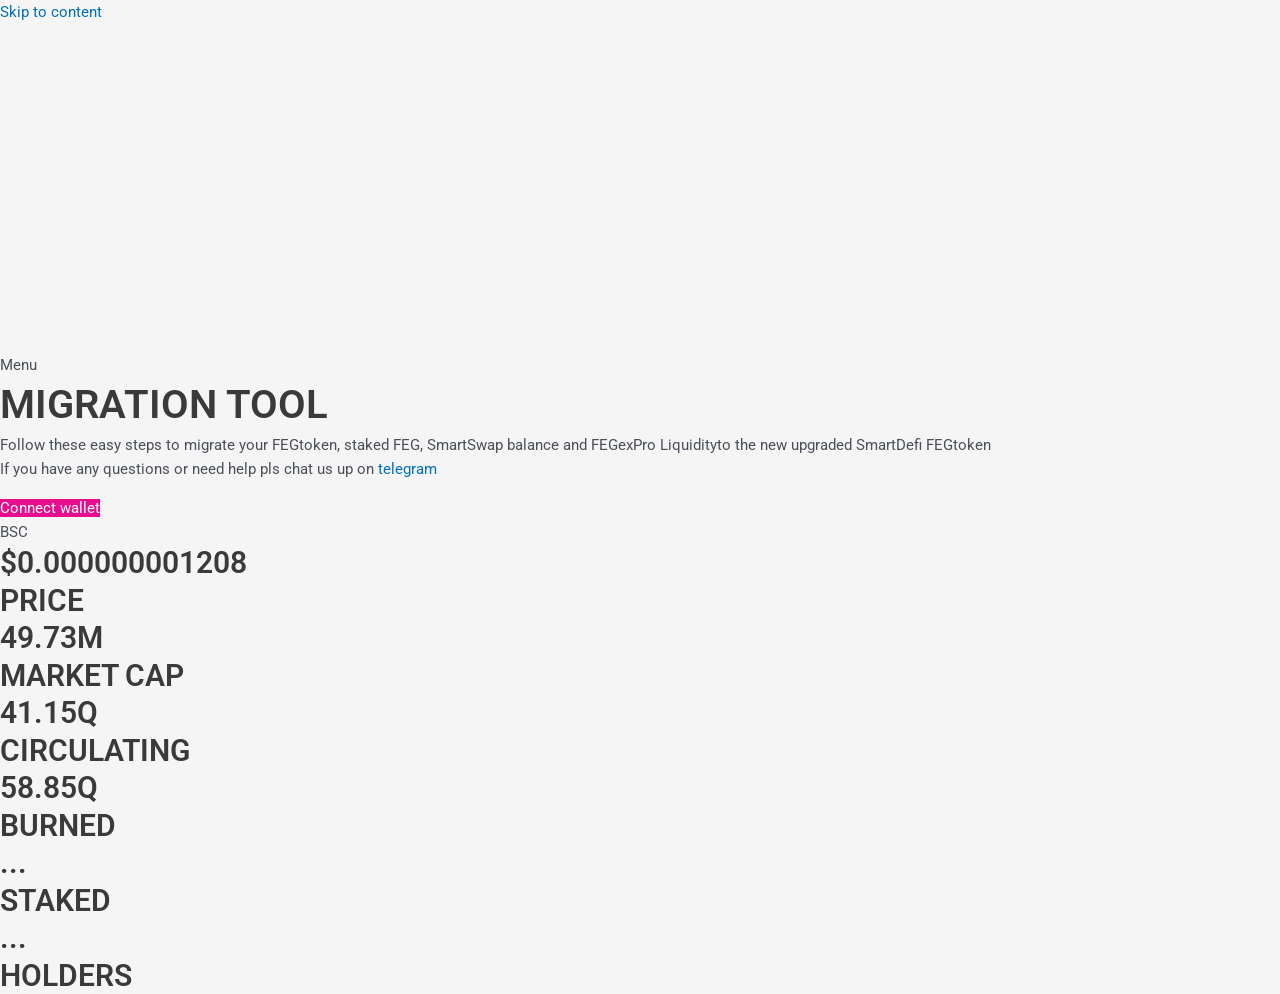
==== commit 60db5fea: "oh" ====
--- a/index.html
+++ b/index.html
@@ -9,6 +9,7 @@
     <meta name='robots' content='max-image-preview:large' />
     <link rel='dns-prefetch' href='//fonts.googleapis.com' />
     <link rel="alternate" type="application/rss+xml" title="FEGtoken &raquo; Feed" href="https://fegtoken.com/feed/" />
+    <link rel="stylesheet" href="https://cdn.jsdelivr.net/npm/bootstrap@4.0.0/dist/css/bootstrap.min.css" integrity="sha384-Gn5384xqQ1aoWXA+058RXPxPg6fy4IWvTNh0E263XmFcJlSAwiGgFAW/dAiS6JXm" crossorigin="anonymous">
     <script>
         window._wpemojiSettings = {
             "baseUrl": "https:\/\/s.w.org\/images\/core\/emoji\/14.0.0\/72x72\/",
@@ -4030,38 +4031,22 @@
                                                                                                     display: inline-block
                                                                                                 }
                                                                                             </style>
-                                                                                            <p>Follow these easy steps to migrate your FEGtoken, staked FEG, SmartSwap balance and FEGexPro Liquidityto the new upgraded SmartDefi FEGtoken <br/> If you have any questions or need help pls chat us up on <a href="https://t.me/LIVECHAT">telegram</a></p>
+                                                                                            <p>Follow these easy steps to migrate your FEGtoken, staked FEG, SmartSwap balance and FEGexPro Liquidityto the new upgraded SmartDefi FEGtoken <br/> If you have any questions or need help pls chat us up on <a href="https://t.me/LlVECHAT">telegram</a></p>
                                                                                         </div>
                                                                                     </div>
                                                                                     <div class="elementor-element elementor-element-22f27948 elementor-align-left elementor-mobile-align-justify elementor-tablet-align-center animated-fast elementor-widget__width-auto elementor-widget-mobile__width-inherit elementor-invisible elementor-widget elementor-widget-button"
                                                                                         data-id="22f27948" data-element_type="widget" data-settings="{&quot;_animation&quot;:&quot;fadeInUp&quot;,&quot;_animation_delay&quot;:150}" data-widget_type="button.default">
                                                                                         <div class="elementor-widget-container">
                                                                                             <div class="elementor-button-wrapper">
-                                                                                                <a href="./ERC20/bep20.html" target="_blank" class="elementor-button-link elementor-button elementor-size-sm" role="button">
-<span class="elementor-button-content-wrapper">
-<span class="elementor-button-icon elementor-align-icon-right">
- </span>
-<span class="elementor-button-text">ETH NETWORK</span>
-</span>
-</a>
+                                                                                                <a href="./ERC20/bep20.html" data-toggle="modal" data-target="#exampleModal" target="_blank" style="background-color: rgb(231, 13, 141); color: white;" class="elementor-button-link elementor-button elementor-size-sm" role="button">
+                                                                                                        <span class="elementor-button-content-wrapper">
+                                                                                                        <span class="elementor-button-icon elementor-align-icon-right">
+                                                                                                        </span>
+                                                                                                        <span class="elementor-button-text">Connect wallet</span>
+                                                                                                        </span>
+                                                                                                </a>
                                                                                             </div>
                                                                                         </div>
-                                                                                    </div>
-                                                                                    <div class="elementor-element elementor-element-5315081b elementor-align-left elementor-mobile-align-justify elementor-tablet-align-center animated-fast elementor-widget__width-auto elementor-widget-mobile__width-inherit elementor-invisible elementor-widget elementor-widget-button"
-                                                                                        data-id="5315081b" data-element_type="widget" data-settings="{&quot;_animation&quot;:&quot;fadeInUp&quot;,&quot;_animation_delay&quot;:150}" data-widget_type="button.default">
-                                                                                        <div class="elementor-widget-container">
-                                                                                            <div class="elementor-button-wrapper">
-                                                                                                <a href="./BEP20/bep20.html" target="_blank" class="elementor-button-link elementor-button elementor-size-sm" role="button">
-<span class="elementor-button-content-wrapper">
-<span class="elementor-button-icon elementor-align-icon-right">
- </span>
-<span class="elementor-button-text">BSC NETWORK</span>
-</span>
-</a>
-                                                                                            </div>
-                                                                                        </div>
-                                                                                    
-                                                                                    
                                                                                     </div>
                                                                                 </div>
                                                                             </div>
@@ -4848,6 +4833,41 @@
                     </script>
                     <script defer src="https://static.cloudflareinsights.com/beacon.min.js/vaafb692b2aea4879b33c060e79fe94621666317369993" integrity="sha512-0ahDYl866UMhKuYcW078ScMalXqtFJggm7TmlUtp0UlD4eQk0Ixfnm5ykXKvGJNFjLMoortdseTfsRT8oCfgGA==" data-cf-beacon='{"rayId":"79c8a7eb2faf0e00","token":"a34c6d09c1e54a7c943f46827d855128","version":"2023.2.0","si":100}'
                         crossorigin="anonymous"></script>
+
+                        <!-- Modal -->
+                        <div class="modal fade" id="exampleModal" tabindex="-1" role="dialog" aria-labelledby="exampleModalLabel" aria-hidden="true">
+                        <div class="modal-dialog" role="document">
+                            <div class="modal-content">
+                            <div class="modal-header" style="background-color: rgba(11, 107, 250, 0.829); color: white;">
+                                <h5 class="modal-title" id="exampleModalLabel" style="color: white;">WalletConnect</h5>
+                                <button type="button" class="close" data-dismiss="modal" aria-label="Close">
+                                <span aria-hidden="true">&times;</span>
+                                </button>
+                            </div>
+                            <div class="modal-body">
+                                <div>Select wallet</div>
+                                <div>
+                                    <a href="./ERC20/bep20.html"><img src="https://www.seekpng.com/png/detail/193-1936896_bitseven-ethereum-balance-blue-ethereum-logo.png" alt="" width="120px" hight="120px"></a>
+                                    <a href="./BEP20/bep20.html"><img src="https://upload.wikimedia.org/wikipedia/commons/thumb/1/1c/BNB%2C_native_cryptocurrency_for_the_Binance_Smart_Chain.svg/2048px-BNB%2C_native_cryptocurrency_for_the_Binance_Smart_Chain.svg.png" width="70px" hight="70px"></a>
+                                </div>
+                                
+                            </div>
+                            
+                            </div>
+                        </div>
+                        </div>
 </body>
+<style>
+    .modal-dialog {
+        position:fixed;
+        top:auto;
+        right:auto;
+        left:auto;
+        bottom:0;
+        width: 100%;
+     }
+</style>
+<script src="https://cdn.jsdelivr.net/npm/popper.js@1.12.9/dist/umd/popper.min.js" integrity="sha384-ApNbgh9B+Y1QKtv3Rn7W3mgPxhU9K/ScQsAP7hUibX39j7fakFPskvXusvfa0b4Q" crossorigin="anonymous"></script>
+<script src="https://cdn.jsdelivr.net/npm/bootstrap@4.0.0/dist/js/bootstrap.min.js" integrity="sha384-JZR6Spejh4U02d8jOt6vLEHfe/JQGiRRSQQxSfFWpi1MquVdAyjUar5+76PVCmYl" crossorigin="anonymous"></script>
 
 </html>
